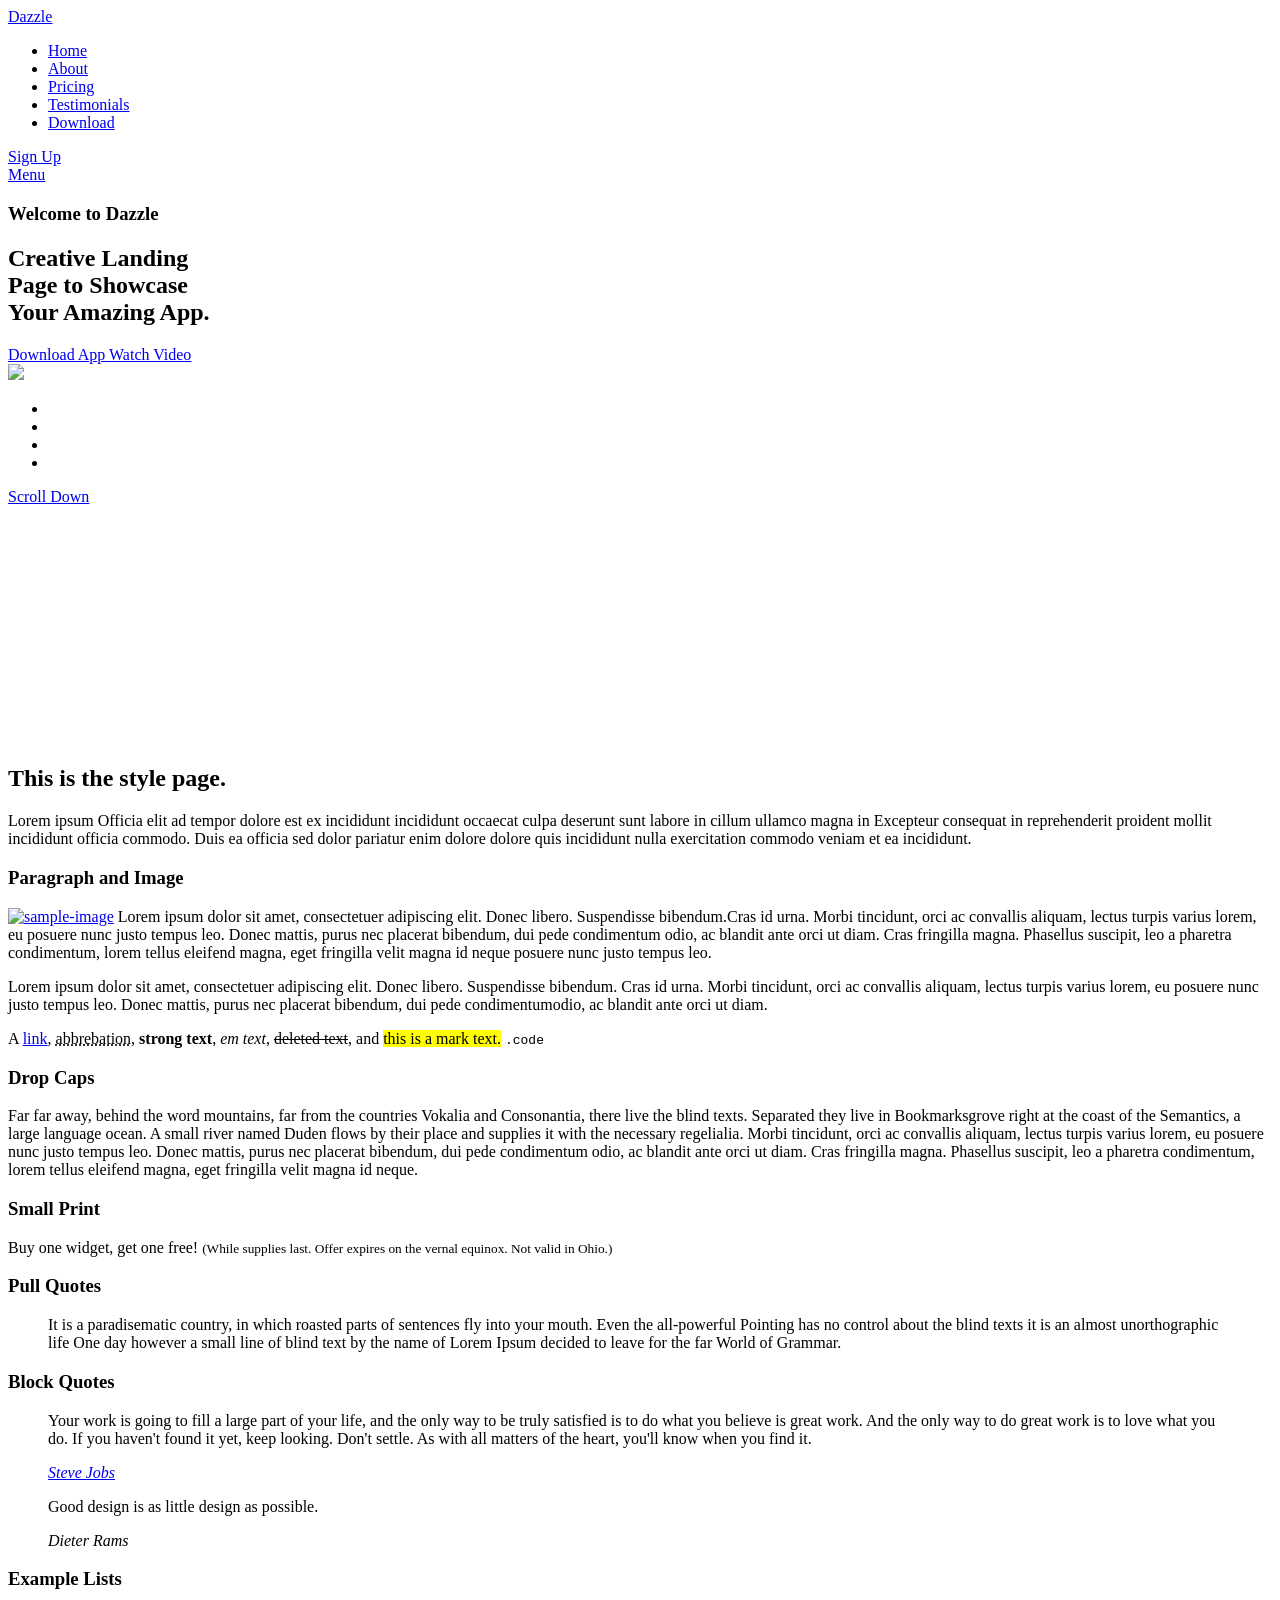
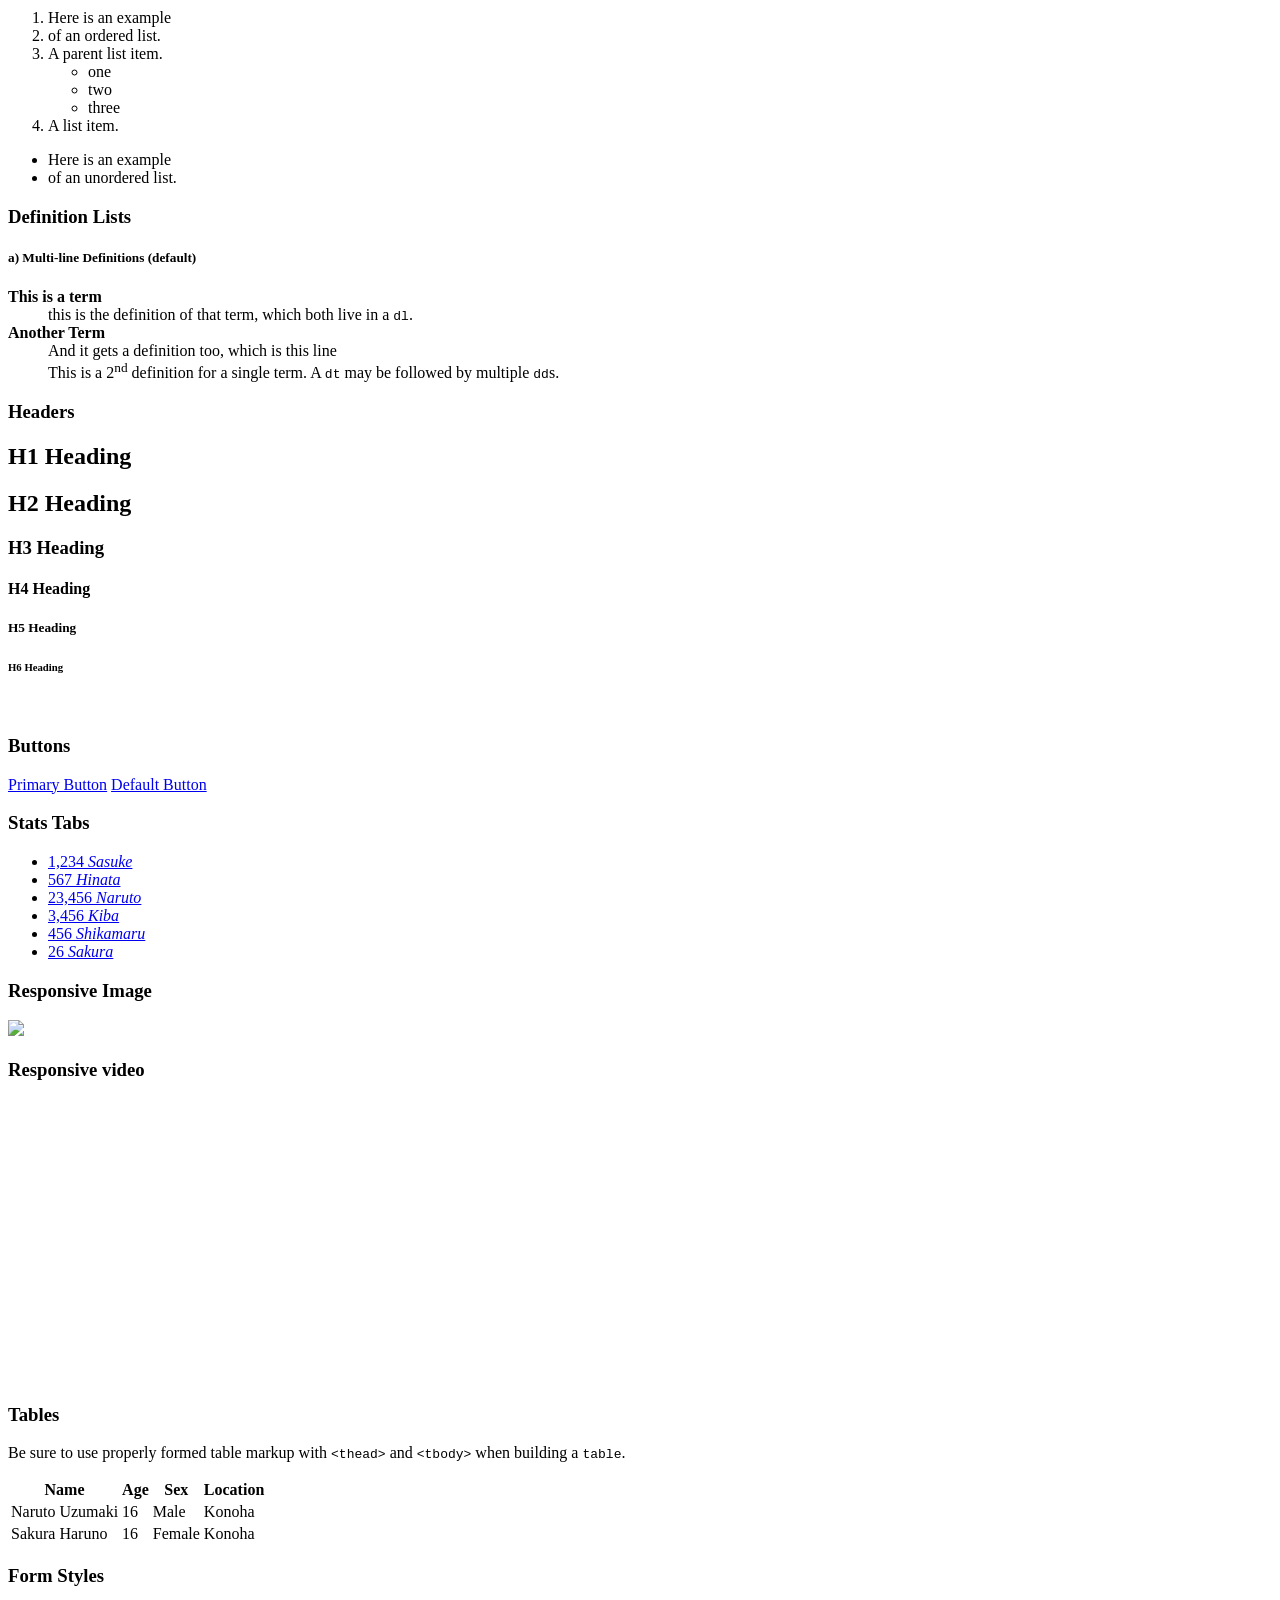
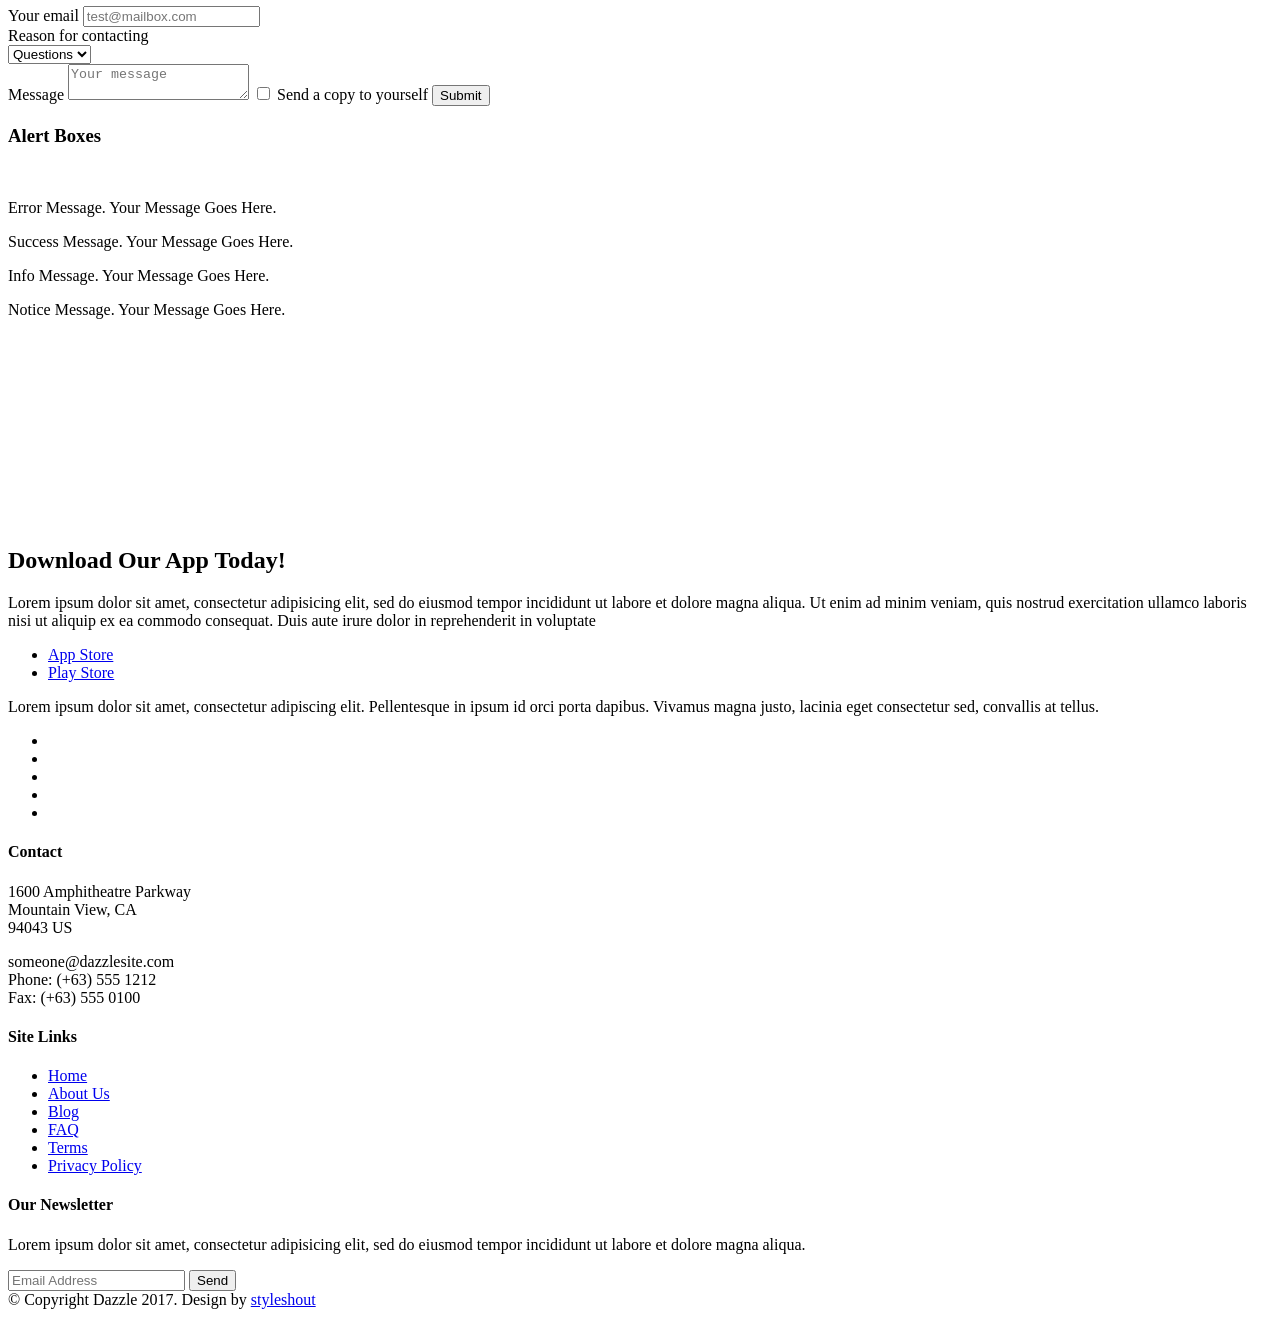
==== styles.html @ 151b76cb "Add files via upload" ====
<!DOCTYPE html>
<!--[if lt IE 9 ]><html class="no-js oldie" lang="en"> <![endif]-->
<!--[if IE 9 ]><html class="no-js oldie ie9" lang="en"> <![endif]-->
<!--[if (gte IE 9)|!(IE)]><!-->
<html class="no-js" lang="en">
<!--<![endif]-->

<head>

   <!--- basic page needs
   ================================================== -->
   <meta charset="utf-8">
   <title>Styles - Dazzle</title>
   <meta name="description" content="">
   <meta name="author" content="">

   <!-- mobile specific metas
   ================================================== -->
   <meta name="viewport" content="width=device-width, initial-scale=1">

   <!-- CSS
   ================================================== -->
   <link rel="stylesheet" href="css/base.css">
   <link rel="stylesheet" href="css/vendor.css">
   <link rel="stylesheet" href="css/main.css">

   <style type="text/css" media="screen">
      #styles { 
   	    background: white;
   		 padding-top: 15rem;
   		 padding-bottom: 12rem;   	
   	}      	
   </style>  

   <!-- script
   ================================================== -->
   <script src="js/modernizr.js"></script>
   <script src="js/pace.min.js"></script>

   <!-- favicons
	================================================== -->
   <link rel="shortcut icon" href="favicon.ico" type="image/x-icon">
   <link rel="icon" href="favicon.ico" type="image/x-icon">

</head>

<body id="top">

    <!-- header 
   ================================================== -->
   <header id="header" class="row">   

		<div class="header-logo">
	   	<a href="index.html">Dazzle</a>
	   </div>

	   <nav id="header-nav-wrap">
			<ul class="header-main-nav">
				<li class="current"><a href="index.html#home" title="home">Home</a></li>
            <li><a href="index.html#about" title="about">About</a></li>
				<li><a href="index.html#pricing" title="pricing">Pricing</a></li>
				<li><a href="index.html#testimonials" title="testimonials">Testimonials</a></li>
				<li><a class="smoothscroll"  href="#download" title="download">Download</a></li>	
			</ul>

         <a href="#" title="sign-up" class="button button-primary cta">Sign Up</a>
		</nav>

		<a class="header-menu-toggle" href="#"><span>Menu</span></a>    	
   	
	</header> <!-- end header -->


   <!-- home
   ================================================== -->
   <section id="home" data-parallax="scroll" data-image-src="images/hero-bg.jpg" data-natural-width=3000 data-natural-height=2000>

        <div class="overlay"></div>
        <div class="home-content">        

                <div class="row contents">                     
                     <div class="home-content-left">

                        <h3 data-aos="fade-up">Welcome to Dazzle</h3>

                        <h1 data-aos="fade-up">
                            Creative Landing <br>
                            Page to Showcase <br>
                            Your Amazing App.
                        </h1>

                        <div class="buttons" data-aos="fade-up">
                            <a href="#download" class="smoothscroll button stroke">
                                <span class="icon-circle-down" aria-hidden="true"></span>
                                Download App
                            </a>
                            <a href="http://player.vimeo.com/video/14592941?title=0&amp;byline=0&amp;portrait=0&amp;color=39b54a" data-lity class="button stroke">
                                <span class="icon-play" aria-hidden="true"></span>
                                Watch Video
                            </a>
                        </div>                                         

                     </div>

                     <div class="home-image-right">
                        <img src="images/iphone-app-470.png" 
                             srcset="images/iphone-app-470.png 1x, images/iphone-app-940.png 2x"  
                             data-aos="fade-up">
                     </div>
                </div>            
        </div>

        <ul class="home-social-list">
            <li>
                <a href="#"><i class="fa fa-facebook-square"></i></a>
            </li>
            <li>
                <a href="#"><i class="fa fa-twitter"></i></a>
            </li>
            <li>
                <a href="#"><i class="fa fa-instagram"></i></a>
            </li>
            <li>
                <a href="#"><i class="fa fa-youtube-play"></i></a>
            </li>
        </ul>
        <!-- end home-social-list -->

        <div class="home-scrolldown">
            <a href="#styles" class="scroll-icon smoothscroll">
                <span>Scroll Down</span>
                <i class="icon-arrow-right" aria-hidden="true"></i>
            </a>
        </div>

   </section> <!-- end home -->  


   <!-- styles
   ================================================== -->
   <section id="styles">
		
	   <div class="row narrow add-bottom text-center">

   	   <div class="col-twelve tab-full">

   		   <h1>This is the style page.</h1>

   			<p class="lead">Lorem ipsum Officia elit ad tempor dolore est ex incididunt incididunt occaecat culpa deserunt sunt labore in cillum ullamco magna in Excepteur consequat in reprehenderit proident mollit incididunt officia commodo.
   			Duis ea officia sed dolor pariatur enim dolore dolore quis incididunt nulla exercitation commodo veniam et ea incididunt.</p>   			

   		</div>

     	</div>

     	<div class="row">

     		<div class="col-six tab-full">

		     	<h3>Paragraph and Image</h3>

		      <p><a href="#"><img width="120" height="120" class="pull-left" alt="sample-image" src="images/sample-image.jpg"></a>
		  		Lorem ipsum dolor sit amet, consectetuer adipiscing elit. Donec libero. Suspendisse bibendum.Cras id urna. Morbi tincidunt, orci ac convallis aliquam, lectus turpis varius lorem, eu posuere nunc justo tempus leo. Donec mattis, purus nec placerat bibendum, dui pede condimentum odio, ac blandit ante orci ut diam. Cras fringilla magna. Phasellus suscipit, leo a pharetra condimentum, lorem tellus eleifend magna, eget fringilla velit magna id neque posuere nunc justo tempus leo. </p>

		  		<p>
		  		Lorem ipsum dolor sit amet, consectetuer adipiscing elit. Donec libero. Suspendisse bibendum. Cras id urna. Morbi tincidunt, orci ac convallis aliquam, lectus turpis varius lorem, eu posuere nunc justo tempus leo. Donec mattis, purus nec placerat bibendum, dui pede condimentumodio, ac blandit ante orci ut diam.	
	 			</p>

	         <p>A <a href="#">link</a>,
	  			<abbr title="this really isn't a very good description">abbrebation</abbr>,
	  			<strong>strong text</strong>,
	         <em>em text</em>,
	  			<del>deleted text</del>, and
	         <mark>this is a mark text.</mark>
	         <code>.code</code>
	         </p>

	      </div>

	      <div class="col-six tab-full">

	         <h3>Drop Caps</h3>

		      <p class="drop-cap">Far far away, behind the word mountains, far from the countries Vokalia and Consonantia,
		      there live the blind texts. Separated they live in Bookmarksgrove right at the coast of the
		      Semantics, a large language ocean. A small river named Duden flows by their place and supplies it with the necessary regelialia. Morbi tincidunt, orci ac convallis aliquam, lectus turpis varius lorem, eu	posuere nunc justo tempus leo. Donec mattis, purus nec placerat bibendum, dui pede condimentum odio, ac blandit ante orci ut diam. Cras fringilla magna. Phasellus suscipit, leo a pharetra condimentum, lorem tellus eleifend magna, eget fringilla velit magna id neque.
				</p>

			   <h3>Small Print</h3>

			   <p>Buy one widget, get one free!
				<small>(While supplies last. Offer expires on the vernal equinox. Not valid in Ohio.)</small>
				</p>

			</div>	         

		</div> <!-- end row -->

		<div class="row">

		  	<div class="col-six tab-full">

		      <h3>Pull Quotes</h3>

		      <aside class="pull-quote">
				   <blockquote>
					   <p>It is a paradisematic country, in which roasted parts of
		            sentences fly into your mouth. Even the all-powerful Pointing has no control about the blind
		            texts it is an almost unorthographic life One day however a small line of blind text by the name
		            of Lorem Ipsum decided to leave for the far World of Grammar.</p>
					</blockquote>
				</aside>

		   </div>

		   <div class="col-six tab-full">

		      <h3>Block Quotes</h3>

		      <blockquote cite="http://where-i-got-my-info-from.com">
				   <p>Your work is going to fill a large part of your life, and the only way to be truly satisfied is
		         to do what you believe is great work. And the only way to do great work is to love what you do.
		         If you haven't found it yet, keep looking. Don't settle. As with all matters of the heart, you'll know when you find it.
		         </p>
					<cite>
					   <a href="#">Steve Jobs</a>
					</cite>
			   </blockquote>

		      <blockquote>
		         <p>Good design is as little design as possible.</p>
		         <cite>Dieter Rams</cite>
		      </blockquote>

		   </div>

		</div> <!-- end row -->


		<div class="row half-bottom">

			<div class="col-six tab-full">

			   <h3>Example Lists</h3>

			   <ol>
				   <li>Here is an example</li>
				   <li>of an ordered list.</li>
				   <li>A parent list item.
					  	<ul>
				  			<li>one</li>
				  			<li>two</li>
					   		<li>three</li>
					   </ul>
					</li>
					<li>A list item.</li>
				</ol>

			   <ul class="disc">
				   <li>Here is an example</li>
				   <li>of an unordered list.</li>
				</ul>	

				<h3>Definition Lists</h3>	            

			   <h5>a) Multi-line Definitions (default) </h5>

			   <dl>
				   <dt><strong>This is a term</strong></dt>
				      <dd>this is the definition of that term, which both live in a <code>dl</code>.</dd>
				   <dt><strong>Another Term</strong></dt>
				      <dd>And it gets a definition too, which is this line</dd>
				      <dd>This is a 2<sup>nd</sup> definition for a single term. A <code>dt</code> may be followed by multiple <code>dd</code>s.</dd>
			   </dl>

		   </div>

		   <div class="col-six tab-full">		                  

		      <h3>Headers</h3>

		      <h1>H1 Heading</h1>
		      <h2>H2 Heading</h2>
		      <h3>H3 Heading</h3>
		      <h4>H4 Heading</h4>
		      <h5>H5 Heading</h5>
		      <h6>H6 Heading</h6>

		      <br>

		      <h3>Buttons</h3>

		    	<p>
		     		<a class="button button-primary full-width" href="#">Primary Button</a>
		     		<a class="button full-width" href="#">Default Button</a>
		     	</p>

		   </div>

		</div> <!-- end row -->


		<div class="row half-bottom">

		   <div class="col-twelve">

		    	<h3>Stats Tabs</h3>

		      <ul class="stats-tabs">
				   <li><a href="#">1,234 <em>Sasuke</em></a></li>
				   <li><a href="#">567 <em>Hinata</em></a></li>
				   <li><a href="#">23,456 <em>Naruto</em></a></li>
				   <li><a href="#">3,456 <em>Kiba</em></a></li>
				   <li><a href="#">456 <em>Shikamaru</em></a></li>
				   <li><a href="#">26 <em>Sakura</em></a></li>
				</ul>	      		

		   </div>	      	

		</div> <!-- end row -->


		<div class="row half-bottom">

	      <div class="col-six tab-full">

      		<h3>Responsive Image</h3>
      		<p><img src="images/shutterbug.jpg"></p>

      	</div>

      	<div class="col-six tab-full">

      		<h3>Responsive video</h3>

      		<div class="fluid-video-wrapper">
               <iframe src="http://player.vimeo.com/video/14592941?title=0&amp;byline=0&amp;portrait=0&amp;color=F64B39" width="500" height="281" frameborder="0" webkitallowfullscreen mozallowfullscreen allowfullscreen></iframe> 
            </div>

      	</div>
	      	
      </div> <!-- end row -->


      <div class="row add-bottom">

	      <div class="col-twelve">

	      	<h3>Tables</h3>
	      	<p>Be sure to use properly formed table markup with <code>&lt;thead&gt;</code> and <code>&lt;tbody&gt;</code> when building a <code>table</code>.</p>

	      	<div class="table-responsive">

	      		<table>
						<thead>
						   <tr>
						 		<th>Name</th>
						      <th>Age</th>
						      <th>Sex</th>
						      <th>Location</th>					    
						   </tr>
						</thead>
						<tbody>
						   <tr>
						      <td>Naruto Uzumaki</td>
						      <td>16</td>
						      <td>Male</td>
						      <td>Konoha</td>					    
						   </tr>
						   <tr>
						      <td>Sakura Haruno</td>
						      <td>16</td>
						      <td>Female</td>
						      <td>Konoha</td>			    
						   </tr>
						</tbody>
				   </table>

	      	</div>     		

	      </div>
	      	
	   </div> <!-- end row -->
		

	   <div class="row">

		   <div class="col-six tab-full">

		      <h3>Form Styles</h3>

		      <form>
			     	<div>
			        	<label for="sampleInput">Your email</label>
			        	<input class="full-width" type="email" placeholder="test@mailbox.com" id="sampleInput">
			      </div>
			      <div>
			        	<label for="sampleRecipientInput">Reason for contacting</label>
			        	<div class="ss-custom-select">
			        		<select class="full-width" id="sampleRecipientInput">
				        		<option value="Option 1">Questions</option>
				        		<option value="Option 2">Report</option>
				        		<option value="Option 3">Others</option>
				        	</select>
			        	</div>			         	
			      </div>
			       
			     	<label for="exampleMessage">Message</label>
			     	<textarea class="full-width" placeholder="Your message" id="exampleMessage"></textarea>

			     	<label class="add-bottom">
			        	<input type="checkbox">			            
			        	<span class="label-text">Send a copy to yourself</span>
			     	</label>
			       
			     	<input class="button-primary" type="submit" value="Submit">

			   </form>	            

		   </div>

		   <div class="col-six tab-full">

		   	<h3>Alert Boxes</h3> 

		   	<br>
			        
            <div class="alert-box ss-error hideit">
		        <p>Error Message. Your Message Goes Here.</p>
		        <i class="fa fa-times close"></i>
		      </div><!-- /error -->
			        
		      <div class="alert-box ss-success hideit">
		        <p>Success Message. Your Message Goes Here.</p>
		        <i class="fa fa-times close"></i>
		      </div><!-- /success -->
			        
		      <div class="alert-box ss-info hideit">
		         <p>Info Message. Your Message Goes Here.</p>
		         <i class="fa fa-times close"></i>
		      </div><!-- /info -->
			        
		      <div class="alert-box ss-notice hideit">
		        <p>Notice Message. Your Message Goes Here.</p>
		        <i class="fa fa-times close"></i>
		      </div><!-- /notice -->
		        
		   </div>	         

		</div> <!-- end row -->

	</section> <!-- end styles -->   
    

   <!-- download
   ================================================== -->
   <section id="download">

      <div class="row">
         <div class="col-full">

            <h1 class="intro-header" data-aos="fade-up">Download Our App Today!</h1>

            <p class="lead" data-aos="fade-up">
            Lorem ipsum dolor sit amet, consectetur adipisicing elit, sed do eiusmod tempor incididunt ut labore et dolore magna aliqua. Ut enim ad minim veniam, quis nostrud exercitation ullamco laboris nisi ut aliquip ex ea commodo consequat. Duis aute irure dolor in reprehenderit in voluptate
            </p>

            <ul class="download-badges">
               <li><a href="#" title="" class="badge-appstore" data-aos="fade-up">App Store</a></li>
               <li><a href="#" title="" class="badge-googleplay" data-aos="fade-up">Play Store</a></li>
            </ul>

         </div>
      </div>

   </section> <!-- end download -->    


   <!-- footer
   ================================================== -->
   <footer>

        <div class="footer-main">
            <div class="row">  

                <div class="col-three md-1-3 tab-full footer-info">            

                    <div class="footer-logo"></div>

                    <p>
                    Lorem ipsum dolor sit amet, consectetur adipiscing elit. Pellentesque in ipsum id orci porta dapibus. Vivamus magna justo, lacinia eget consectetur sed, convallis at tellus. 
                    </p>

                    <ul class="footer-social-list">
                        <li>
                            <a href="#"><i class="fa fa-facebook-square"></i></a>
                        </li>
                        <li>
                            <a href="#"><i class="fa fa-twitter"></i></a>
                        </li>
                        <li>
                            <a href="#"><i class="fa fa-behance"></i></a>
                        </li>
                        <li>
                            <a href="#"><i class="fa fa-dribbble"></i></a>
                        </li>
                        <li>
                            <a href="#"><i class="fa fa-instagram"></i></a>
                        </li>
                    </ul>
                    
                    
                </div> <!-- end footer-info -->

                <div class="col-three md-1-3 tab-1-2 mob-full footer-contact">

                    <h4>Contact</h4>

                    <p>
                    1600 Amphitheatre Parkway<br>
                    Mountain View, CA <br>
                    94043 US<br>		        
                    </p>

                    <p>
                    someone@dazzlesite.com <br>
                    Phone: (+63) 555 1212 <br>
                    Fax: (+63) 555 0100    
                    </p>                    

                </div> <!-- end footer-contact -->  

                <div class="col-two md-1-3 tab-1-2 mob-full footer-site-links">

                    <h4>Site Links</h4>

                    <ul class="list-links">
                        <li><a href="#">Home</a></li>
                        <li><a href="#">About Us</a></li>
                        <li><a href="#">Blog</a></li>
                        <li><a href="#">FAQ</a></li>
                        <li><a href="#">Terms</a></li>
                        <li><a href="#">Privacy Policy</a></li>
                    </ul>	      		
                            
                </div> <!-- end footer-site-links --> 

                <div class="col-four md-1-2 tab-full footer-subscribe">

                    <h4>Our Newsletter</h4>

                    <p>Lorem ipsum dolor sit amet, consectetur adipisicing elit, sed do eiusmod tempor incididunt ut labore et dolore magna aliqua.</p>

                    <div class="subscribe-form">
                
                        <form id="mc-form" class="group" novalidate="true">

                            <input type="email" value="" name="EMAIL" class="email" id="mc-email" placeholder="Email Address" required=""> 
                
                            <input type="submit" name="subscribe" value="Send">
                
                            <label for="mc-email" class="subscribe-message"></label>
                
                        </form>

                    </div>	      		
                            
                </div> <!-- end footer-subscribe -->         

            </div> <!-- /row -->
        </div> <!-- end footer-main -->


      <div class="footer-bottom">

      	<div class="row">

      		<div class="col-twelve">
	      		<div class="copyright">
		         	<span>© Copyright Dazzle 2017.</span> 
		         	<span>Design by <a href="http://www.styleshout.com/">styleshout</a></span>		         	
		         </div>

		         <div id="go-top">
		            <a class="smoothscroll" title="Back to Top" href="#top"><i class="icon-arrow-up"></i></a>
		         </div>         
	      	</div>

      	</div> <!-- end footer-bottom -->     	

      </div>

    </footer>

    <div id="preloader"> 
    	<div id="loader"></div>
    </div>  

    <!-- Java Script
    ================================================== -->
    <script src="js/jquery-2.1.3.min.js"></script>
    <script src="js/plugins.js"></script>
    <script src="js/main.js"></script>

</body>

</html>
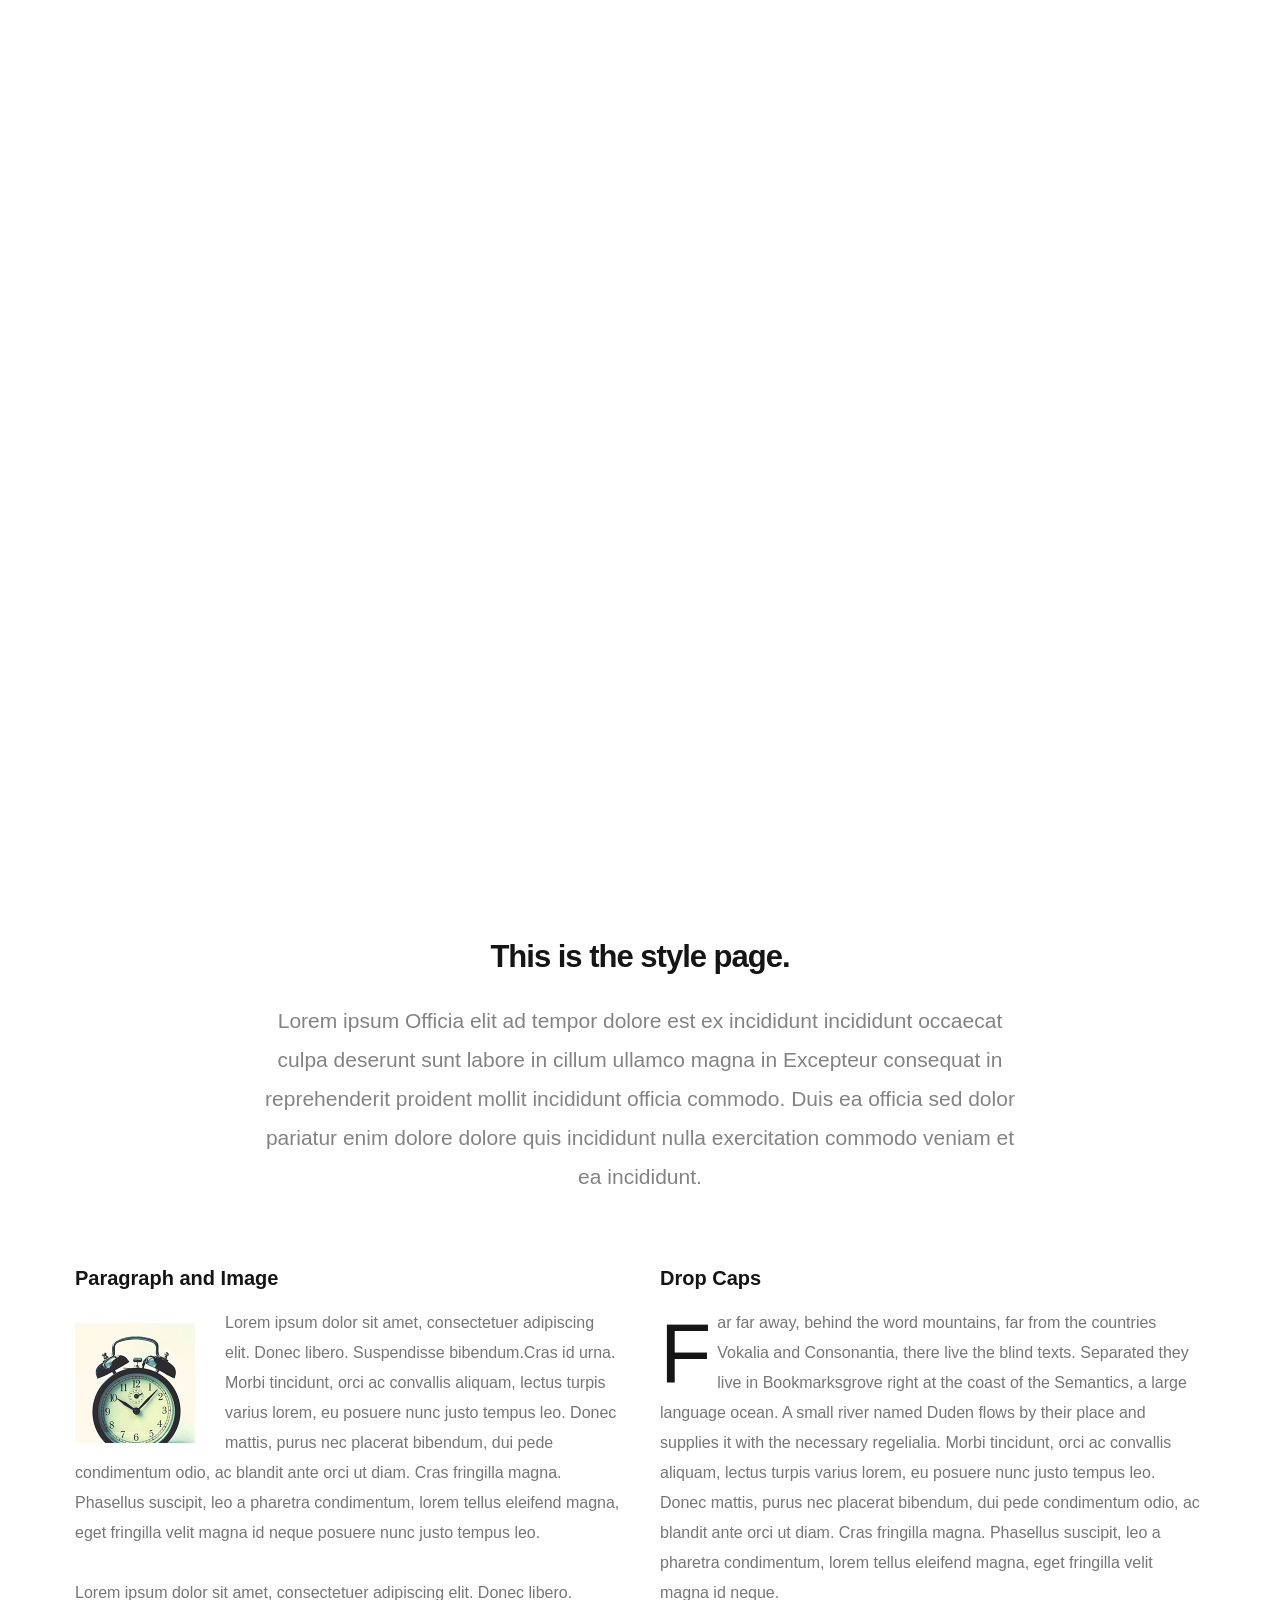
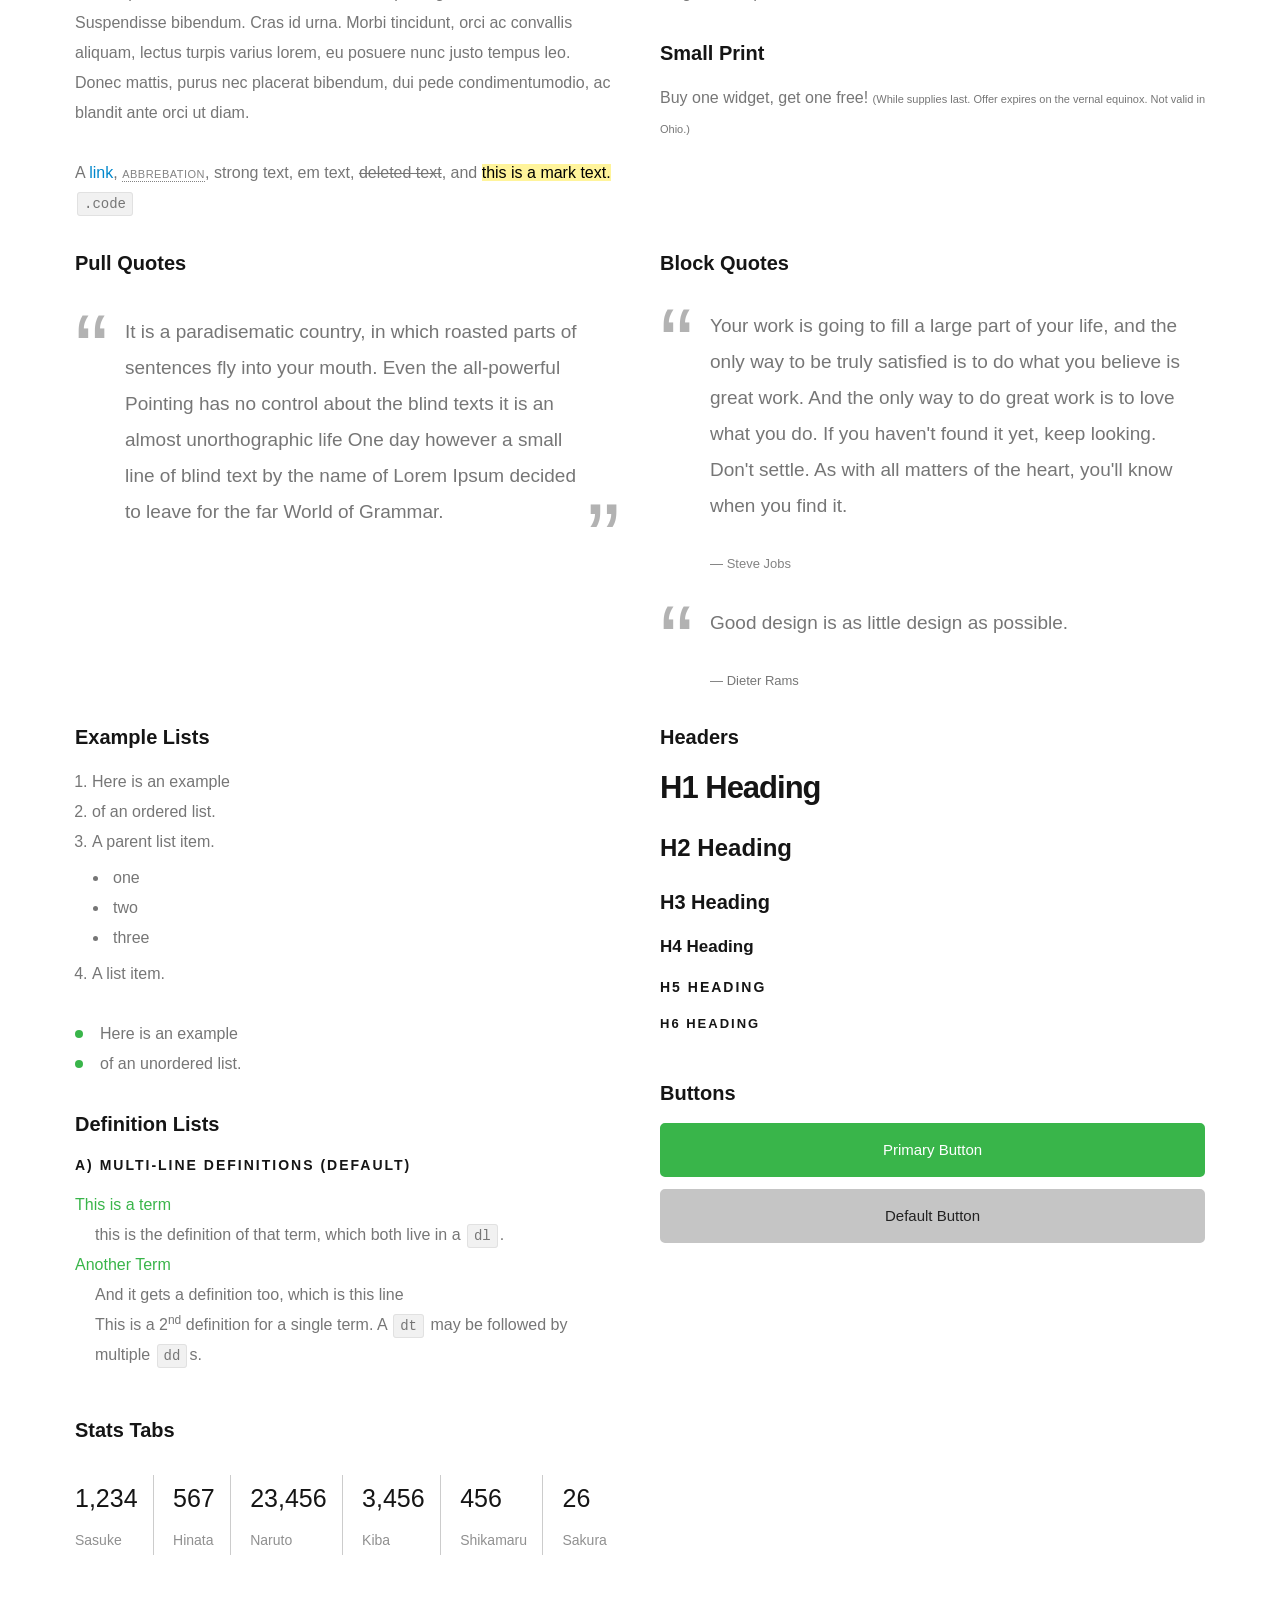
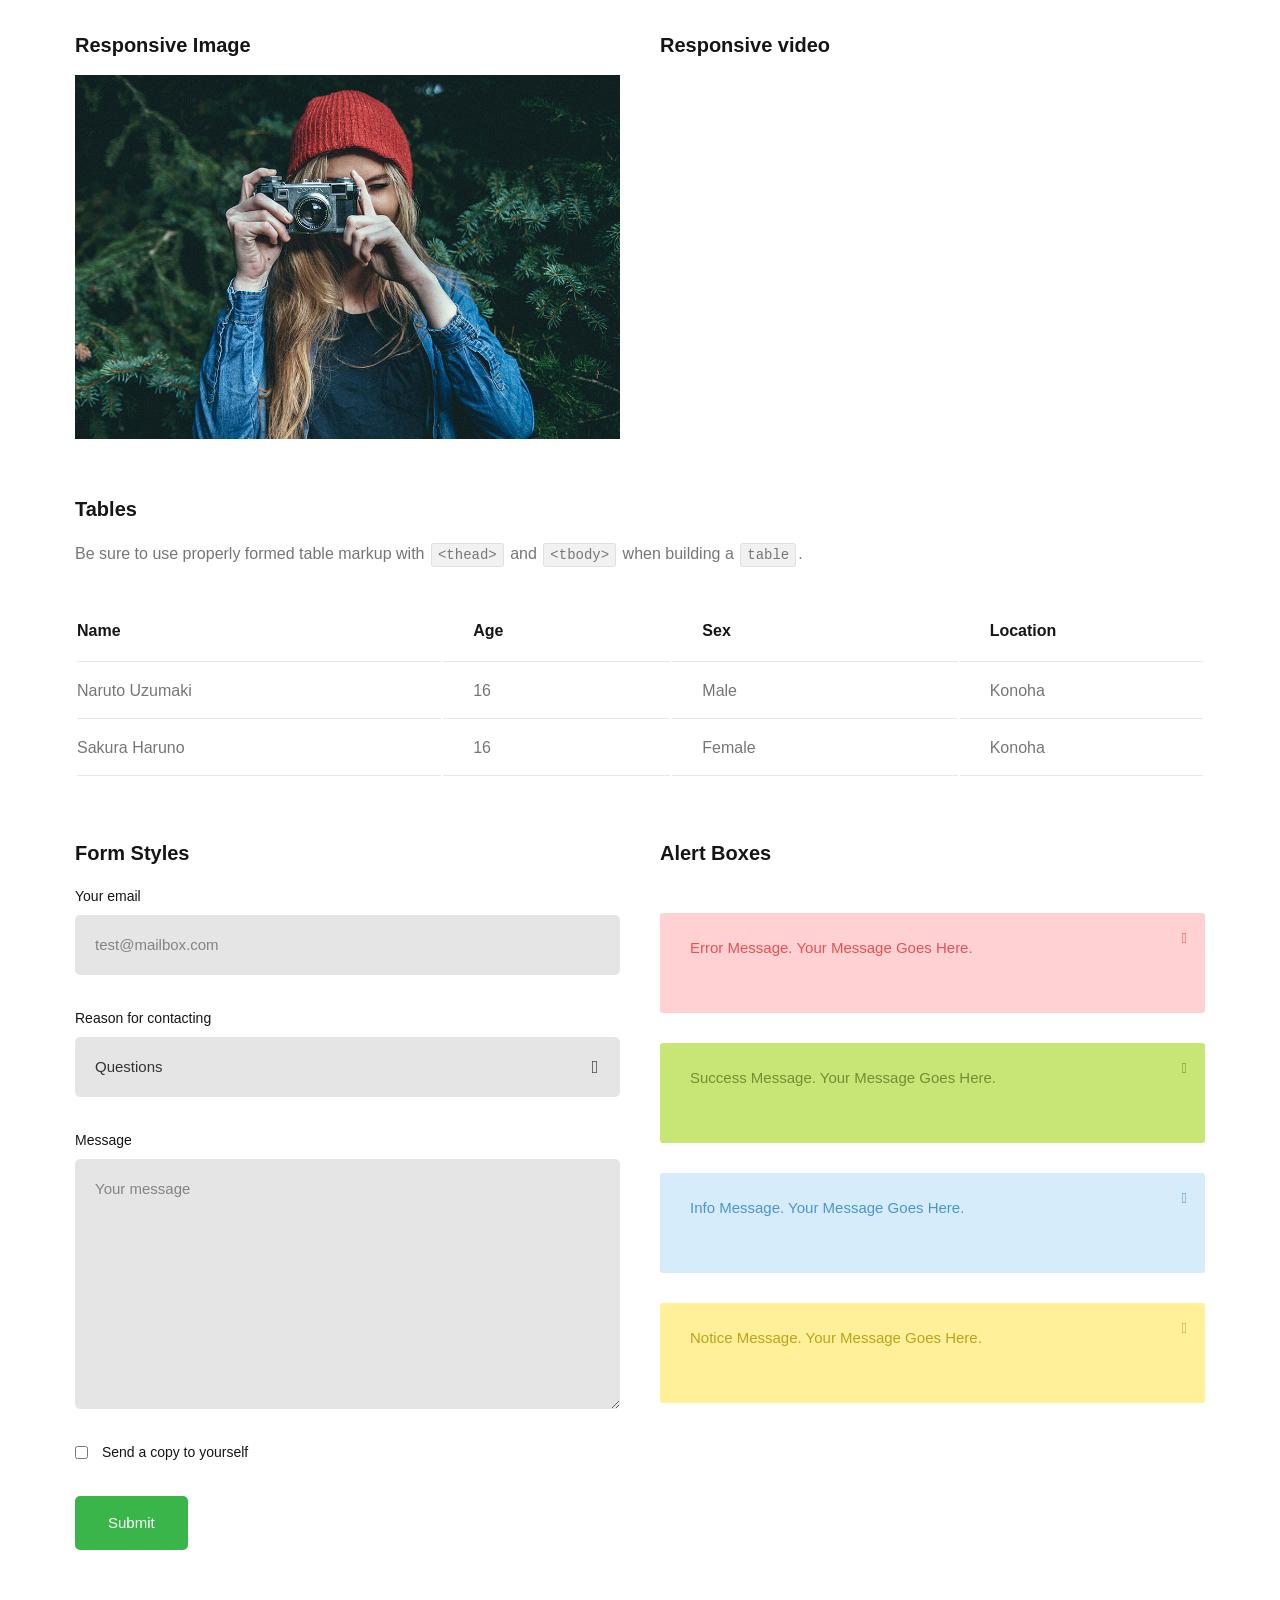
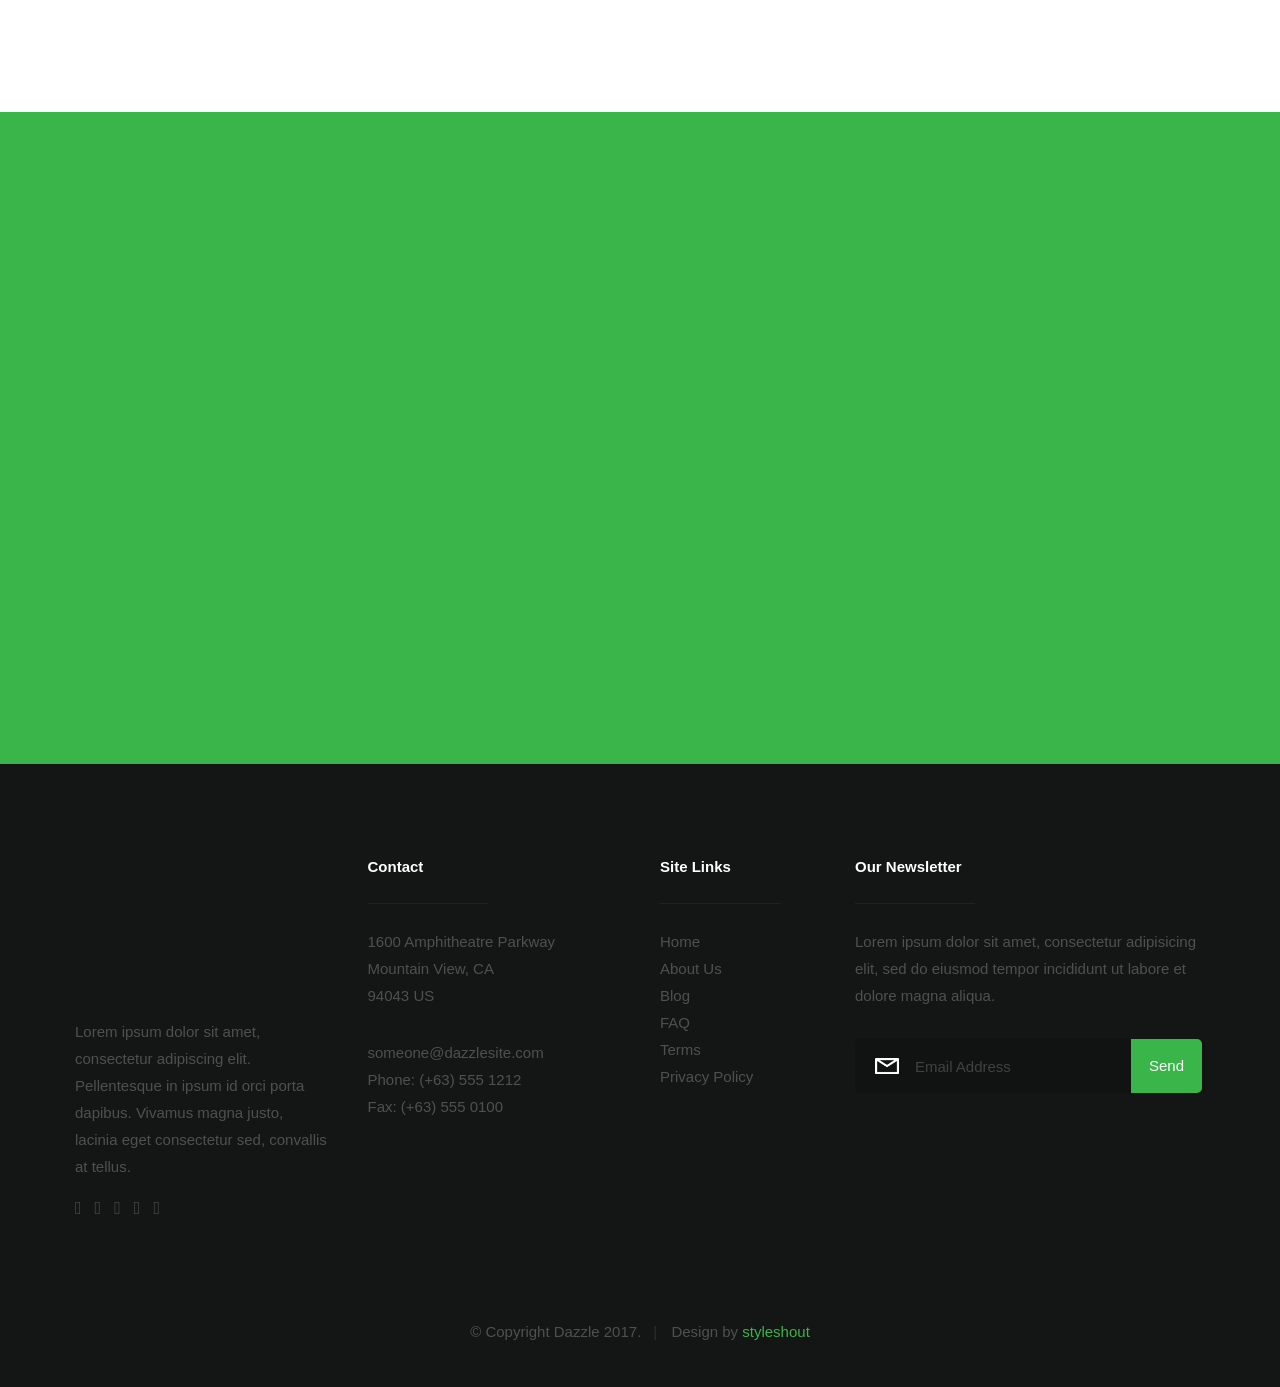
==== commit 04828aff: "modified:   index.html 	modified:   main.css 	modified:   styles.html" ====
--- a/styles.html
+++ b/styles.html
@@ -20,9 +20,9 @@
 
    <!-- CSS
    ================================================== -->
-   <link rel="stylesheet" href="css/base.css">
-   <link rel="stylesheet" href="css/vendor.css">
-   <link rel="stylesheet" href="css/main.css">
+   <link rel="stylesheet" href="base.css">
+   <link rel="stylesheet" href="vendor.css">
+   <link rel="stylesheet" href="main.css">
 
    <style type="text/css" media="screen">
       #styles { 
@@ -34,8 +34,8 @@
 
    <!-- script
    ================================================== -->
-   <script src="js/modernizr.js"></script>
-   <script src="js/pace.min.js"></script>
+   <script src="modernizr.js"></script>
+   <script src="pace.min.js"></script>
 
    <!-- favicons
 	================================================== -->
@@ -103,8 +103,8 @@
                      </div>
 
                      <div class="home-image-right">
-                        <img src="images/iphone-app-470.png" 
-                             srcset="images/iphone-app-470.png 1x, images/iphone-app-940.png 2x"  
+                        <img src="iphone-app-470.png" 
+                             srcset="iphone-app-470.png 1x, images/iphone-app-940.png 2x"  
                              data-aos="fade-up">
                      </div>
                 </div>            
@@ -159,7 +159,7 @@
 
 		     	<h3>Paragraph and Image</h3>
 
-		      <p><a href="#"><img width="120" height="120" class="pull-left" alt="sample-image" src="images/sample-image.jpg"></a>
+		      <p><a href="#"><img width="120" height="120" class="pull-left" alt="sample-image" src="sample-image.jpg"></a>
 		  		Lorem ipsum dolor sit amet, consectetuer adipiscing elit. Donec libero. Suspendisse bibendum.Cras id urna. Morbi tincidunt, orci ac convallis aliquam, lectus turpis varius lorem, eu posuere nunc justo tempus leo. Donec mattis, purus nec placerat bibendum, dui pede condimentum odio, ac blandit ante orci ut diam. Cras fringilla magna. Phasellus suscipit, leo a pharetra condimentum, lorem tellus eleifend magna, eget fringilla velit magna id neque posuere nunc justo tempus leo. </p>
 
 		  		<p>
@@ -325,7 +325,7 @@
 	      <div class="col-six tab-full">
 
       		<h3>Responsive Image</h3>
-      		<p><img src="images/shutterbug.jpg"></p>
+      		<p><img src="shutterbug.jpg"></p>
 
       	</div>
 
--- a/base.css
+++ b/base.css
@@ -0,0 +1,896 @@
+/* =================================================================== 
+ *
+ *  Dazzle v1.0 Base Stylesheet
+ *  04-27-2017
+ *  ------------------------------------------------------------------
+ *
+ *  TOC:
+ *  01. reset 
+ *  02. basic/base setup styles
+ *  03. grid
+ *  04. block grids
+ *  05. MISC
+ *
+ * =================================================================== */
+
+
+/* ===================================================================
+ *  01. reset  
+ *  normalize.css v5.0.0 | MIT License | 
+ *  github.com/necolas/normalize.css
+ *
+ * ------------------------------------------------------------------- */
+
+html {
+  font-family: sans-serif;
+  line-height: 1.15;
+  -ms-text-size-adjust: 100%;
+  -webkit-text-size-adjust: 100%;
+}
+
+body {
+  margin: 0;
+}
+
+article,
+aside,
+footer,
+header,
+nav,
+section {
+  display: block;
+}
+
+h1 {
+  font-size: 2em;
+  margin: 0.67em 0;
+}
+
+figcaption,
+figure,
+main {
+  display: block;
+}
+
+figure {
+  margin: 1em 40px;
+}
+
+hr {
+  box-sizing: content-box;
+  height: 0;
+  overflow: visible;
+}
+
+pre {
+  font-family: monospace, monospace;
+  font-size: 1em;
+}
+
+a {
+  background-color: transparent;
+  -webkit-text-decoration-skip: objects;
+}
+
+a:active,
+a:hover {
+  outline-width: 0;
+}
+
+abbr[title] {
+  border-bottom: none;
+  text-decoration: underline;
+  text-decoration: underline dotted;
+}
+
+b,
+strong {
+  font-weight: inherit;
+}
+
+b,
+strong {
+  font-weight: bolder;
+}
+
+code,
+kbd,
+samp {
+  font-family: monospace, monospace;
+  font-size: 1em;
+}
+
+dfn {
+  font-style: italic;
+}
+
+mark {
+  background-color: #ff0;
+  color: #000;
+}
+
+small {
+  font-size: 80%;
+}
+
+sub,
+sup {
+  font-size: 75%;
+  line-height: 0;
+  position: relative;
+  vertical-align: baseline;
+}
+
+sub {
+  bottom: -0.25em;
+}
+
+sup {
+  top: -0.5em;
+}
+
+audio,
+video {
+  display: inline-block;
+}
+
+audio:not([controls]) {
+  display: none;
+  height: 0;
+}
+
+img {
+  border-style: none;
+}
+
+svg:not(:root) {
+  overflow: hidden;
+}
+
+button,
+input,
+optgroup,
+select,
+textarea {
+  font-family: sans-serif;
+  font-size: 100%;
+  line-height: 1.15;
+  margin: 0;
+}
+
+button,
+input {
+  overflow: visible;
+}
+
+button,
+select {
+  text-transform: none;
+}
+
+button,
+html [type="button"],
+[type="reset"],
+[type="submit"] {
+  -webkit-appearance: button;
+}
+
+button::-moz-focus-inner,
+[type="button"]::-moz-focus-inner,
+[type="reset"]::-moz-focus-inner,
+[type="submit"]::-moz-focus-inner {
+  border-style: none;
+  padding: 0;
+}
+
+button:-moz-focusring,
+[type="button"]:-moz-focusring,
+[type="reset"]:-moz-focusring,
+[type="submit"]:-moz-focusring {
+  outline: 1px dotted ButtonText;
+}
+
+fieldset {
+  border: 1px solid #c0c0c0;
+  margin: 0 2px;
+  padding: 0.35em 0.625em 0.75em;
+}
+
+legend {
+  box-sizing: border-box;
+  color: inherit;
+  display: table;
+  max-width: 100%;
+  padding: 0;
+  white-space: normal;
+}
+
+progress {
+  display: inline-block;
+  vertical-align: baseline;
+}
+
+textarea {
+  overflow: auto;
+}
+
+[type="checkbox"],
+[type="radio"] {
+  box-sizing: border-box;
+  padding: 0;
+}
+
+[type="number"]::-webkit-inner-spin-button,
+[type="number"]::-webkit-outer-spin-button {
+  height: auto;
+}
+
+[type="search"] {
+  -webkit-appearance: textfield;
+  outline-offset: -2px;
+}
+
+[type="search"]::-webkit-search-cancel-button,
+[type="search"]::-webkit-search-decoration {
+  -webkit-appearance: none;
+}
+
+::-webkit-file-upload-button {
+  -webkit-appearance: button;
+  font: inherit;
+}
+
+details,
+menu {
+  display: block;
+}
+
+summary {
+  display: list-item;
+}
+
+canvas {
+  display: inline-block;
+}
+
+template {
+  display: none;
+}
+
+[hidden] {
+  display: none;
+}
+
+
+/* ===================================================================
+ *  02. basic/base setup styles - (_basic.scss)
+ *
+ * ------------------------------------------------------------------- */
+
+html {
+  font-size: 62.5%;
+  box-sizing: border-box;
+}
+
+*,
+*::before,
+*::after {
+  box-sizing: inherit;
+}
+
+body {
+  font-weight: normal;
+  line-height: 1;
+  text-rendering: optimizeLegibility;
+  word-wrap: break-word;
+  -webkit-overflow-scrolling: touch;
+  -webkit-text-size-adjust: none;
+}
+
+body,
+input,
+button {
+  -moz-osx-font-smoothing: grayscale;
+  -webkit-font-smoothing: antialiased;
+}
+
+
+/* ------------------------------------------------------------------- 
+ * Media - (_basic.scss)
+ * ------------------------------------------------------------------- */
+
+img,
+video {
+  max-width: 100%;
+  height: auto;
+}
+
+
+/* ------------------------------------------------------------------- 
+ * Typography resets - (_basic.scss)
+ * ------------------------------------------------------------------- */
+
+div, dl, dt, dd, ul, ol, li, h1, h2, h3, h4, h5, h6, pre, form, p, blockquote, th, td {
+  margin: 0;
+  padding: 0;
+}
+
+h1, h2, h3, h4, h5, h6 {
+  -webkit-font-variant-ligatures: common-ligatures;
+  -moz-font-variant-ligatures: common-ligatures;
+  font-variant-ligatures: common-ligatures;
+  text-rendering: optimizeLegibility;
+}
+
+em,
+i {
+  font-style: italic;
+  line-height: inherit;
+}
+
+strong,
+b {
+  font-weight: bold;
+  line-height: inherit;
+}
+
+small {
+  font-size: 60%;
+  line-height: inherit;
+}
+
+ol,
+ul {
+  list-style: none;
+}
+
+li {
+  display: block;
+}
+
+
+/* ------------------------------------------------------------------- 
+ * links - (_basic.scss)
+ * ------------------------------------------------------------------- */
+
+a {
+  text-decoration: none;
+  line-height: inherit;
+}
+
+a img {
+  border: none;
+}
+
+
+/* ------------------------------------------------------------------- 
+ * inputs - (_basic.scss)
+ * ------------------------------------------------------------------- */
+
+fieldset {
+  margin: 0;
+  padding: 0;
+}
+
+input[type="email"],
+input[type="number"],
+input[type="search"],
+input[type="text"],
+input[type="tel"],
+input[type="url"],
+input[type="password"],
+textarea {
+  -webkit-appearance: none;
+  -moz-appearance: none;
+  -ms-appearance: none;
+  -o-appearance: none;
+  appearance: none;
+}
+
+
+/* ===================================================================
+ *  03. grid - (_grid.scss)
+ *
+ * ------------------------------------------------------------------- */
+
+.row {
+  width: 94%;
+  max-width: 1170px;
+  margin: 0 auto;
+}
+
+.row:after {
+  content: "";
+  display: table;
+  clear: both;
+}
+
+.row .row {
+  width: auto;
+  max-width: none;
+  margin-left: -20px;
+  margin-right: -20px;
+}
+
+[class*="col-"],
+.bgrid {
+  float: left;
+}
+
+[class*="col-"]+[class*="col-"].end {
+  float: right;
+}
+
+[class*="col-"] {
+  padding: 0 20px;
+}
+
+.col-one {
+  width: 8.33333%;
+}
+
+.col-two,
+.col-1-6 {
+  width: 16.66667%;
+}
+
+.col-three,
+.col-1-4 {
+  width: 25%;
+}
+
+.col-four,
+.col-1-3 {
+  width: 33.33333%;
+}
+
+.col-five {
+  width: 41.66667%;
+}
+
+.col-six,
+.col-1-2 {
+  width: 50%;
+}
+
+.col-seven {
+  width: 58.33333%;
+}
+
+.col-eight,
+.col-2-3 {
+  width: 66.66667%;
+}
+
+.col-nine,
+.col-3-4 {
+  width: 75%;
+}
+
+.col-ten,
+.col-5-6 {
+  width: 83.33333%;
+}
+
+.col-eleven {
+  width: 91.66667%;
+}
+
+.col-twelve,
+.col-full {
+  width: 100%;
+}
+
+
+/* ------------------------------------------------------------------- 
+ * medium size devices - (_grid.scss)
+ * ------------------------------------------------------------------- */
+
+@media only screen and (max-width: 1024px) {
+  .row .row {
+    margin-left: -18px;
+    margin-right: -18px;
+  }
+  [class*="col-"] {
+    padding: 0 18px;
+  }
+  .md-two,
+  .md-1-6 {
+    width: 16.66667%;
+  }
+  .md-one {
+    width: 8.33333%;
+  }
+  .md-three,
+  .md-1-4 {
+    width: 25%;
+  }
+  .md-four,
+  .md-1-3 {
+    width: 33.33333%;
+  }
+  .md-five {
+    width: 41.66667%;
+  }
+  .md-six,
+  .md-1-2 {
+    width: 50%;
+  }
+  .md-seven {
+    width: 58.33333%;
+  }
+  .md-eight,
+  .md-2-3 {
+    width: 66.66667%;
+  }
+  .md-nine,
+  .md-3-4 {
+    width: 75%;
+  }
+  .md-ten,
+  .md-5-6 {
+    width: 83.33333%;
+  }
+  .md-eleven {
+    width: 91.66667%;
+  }
+  .md-twelve,
+  .md-full {
+    width: 100%;
+  }
+}
+
+
+/* ------------------------------------------------------------------- 
+ * tablets - (_grid.scss)
+ * ------------------------------------------------------------------- */
+
+@media only screen and (max-width: 768px) {
+  .row {
+    width: auto;
+    padding-left: 30px;
+    padding-right: 30px;
+  }
+  .row .row {
+    padding-left: 0;
+    padding-right: 0;
+    margin-left: -15px;
+    margin-right: -15px;
+  }
+  [class*="col-"] {
+    padding: 0 15px;
+  }
+  .tab-1-4 {
+    width: 25%;
+  }
+  .tab-1-3 {
+    width: 33.33333%;
+  }
+  .tab-1-2 {
+    width: 50%;
+  }
+  .tab-2-3 {
+    width: 66.66667%;
+  }
+  .tab-3-4 {
+    width: 75%;
+  }
+  .tab-full {
+    width: 100%;
+  }
+}
+
+
+/* ------------------------------------------------------------------- 
+ *  mobile devices - (_grid.scss)
+ * ------------------------------------------------------------------- */
+
+@media only screen and (max-width: 600px) {
+  .row {
+    padding-left: 25px;
+    padding-right: 25px;
+  }
+  .row .row {
+    margin-left: -10px;
+    margin-right: -10px;
+  }
+  [class*="col-"] {
+    padding: 0 10px;
+  }
+  .mob-1-4 {
+    width: 25%;
+  }
+  .mob-1-3 {
+    width: 33.33333%;
+  }
+  .mob-1-2 {
+    width: 50%;
+  }
+  .mob-2-3 {
+    width: 66.66667%;
+  }
+  .mob-3-4 {
+    width: 75%;
+  }
+  .mob-full {
+    width: 100%;
+  }
+}
+
+
+/* ------------------------------------------------------------------- 
+ * small mobile devices - (_grid.scss)
+ * ------------------------------------------------------------------- */
+
+@media only screen and (max-width: 400px) {
+  .row .row {
+    padding-left: 0;
+    padding-right: 0;
+    margin-left: 0;
+    margin-right: 0;
+  }
+  [class*="col-"] {
+    width: 100% !important;
+    float: none !important;
+    clear: both !important;
+    margin-left: 0;
+    margin-right: 0;
+    padding: 0;
+  }
+  [class*="col-"]+[class*="col-"].end {
+    float: none;
+  }
+}
+
+
+/* ===================================================================
+ *  04. block grids - (_grid.scss)
+ *
+ * ------------------------------------------------------------------- */
+
+[class*="block-"]:after {
+  content: "";
+  display: table;
+  clear: both;
+}
+
+.block-1-6 .bgrid {
+  width: 16.66667%;
+}
+
+.block-1-5 .bgrid {
+  width: 20%;
+}
+
+.block-1-4 .bgrid {
+  width: 25%;
+}
+
+.block-1-3 .bgrid {
+  width: 33.33333%;
+}
+
+.block-1-2 .bgrid {
+  width: 50%;
+}
+
+
+/**
+ * Clearing for block grid columns. Allow columns with 
+ * different heights to align properly.
+ */
+
+.block-1-6 .bgrid:nth-child(6n+1),
+.block-1-5 .bgrid:nth-child(5n+1),
+.block-1-4 .bgrid:nth-child(4n+1),
+.block-1-3 .bgrid:nth-child(3n+1),
+.block-1-2 .bgrid:nth-child(2n+1) {
+  clear: both;
+}
+
+
+/* ------------------------------------------------------------------- 
+ * medium size devices - (_grid.scss)
+ * ------------------------------------------------------------------- */
+
+@media only screen and (max-width: 1024px) {
+  .block-m-1-6 .bgrid {
+    width: 16.66667%;
+  }
+  .block-m-1-5 .bgrid {
+    width: 20%;
+  }
+  .block-m-1-4 .bgrid {
+    width: 25%;
+  }
+  .block-m-1-3 .bgrid {
+    width: 33.33333%;
+  }
+  .block-m-1-2 .bgrid {
+    width: 50%;
+  }
+  .block-m-full .bgrid {
+    width: 100%;
+    clear: both;
+  }
+  [class*="block-m-"] .bgrid:nth-child(n) {
+    clear: none;
+  }
+  .block-m-1-6 .bgrid:nth-child(6n+1),
+  .block-m-1-5 .bgrid:nth-child(5n+1),
+  .block-m-1-4 .bgrid:nth-child(4n+1),
+  .block-m-1-3 .bgrid:nth-child(3n+1),
+  .block-m-1-2 .bgrid:nth-child(2n+1) {
+    clear: both;
+  }
+}
+
+
+/* ------------------------------------------------------------------- 
+ * tablets - (_grid.scss)
+ * ------------------------------------------------------------------- */
+
+@media only screen and (max-width: 768px) {
+  .block-tab-1-6 .bgrid {
+    width: 16.66667%;
+  }
+  .block-tab-1-5 .bgrid {
+    width: 20%;
+  }
+  .block-tab-1-4 .bgrid {
+    width: 25%;
+  }
+  .block-tab-1-3 .bgrid {
+    width: 33.33333%;
+  }
+  .block-tab-1-2 .bgrid {
+    width: 50%;
+  }
+  .block-tab-full .bgrid {
+    width: 100%;
+    clear: both;
+  }
+  [class*="block-tab-"] .bgrid:nth-child(n) {
+    clear: none;
+  }
+  .block-tab-1-6 .bgrid:nth-child(6n+1),
+  .block-tab-1-6 .bgrid:nth-child(5n+1),
+  .block-tab-1-4 .bgrid:nth-child(4n+1),
+  .block-tab-1-3 .bgrid:nth-child(3n+1),
+  .block-tab-1-2 .bgrid:nth-child(2n+1) {
+    clear: both;
+  }
+}
+
+
+/* ------------------------------------------------------------------- 
+ * mobile devices - (_grid.scss)
+ * ------------------------------------------------------------------- */
+
+@media only screen and (max-width: 600px) {
+  .block-mob-1-6 .bgrid {
+    width: 16.66667%;
+  }
+  .block-mob-1-5 .bgrid {
+    width: 20%;
+  }
+  .block-mob-1-4 .bgrid {
+    width: 25%;
+  }
+  .block-mob-1-3 .bgrid {
+    width: 33.33333%;
+  }
+  .block-mob-1-2 .bgrid {
+    width: 50%;
+  }
+  .block-mob-full .bgrid {
+    width: 100%;
+    clear: both;
+  }
+  [class*="block-mob-"] .bgrid:nth-child(n) {
+    clear: none;
+  }
+  .block-mob-1-6 .bgrid:nth-child(6n+1),
+  .block-mob-1-5 .bgrid:nth-child(5n+1),
+  .block-mob-1-4 .bgrid:nth-child(4n+1),
+  .block-mob-1-3 .bgrid:nth-child(3n+1),
+  .block-mob-1-2 .bgrid:nth-child(2n+1) {
+    clear: both;
+  }
+}
+
+
+/* ------------------------------------------------------------------- 
+ * stack on small mobile devices - (_grid.scss)
+ * ------------------------------------------------------------------- */
+
+@media only screen and (max-width: 400px) {
+  .stack .bgrid {
+    width: 100% !important;
+    float: none !important;
+    clear: both !important;
+    margin-left: 0;
+    margin-right: 0;
+  }
+}
+
+
+/* ===================================================================
+ *  05. MISC  - (_grid.scss)
+ *
+ * ------------------------------------------------------------------- */
+
+.group:after {
+  content: "";
+  display: table;
+  clear: both;
+}
+
+
+/* Misc Helper Styles */
+
+.is-hidden {
+  display: none;
+}
+
+.is-invisible {
+  visibility: hidden;
+}
+
+.antialiased {
+  -webkit-font-smoothing: antialiased;
+  -moz-osx-font-smoothing: grayscale;
+}
+
+.overflow-hidden {
+  overflow: hidden;
+}
+
+.remove-bottom {
+  margin-bottom: 0;
+}
+
+.half-bottom {
+  margin-bottom: 1.5rem !important;
+}
+
+.add-bottom {
+  margin-bottom: 3rem !important;
+}
+
+.no-border {
+  border: none;
+}
+
+.full-width {
+  width: 100%;
+}
+
+.text-center {
+  text-align: center;
+}
+
+.text-left {
+  text-align: left;
+}
+
+.text-right {
+  text-align: right;
+}
+
+.pull-left {
+  float: left;
+}
+
+.pull-right {
+  float: right;
+}
+
+.align-center {
+  margin-left: auto;
+  margin-right: auto;
+  text-align: center;
+}
+
+
+/*# sourceMappingURL=base.css.map */
--- a/vendor.css
+++ b/vendor.css
@@ -0,0 +1,1673 @@
+/* =================================================================== 
+ *
+ *  Dazzle v1.0 Vendor/Third Party CSS 
+ *  04-27-2017
+ *  ------------------------------------------------------------------
+ *
+ *  TOC:
+ *  01. animate on scroll
+ *  02. owl carousel
+ *  03. lity
+ *
+ * =================================================================== */
+
+
+/*! 
+ *  01. animate on scroll 
+ *  https://michalsnik.github.io/aos/
+ *
+ */
+
+[data-aos][data-aos][data-aos-duration='50'],
+body[data-aos-duration='50'] [data-aos] {
+  transition-duration: 50ms;
+}
+
+[data-aos][data-aos][data-aos-delay='50'],
+body[data-aos-delay='50'] [data-aos] {
+  transition-delay: 0;
+}
+
+[data-aos][data-aos][data-aos-delay='50'].aos-animate,
+body[data-aos-delay='50'] [data-aos].aos-animate {
+  transition-delay: 50ms;
+}
+
+[data-aos][data-aos][data-aos-duration='100'],
+body[data-aos-duration='100'] [data-aos] {
+  transition-duration: .1s;
+}
+
+[data-aos][data-aos][data-aos-delay='100'],
+body[data-aos-delay='100'] [data-aos] {
+  transition-delay: 0;
+}
+
+[data-aos][data-aos][data-aos-delay='100'].aos-animate,
+body[data-aos-delay='100'] [data-aos].aos-animate {
+  transition-delay: .1s;
+}
+
+[data-aos][data-aos][data-aos-duration='150'],
+body[data-aos-duration='150'] [data-aos] {
+  transition-duration: .15s;
+}
+
+[data-aos][data-aos][data-aos-delay='150'],
+body[data-aos-delay='150'] [data-aos] {
+  transition-delay: 0;
+}
+
+[data-aos][data-aos][data-aos-delay='150'].aos-animate,
+body[data-aos-delay='150'] [data-aos].aos-animate {
+  transition-delay: .15s;
+}
+
+[data-aos][data-aos][data-aos-duration='200'],
+body[data-aos-duration='200'] [data-aos] {
+  transition-duration: .2s;
+}
+
+[data-aos][data-aos][data-aos-delay='200'],
+body[data-aos-delay='200'] [data-aos] {
+  transition-delay: 0;
+}
+
+[data-aos][data-aos][data-aos-delay='200'].aos-animate,
+body[data-aos-delay='200'] [data-aos].aos-animate {
+  transition-delay: .2s;
+}
+
+[data-aos][data-aos][data-aos-duration='250'],
+body[data-aos-duration='250'] [data-aos] {
+  transition-duration: .25s;
+}
+
+[data-aos][data-aos][data-aos-delay='250'],
+body[data-aos-delay='250'] [data-aos] {
+  transition-delay: 0;
+}
+
+[data-aos][data-aos][data-aos-delay='250'].aos-animate,
+body[data-aos-delay='250'] [data-aos].aos-animate {
+  transition-delay: .25s;
+}
+
+[data-aos][data-aos][data-aos-duration='300'],
+body[data-aos-duration='300'] [data-aos] {
+  transition-duration: .3s;
+}
+
+[data-aos][data-aos][data-aos-delay='300'],
+body[data-aos-delay='300'] [data-aos] {
+  transition-delay: 0;
+}
+
+[data-aos][data-aos][data-aos-delay='300'].aos-animate,
+body[data-aos-delay='300'] [data-aos].aos-animate {
+  transition-delay: .3s;
+}
+
+[data-aos][data-aos][data-aos-duration='350'],
+body[data-aos-duration='350'] [data-aos] {
+  transition-duration: .35s;
+}
+
+[data-aos][data-aos][data-aos-delay='350'],
+body[data-aos-delay='350'] [data-aos] {
+  transition-delay: 0;
+}
+
+[data-aos][data-aos][data-aos-delay='350'].aos-animate,
+body[data-aos-delay='350'] [data-aos].aos-animate {
+  transition-delay: .35s;
+}
+
+[data-aos][data-aos][data-aos-duration='400'],
+body[data-aos-duration='400'] [data-aos] {
+  transition-duration: .4s;
+}
+
+[data-aos][data-aos][data-aos-delay='400'],
+body[data-aos-delay='400'] [data-aos] {
+  transition-delay: 0;
+}
+
+[data-aos][data-aos][data-aos-delay='400'].aos-animate,
+body[data-aos-delay='400'] [data-aos].aos-animate {
+  transition-delay: .4s;
+}
+
+[data-aos][data-aos][data-aos-duration='450'],
+body[data-aos-duration='450'] [data-aos] {
+  transition-duration: .45s;
+}
+
+[data-aos][data-aos][data-aos-delay='450'],
+body[data-aos-delay='450'] [data-aos] {
+  transition-delay: 0;
+}
+
+[data-aos][data-aos][data-aos-delay='450'].aos-animate,
+body[data-aos-delay='450'] [data-aos].aos-animate {
+  transition-delay: .45s;
+}
+
+[data-aos][data-aos][data-aos-duration='500'],
+body[data-aos-duration='500'] [data-aos] {
+  transition-duration: .5s;
+}
+
+[data-aos][data-aos][data-aos-delay='500'],
+body[data-aos-delay='500'] [data-aos] {
+  transition-delay: 0;
+}
+
+[data-aos][data-aos][data-aos-delay='500'].aos-animate,
+body[data-aos-delay='500'] [data-aos].aos-animate {
+  transition-delay: .5s;
+}
+
+[data-aos][data-aos][data-aos-duration='550'],
+body[data-aos-duration='550'] [data-aos] {
+  transition-duration: .55s;
+}
+
+[data-aos][data-aos][data-aos-delay='550'],
+body[data-aos-delay='550'] [data-aos] {
+  transition-delay: 0;
+}
+
+[data-aos][data-aos][data-aos-delay='550'].aos-animate,
+body[data-aos-delay='550'] [data-aos].aos-animate {
+  transition-delay: .55s;
+}
+
+[data-aos][data-aos][data-aos-duration='600'],
+body[data-aos-duration='600'] [data-aos] {
+  transition-duration: .6s;
+}
+
+[data-aos][data-aos][data-aos-delay='600'],
+body[data-aos-delay='600'] [data-aos] {
+  transition-delay: 0;
+}
+
+[data-aos][data-aos][data-aos-delay='600'].aos-animate,
+body[data-aos-delay='600'] [data-aos].aos-animate {
+  transition-delay: .6s;
+}
+
+[data-aos][data-aos][data-aos-duration='650'],
+body[data-aos-duration='650'] [data-aos] {
+  transition-duration: .65s;
+}
+
+[data-aos][data-aos][data-aos-delay='650'],
+body[data-aos-delay='650'] [data-aos] {
+  transition-delay: 0;
+}
+
+[data-aos][data-aos][data-aos-delay='650'].aos-animate,
+body[data-aos-delay='650'] [data-aos].aos-animate {
+  transition-delay: .65s;
+}
+
+[data-aos][data-aos][data-aos-duration='700'],
+body[data-aos-duration='700'] [data-aos] {
+  transition-duration: .7s;
+}
+
+[data-aos][data-aos][data-aos-delay='700'],
+body[data-aos-delay='700'] [data-aos] {
+  transition-delay: 0;
+}
+
+[data-aos][data-aos][data-aos-delay='700'].aos-animate,
+body[data-aos-delay='700'] [data-aos].aos-animate {
+  transition-delay: .7s;
+}
+
+[data-aos][data-aos][data-aos-duration='750'],
+body[data-aos-duration='750'] [data-aos] {
+  transition-duration: .75s;
+}
+
+[data-aos][data-aos][data-aos-delay='750'],
+body[data-aos-delay='750'] [data-aos] {
+  transition-delay: 0;
+}
+
+[data-aos][data-aos][data-aos-delay='750'].aos-animate,
+body[data-aos-delay='750'] [data-aos].aos-animate {
+  transition-delay: .75s;
+}
+
+[data-aos][data-aos][data-aos-duration='800'],
+body[data-aos-duration='800'] [data-aos] {
+  transition-duration: .8s;
+}
+
+[data-aos][data-aos][data-aos-delay='800'],
+body[data-aos-delay='800'] [data-aos] {
+  transition-delay: 0;
+}
+
+[data-aos][data-aos][data-aos-delay='800'].aos-animate,
+body[data-aos-delay='800'] [data-aos].aos-animate {
+  transition-delay: .8s;
+}
+
+[data-aos][data-aos][data-aos-duration='850'],
+body[data-aos-duration='850'] [data-aos] {
+  transition-duration: .85s;
+}
+
+[data-aos][data-aos][data-aos-delay='850'],
+body[data-aos-delay='850'] [data-aos] {
+  transition-delay: 0;
+}
+
+[data-aos][data-aos][data-aos-delay='850'].aos-animate,
+body[data-aos-delay='850'] [data-aos].aos-animate {
+  transition-delay: .85s;
+}
+
+[data-aos][data-aos][data-aos-duration='900'],
+body[data-aos-duration='900'] [data-aos] {
+  transition-duration: .9s;
+}
+
+[data-aos][data-aos][data-aos-delay='900'],
+body[data-aos-delay='900'] [data-aos] {
+  transition-delay: 0;
+}
+
+[data-aos][data-aos][data-aos-delay='900'].aos-animate,
+body[data-aos-delay='900'] [data-aos].aos-animate {
+  transition-delay: .9s;
+}
+
+[data-aos][data-aos][data-aos-duration='950'],
+body[data-aos-duration='950'] [data-aos] {
+  transition-duration: .95s;
+}
+
+[data-aos][data-aos][data-aos-delay='950'],
+body[data-aos-delay='950'] [data-aos] {
+  transition-delay: 0;
+}
+
+[data-aos][data-aos][data-aos-delay='950'].aos-animate,
+body[data-aos-delay='950'] [data-aos].aos-animate {
+  transition-delay: .95s;
+}
+
+[data-aos][data-aos][data-aos-duration='1000'],
+body[data-aos-duration='1000'] [data-aos] {
+  transition-duration: 1s;
+}
+
+[data-aos][data-aos][data-aos-delay='1000'],
+body[data-aos-delay='1000'] [data-aos] {
+  transition-delay: 0;
+}
+
+[data-aos][data-aos][data-aos-delay='1000'].aos-animate,
+body[data-aos-delay='1000'] [data-aos].aos-animate {
+  transition-delay: 1s;
+}
+
+[data-aos][data-aos][data-aos-duration='1050'],
+body[data-aos-duration='1050'] [data-aos] {
+  transition-duration: 1.05s;
+}
+
+[data-aos][data-aos][data-aos-delay='1050'],
+body[data-aos-delay='1050'] [data-aos] {
+  transition-delay: 0;
+}
+
+[data-aos][data-aos][data-aos-delay='1050'].aos-animate,
+body[data-aos-delay='1050'] [data-aos].aos-animate {
+  transition-delay: 1.05s;
+}
+
+[data-aos][data-aos][data-aos-duration='1100'],
+body[data-aos-duration='1100'] [data-aos] {
+  transition-duration: 1.1s;
+}
+
+[data-aos][data-aos][data-aos-delay='1100'],
+body[data-aos-delay='1100'] [data-aos] {
+  transition-delay: 0;
+}
+
+[data-aos][data-aos][data-aos-delay='1100'].aos-animate,
+body[data-aos-delay='1100'] [data-aos].aos-animate {
+  transition-delay: 1.1s;
+}
+
+[data-aos][data-aos][data-aos-duration='1150'],
+body[data-aos-duration='1150'] [data-aos] {
+  transition-duration: 1.15s;
+}
+
+[data-aos][data-aos][data-aos-delay='1150'],
+body[data-aos-delay='1150'] [data-aos] {
+  transition-delay: 0;
+}
+
+[data-aos][data-aos][data-aos-delay='1150'].aos-animate,
+body[data-aos-delay='1150'] [data-aos].aos-animate {
+  transition-delay: 1.15s;
+}
+
+[data-aos][data-aos][data-aos-duration='1200'],
+body[data-aos-duration='1200'] [data-aos] {
+  transition-duration: 1.2s;
+}
+
+[data-aos][data-aos][data-aos-delay='1200'],
+body[data-aos-delay='1200'] [data-aos] {
+  transition-delay: 0;
+}
+
+[data-aos][data-aos][data-aos-delay='1200'].aos-animate,
+body[data-aos-delay='1200'] [data-aos].aos-animate {
+  transition-delay: 1.2s;
+}
+
+[data-aos][data-aos][data-aos-duration='1250'],
+body[data-aos-duration='1250'] [data-aos] {
+  transition-duration: 1.25s;
+}
+
+[data-aos][data-aos][data-aos-delay='1250'],
+body[data-aos-delay='1250'] [data-aos] {
+  transition-delay: 0;
+}
+
+[data-aos][data-aos][data-aos-delay='1250'].aos-animate,
+body[data-aos-delay='1250'] [data-aos].aos-animate {
+  transition-delay: 1.25s;
+}
+
+[data-aos][data-aos][data-aos-duration='1300'],
+body[data-aos-duration='1300'] [data-aos] {
+  transition-duration: 1.3s;
+}
+
+[data-aos][data-aos][data-aos-delay='1300'],
+body[data-aos-delay='1300'] [data-aos] {
+  transition-delay: 0;
+}
+
+[data-aos][data-aos][data-aos-delay='1300'].aos-animate,
+body[data-aos-delay='1300'] [data-aos].aos-animate {
+  transition-delay: 1.3s;
+}
+
+[data-aos][data-aos][data-aos-duration='1350'],
+body[data-aos-duration='1350'] [data-aos] {
+  transition-duration: 1.35s;
+}
+
+[data-aos][data-aos][data-aos-delay='1350'],
+body[data-aos-delay='1350'] [data-aos] {
+  transition-delay: 0;
+}
+
+[data-aos][data-aos][data-aos-delay='1350'].aos-animate,
+body[data-aos-delay='1350'] [data-aos].aos-animate {
+  transition-delay: 1.35s;
+}
+
+[data-aos][data-aos][data-aos-duration='1400'],
+body[data-aos-duration='1400'] [data-aos] {
+  transition-duration: 1.4s;
+}
+
+[data-aos][data-aos][data-aos-delay='1400'],
+body[data-aos-delay='1400'] [data-aos] {
+  transition-delay: 0;
+}
+
+[data-aos][data-aos][data-aos-delay='1400'].aos-animate,
+body[data-aos-delay='1400'] [data-aos].aos-animate {
+  transition-delay: 1.4s;
+}
+
+[data-aos][data-aos][data-aos-duration='1450'],
+body[data-aos-duration='1450'] [data-aos] {
+  transition-duration: 1.45s;
+}
+
+[data-aos][data-aos][data-aos-delay='1450'],
+body[data-aos-delay='1450'] [data-aos] {
+  transition-delay: 0;
+}
+
+[data-aos][data-aos][data-aos-delay='1450'].aos-animate,
+body[data-aos-delay='1450'] [data-aos].aos-animate {
+  transition-delay: 1.45s;
+}
+
+[data-aos][data-aos][data-aos-duration='1500'],
+body[data-aos-duration='1500'] [data-aos] {
+  transition-duration: 1.5s;
+}
+
+[data-aos][data-aos][data-aos-delay='1500'],
+body[data-aos-delay='1500'] [data-aos] {
+  transition-delay: 0;
+}
+
+[data-aos][data-aos][data-aos-delay='1500'].aos-animate,
+body[data-aos-delay='1500'] [data-aos].aos-animate {
+  transition-delay: 1.5s;
+}
+
+[data-aos][data-aos][data-aos-duration='1550'],
+body[data-aos-duration='1550'] [data-aos] {
+  transition-duration: 1.55s;
+}
+
+[data-aos][data-aos][data-aos-delay='1550'],
+body[data-aos-delay='1550'] [data-aos] {
+  transition-delay: 0;
+}
+
+[data-aos][data-aos][data-aos-delay='1550'].aos-animate,
+body[data-aos-delay='1550'] [data-aos].aos-animate {
+  transition-delay: 1.55s;
+}
+
+[data-aos][data-aos][data-aos-duration='1600'],
+body[data-aos-duration='1600'] [data-aos] {
+  transition-duration: 1.6s;
+}
+
+[data-aos][data-aos][data-aos-delay='1600'],
+body[data-aos-delay='1600'] [data-aos] {
+  transition-delay: 0;
+}
+
+[data-aos][data-aos][data-aos-delay='1600'].aos-animate,
+body[data-aos-delay='1600'] [data-aos].aos-animate {
+  transition-delay: 1.6s;
+}
+
+[data-aos][data-aos][data-aos-duration='1650'],
+body[data-aos-duration='1650'] [data-aos] {
+  transition-duration: 1.65s;
+}
+
+[data-aos][data-aos][data-aos-delay='1650'],
+body[data-aos-delay='1650'] [data-aos] {
+  transition-delay: 0;
+}
+
+[data-aos][data-aos][data-aos-delay='1650'].aos-animate,
+body[data-aos-delay='1650'] [data-aos].aos-animate {
+  transition-delay: 1.65s;
+}
+
+[data-aos][data-aos][data-aos-duration='1700'],
+body[data-aos-duration='1700'] [data-aos] {
+  transition-duration: 1.7s;
+}
+
+[data-aos][data-aos][data-aos-delay='1700'],
+body[data-aos-delay='1700'] [data-aos] {
+  transition-delay: 0;
+}
+
+[data-aos][data-aos][data-aos-delay='1700'].aos-animate,
+body[data-aos-delay='1700'] [data-aos].aos-animate {
+  transition-delay: 1.7s;
+}
+
+[data-aos][data-aos][data-aos-duration='1750'],
+body[data-aos-duration='1750'] [data-aos] {
+  transition-duration: 1.75s;
+}
+
+[data-aos][data-aos][data-aos-delay='1750'],
+body[data-aos-delay='1750'] [data-aos] {
+  transition-delay: 0;
+}
+
+[data-aos][data-aos][data-aos-delay='1750'].aos-animate,
+body[data-aos-delay='1750'] [data-aos].aos-animate {
+  transition-delay: 1.75s;
+}
+
+[data-aos][data-aos][data-aos-duration='1800'],
+body[data-aos-duration='1800'] [data-aos] {
+  transition-duration: 1.8s;
+}
+
+[data-aos][data-aos][data-aos-delay='1800'],
+body[data-aos-delay='1800'] [data-aos] {
+  transition-delay: 0;
+}
+
+[data-aos][data-aos][data-aos-delay='1800'].aos-animate,
+body[data-aos-delay='1800'] [data-aos].aos-animate {
+  transition-delay: 1.8s;
+}
+
+[data-aos][data-aos][data-aos-duration='1850'],
+body[data-aos-duration='1850'] [data-aos] {
+  transition-duration: 1.85s;
+}
+
+[data-aos][data-aos][data-aos-delay='1850'],
+body[data-aos-delay='1850'] [data-aos] {
+  transition-delay: 0;
+}
+
+[data-aos][data-aos][data-aos-delay='1850'].aos-animate,
+body[data-aos-delay='1850'] [data-aos].aos-animate {
+  transition-delay: 1.85s;
+}
+
+[data-aos][data-aos][data-aos-duration='1900'],
+body[data-aos-duration='1900'] [data-aos] {
+  transition-duration: 1.9s;
+}
+
+[data-aos][data-aos][data-aos-delay='1900'],
+body[data-aos-delay='1900'] [data-aos] {
+  transition-delay: 0;
+}
+
+[data-aos][data-aos][data-aos-delay='1900'].aos-animate,
+body[data-aos-delay='1900'] [data-aos].aos-animate {
+  transition-delay: 1.9s;
+}
+
+[data-aos][data-aos][data-aos-duration='1950'],
+body[data-aos-duration='1950'] [data-aos] {
+  transition-duration: 1.95s;
+}
+
+[data-aos][data-aos][data-aos-delay='1950'],
+body[data-aos-delay='1950'] [data-aos] {
+  transition-delay: 0;
+}
+
+[data-aos][data-aos][data-aos-delay='1950'].aos-animate,
+body[data-aos-delay='1950'] [data-aos].aos-animate {
+  transition-delay: 1.95s;
+}
+
+[data-aos][data-aos][data-aos-duration='2000'],
+body[data-aos-duration='2000'] [data-aos] {
+  transition-duration: 2s;
+}
+
+[data-aos][data-aos][data-aos-delay='2000'],
+body[data-aos-delay='2000'] [data-aos] {
+  transition-delay: 0;
+}
+
+[data-aos][data-aos][data-aos-delay='2000'].aos-animate,
+body[data-aos-delay='2000'] [data-aos].aos-animate {
+  transition-delay: 2s;
+}
+
+[data-aos][data-aos][data-aos-duration='2050'],
+body[data-aos-duration='2050'] [data-aos] {
+  transition-duration: 2.05s;
+}
+
+[data-aos][data-aos][data-aos-delay='2050'],
+body[data-aos-delay='2050'] [data-aos] {
+  transition-delay: 0;
+}
+
+[data-aos][data-aos][data-aos-delay='2050'].aos-animate,
+body[data-aos-delay='2050'] [data-aos].aos-animate {
+  transition-delay: 2.05s;
+}
+
+[data-aos][data-aos][data-aos-duration='2100'],
+body[data-aos-duration='2100'] [data-aos] {
+  transition-duration: 2.1s;
+}
+
+[data-aos][data-aos][data-aos-delay='2100'],
+body[data-aos-delay='2100'] [data-aos] {
+  transition-delay: 0;
+}
+
+[data-aos][data-aos][data-aos-delay='2100'].aos-animate,
+body[data-aos-delay='2100'] [data-aos].aos-animate {
+  transition-delay: 2.1s;
+}
+
+[data-aos][data-aos][data-aos-duration='2150'],
+body[data-aos-duration='2150'] [data-aos] {
+  transition-duration: 2.15s;
+}
+
+[data-aos][data-aos][data-aos-delay='2150'],
+body[data-aos-delay='2150'] [data-aos] {
+  transition-delay: 0;
+}
+
+[data-aos][data-aos][data-aos-delay='2150'].aos-animate,
+body[data-aos-delay='2150'] [data-aos].aos-animate {
+  transition-delay: 2.15s;
+}
+
+[data-aos][data-aos][data-aos-duration='2200'],
+body[data-aos-duration='2200'] [data-aos] {
+  transition-duration: 2.2s;
+}
+
+[data-aos][data-aos][data-aos-delay='2200'],
+body[data-aos-delay='2200'] [data-aos] {
+  transition-delay: 0;
+}
+
+[data-aos][data-aos][data-aos-delay='2200'].aos-animate,
+body[data-aos-delay='2200'] [data-aos].aos-animate {
+  transition-delay: 2.2s;
+}
+
+[data-aos][data-aos][data-aos-duration='2250'],
+body[data-aos-duration='2250'] [data-aos] {
+  transition-duration: 2.25s;
+}
+
+[data-aos][data-aos][data-aos-delay='2250'],
+body[data-aos-delay='2250'] [data-aos] {
+  transition-delay: 0;
+}
+
+[data-aos][data-aos][data-aos-delay='2250'].aos-animate,
+body[data-aos-delay='2250'] [data-aos].aos-animate {
+  transition-delay: 2.25s;
+}
+
+[data-aos][data-aos][data-aos-duration='2300'],
+body[data-aos-duration='2300'] [data-aos] {
+  transition-duration: 2.3s;
+}
+
+[data-aos][data-aos][data-aos-delay='2300'],
+body[data-aos-delay='2300'] [data-aos] {
+  transition-delay: 0;
+}
+
+[data-aos][data-aos][data-aos-delay='2300'].aos-animate,
+body[data-aos-delay='2300'] [data-aos].aos-animate {
+  transition-delay: 2.3s;
+}
+
+[data-aos][data-aos][data-aos-duration='2350'],
+body[data-aos-duration='2350'] [data-aos] {
+  transition-duration: 2.35s;
+}
+
+[data-aos][data-aos][data-aos-delay='2350'],
+body[data-aos-delay='2350'] [data-aos] {
+  transition-delay: 0;
+}
+
+[data-aos][data-aos][data-aos-delay='2350'].aos-animate,
+body[data-aos-delay='2350'] [data-aos].aos-animate {
+  transition-delay: 2.35s;
+}
+
+[data-aos][data-aos][data-aos-duration='2400'],
+body[data-aos-duration='2400'] [data-aos] {
+  transition-duration: 2.4s;
+}
+
+[data-aos][data-aos][data-aos-delay='2400'],
+body[data-aos-delay='2400'] [data-aos] {
+  transition-delay: 0;
+}
+
+[data-aos][data-aos][data-aos-delay='2400'].aos-animate,
+body[data-aos-delay='2400'] [data-aos].aos-animate {
+  transition-delay: 2.4s;
+}
+
+[data-aos][data-aos][data-aos-duration='2450'],
+body[data-aos-duration='2450'] [data-aos] {
+  transition-duration: 2.45s;
+}
+
+[data-aos][data-aos][data-aos-delay='2450'],
+body[data-aos-delay='2450'] [data-aos] {
+  transition-delay: 0;
+}
+
+[data-aos][data-aos][data-aos-delay='2450'].aos-animate,
+body[data-aos-delay='2450'] [data-aos].aos-animate {
+  transition-delay: 2.45s;
+}
+
+[data-aos][data-aos][data-aos-duration='2500'],
+body[data-aos-duration='2500'] [data-aos] {
+  transition-duration: 2.5s;
+}
+
+[data-aos][data-aos][data-aos-delay='2500'],
+body[data-aos-delay='2500'] [data-aos] {
+  transition-delay: 0;
+}
+
+[data-aos][data-aos][data-aos-delay='2500'].aos-animate,
+body[data-aos-delay='2500'] [data-aos].aos-animate {
+  transition-delay: 2.5s;
+}
+
+[data-aos][data-aos][data-aos-duration='2550'],
+body[data-aos-duration='2550'] [data-aos] {
+  transition-duration: 2.55s;
+}
+
+[data-aos][data-aos][data-aos-delay='2550'],
+body[data-aos-delay='2550'] [data-aos] {
+  transition-delay: 0;
+}
+
+[data-aos][data-aos][data-aos-delay='2550'].aos-animate,
+body[data-aos-delay='2550'] [data-aos].aos-animate {
+  transition-delay: 2.55s;
+}
+
+[data-aos][data-aos][data-aos-duration='2600'],
+body[data-aos-duration='2600'] [data-aos] {
+  transition-duration: 2.6s;
+}
+
+[data-aos][data-aos][data-aos-delay='2600'],
+body[data-aos-delay='2600'] [data-aos] {
+  transition-delay: 0;
+}
+
+[data-aos][data-aos][data-aos-delay='2600'].aos-animate,
+body[data-aos-delay='2600'] [data-aos].aos-animate {
+  transition-delay: 2.6s;
+}
+
+[data-aos][data-aos][data-aos-duration='2650'],
+body[data-aos-duration='2650'] [data-aos] {
+  transition-duration: 2.65s;
+}
+
+[data-aos][data-aos][data-aos-delay='2650'],
+body[data-aos-delay='2650'] [data-aos] {
+  transition-delay: 0;
+}
+
+[data-aos][data-aos][data-aos-delay='2650'].aos-animate,
+body[data-aos-delay='2650'] [data-aos].aos-animate {
+  transition-delay: 2.65s;
+}
+
+[data-aos][data-aos][data-aos-duration='2700'],
+body[data-aos-duration='2700'] [data-aos] {
+  transition-duration: 2.7s;
+}
+
+[data-aos][data-aos][data-aos-delay='2700'],
+body[data-aos-delay='2700'] [data-aos] {
+  transition-delay: 0;
+}
+
+[data-aos][data-aos][data-aos-delay='2700'].aos-animate,
+body[data-aos-delay='2700'] [data-aos].aos-animate {
+  transition-delay: 2.7s;
+}
+
+[data-aos][data-aos][data-aos-duration='2750'],
+body[data-aos-duration='2750'] [data-aos] {
+  transition-duration: 2.75s;
+}
+
+[data-aos][data-aos][data-aos-delay='2750'],
+body[data-aos-delay='2750'] [data-aos] {
+  transition-delay: 0;
+}
+
+[data-aos][data-aos][data-aos-delay='2750'].aos-animate,
+body[data-aos-delay='2750'] [data-aos].aos-animate {
+  transition-delay: 2.75s;
+}
+
+[data-aos][data-aos][data-aos-duration='2800'],
+body[data-aos-duration='2800'] [data-aos] {
+  transition-duration: 2.8s;
+}
+
+[data-aos][data-aos][data-aos-delay='2800'],
+body[data-aos-delay='2800'] [data-aos] {
+  transition-delay: 0;
+}
+
+[data-aos][data-aos][data-aos-delay='2800'].aos-animate,
+body[data-aos-delay='2800'] [data-aos].aos-animate {
+  transition-delay: 2.8s;
+}
+
+[data-aos][data-aos][data-aos-duration='2850'],
+body[data-aos-duration='2850'] [data-aos] {
+  transition-duration: 2.85s;
+}
+
+[data-aos][data-aos][data-aos-delay='2850'],
+body[data-aos-delay='2850'] [data-aos] {
+  transition-delay: 0;
+}
+
+[data-aos][data-aos][data-aos-delay='2850'].aos-animate,
+body[data-aos-delay='2850'] [data-aos].aos-animate {
+  transition-delay: 2.85s;
+}
+
+[data-aos][data-aos][data-aos-duration='2900'],
+body[data-aos-duration='2900'] [data-aos] {
+  transition-duration: 2.9s;
+}
+
+[data-aos][data-aos][data-aos-delay='2900'],
+body[data-aos-delay='2900'] [data-aos] {
+  transition-delay: 0;
+}
+
+[data-aos][data-aos][data-aos-delay='2900'].aos-animate,
+body[data-aos-delay='2900'] [data-aos].aos-animate {
+  transition-delay: 2.9s;
+}
+
+[data-aos][data-aos][data-aos-duration='2950'],
+body[data-aos-duration='2950'] [data-aos] {
+  transition-duration: 2.95s;
+}
+
+[data-aos][data-aos][data-aos-delay='2950'],
+body[data-aos-delay='2950'] [data-aos] {
+  transition-delay: 0;
+}
+
+[data-aos][data-aos][data-aos-delay='2950'].aos-animate,
+body[data-aos-delay='2950'] [data-aos].aos-animate {
+  transition-delay: 2.95s;
+}
+
+[data-aos][data-aos][data-aos-duration='3000'],
+body[data-aos-duration='3000'] [data-aos] {
+  transition-duration: 3s;
+}
+
+[data-aos][data-aos][data-aos-delay='3000'],
+body[data-aos-delay='3000'] [data-aos] {
+  transition-delay: 0;
+}
+
+[data-aos][data-aos][data-aos-delay='3000'].aos-animate,
+body[data-aos-delay='3000'] [data-aos].aos-animate {
+  transition-delay: 3s;
+}
+
+[data-aos][data-aos][data-aos-easing=linear],
+body[data-aos-easing=linear] [data-aos] {
+  transition-timing-function: cubic-bezier(0.25, 0.25, 0.75, 0.75);
+}
+
+[data-aos][data-aos][data-aos-easing=ease],
+body[data-aos-easing=ease] [data-aos] {
+  transition-timing-function: ease;
+}
+
+[data-aos][data-aos][data-aos-easing=ease-in],
+body[data-aos-easing=ease-in] [data-aos] {
+  transition-timing-function: ease-in;
+}
+
+[data-aos][data-aos][data-aos-easing=ease-out],
+body[data-aos-easing=ease-out] [data-aos] {
+  transition-timing-function: ease-out;
+}
+
+[data-aos][data-aos][data-aos-easing=ease-in-out],
+body[data-aos-easing=ease-in-out] [data-aos] {
+  transition-timing-function: ease-in-out;
+}
+
+[data-aos][data-aos][data-aos-easing=ease-in-back],
+body[data-aos-easing=ease-in-back] [data-aos] {
+  transition-timing-function: cubic-bezier(0.6, -0.28, 0.735, 0.045);
+}
+
+[data-aos][data-aos][data-aos-easing=ease-out-back],
+body[data-aos-easing=ease-out-back] [data-aos] {
+  transition-timing-function: cubic-bezier(0.175, 0.885, 0.32, 1.275);
+}
+
+[data-aos][data-aos][data-aos-easing=ease-in-out-back],
+body[data-aos-easing=ease-in-out-back] [data-aos] {
+  transition-timing-function: cubic-bezier(0.68, -0.55, 0.265, 1.55);
+}
+
+[data-aos][data-aos][data-aos-easing=ease-in-sine],
+body[data-aos-easing=ease-in-sine] [data-aos] {
+  transition-timing-function: cubic-bezier(0.47, 0, 0.745, 0.715);
+}
+
+[data-aos][data-aos][data-aos-easing=ease-out-sine],
+body[data-aos-easing=ease-out-sine] [data-aos] {
+  transition-timing-function: cubic-bezier(0.39, 0.575, 0.565, 1);
+}
+
+[data-aos][data-aos][data-aos-easing=ease-in-out-sine],
+body[data-aos-easing=ease-in-out-sine] [data-aos] {
+  transition-timing-function: cubic-bezier(0.445, 0.05, 0.55, 0.95);
+}
+
+[data-aos][data-aos][data-aos-easing=ease-in-quad],
+body[data-aos-easing=ease-in-quad] [data-aos] {
+  transition-timing-function: cubic-bezier(0.55, 0.085, 0.68, 0.53);
+}
+
+[data-aos][data-aos][data-aos-easing=ease-out-quad],
+body[data-aos-easing=ease-out-quad] [data-aos] {
+  transition-timing-function: cubic-bezier(0.25, 0.46, 0.45, 0.94);
+}
+
+[data-aos][data-aos][data-aos-easing=ease-in-out-quad],
+body[data-aos-easing=ease-in-out-quad] [data-aos] {
+  transition-timing-function: cubic-bezier(0.455, 0.03, 0.515, 0.955);
+}
+
+[data-aos][data-aos][data-aos-easing=ease-in-cubic],
+body[data-aos-easing=ease-in-cubic] [data-aos] {
+  transition-timing-function: cubic-bezier(0.55, 0.085, 0.68, 0.53);
+}
+
+[data-aos][data-aos][data-aos-easing=ease-out-cubic],
+body[data-aos-easing=ease-out-cubic] [data-aos] {
+  transition-timing-function: cubic-bezier(0.25, 0.46, 0.45, 0.94);
+}
+
+[data-aos][data-aos][data-aos-easing=ease-in-out-cubic],
+body[data-aos-easing=ease-in-out-cubic] [data-aos] {
+  transition-timing-function: cubic-bezier(0.455, 0.03, 0.515, 0.955);
+}
+
+[data-aos][data-aos][data-aos-easing=ease-in-quart],
+body[data-aos-easing=ease-in-quart] [data-aos] {
+  transition-timing-function: cubic-bezier(0.55, 0.085, 0.68, 0.53);
+}
+
+[data-aos][data-aos][data-aos-easing=ease-out-quart],
+body[data-aos-easing=ease-out-quart] [data-aos] {
+  transition-timing-function: cubic-bezier(0.25, 0.46, 0.45, 0.94);
+}
+
+[data-aos][data-aos][data-aos-easing=ease-in-out-quart],
+body[data-aos-easing=ease-in-out-quart] [data-aos] {
+  transition-timing-function: cubic-bezier(0.455, 0.03, 0.515, 0.955);
+}
+
+[data-aos^=fade][data-aos^=fade] {
+  opacity: 0;
+  transition-property: opacity, transform;
+}
+
+[data-aos^=fade][data-aos^=fade].aos-animate {
+  opacity: 1;
+  transform: translate(0);
+}
+
+[data-aos=fade-up] {
+  transform: translateY(100px);
+}
+
+[data-aos=fade-down] {
+  transform: translateY(-100px);
+}
+
+[data-aos=fade-right] {
+  transform: translate(-100px);
+}
+
+[data-aos=fade-left] {
+  transform: translate(100px);
+}
+
+[data-aos=fade-up-right] {
+  transform: translate(-100px, 100px);
+}
+
+[data-aos=fade-up-left] {
+  transform: translate(100px, 100px);
+}
+
+[data-aos=fade-down-right] {
+  transform: translate(-100px, -100px);
+}
+
+[data-aos=fade-down-left] {
+  transform: translate(100px, -100px);
+}
+
+[data-aos^=zoom][data-aos^=zoom] {
+  opacity: 0;
+  transition-property: opacity, transform;
+}
+
+[data-aos^=zoom][data-aos^=zoom].aos-animate {
+  opacity: 1;
+  transform: translate(0) scale(1);
+}
+
+[data-aos=zoom-in] {
+  transform: scale(0.6);
+}
+
+[data-aos=zoom-in-up] {
+  transform: translateY(100px) scale(0.6);
+}
+
+[data-aos=zoom-in-down] {
+  transform: translateY(-100px) scale(0.6);
+}
+
+[data-aos=zoom-in-right] {
+  transform: translate(-100px) scale(0.6);
+}
+
+[data-aos=zoom-in-left] {
+  transform: translate(100px) scale(0.6);
+}
+
+[data-aos=zoom-out] {
+  transform: scale(1.2);
+}
+
+[data-aos=zoom-out-up] {
+  transform: translateY(100px) scale(1.2);
+}
+
+[data-aos=zoom-out-down] {
+  transform: translateY(-100px) scale(1.2);
+}
+
+[data-aos=zoom-out-right] {
+  transform: translate(-100px) scale(1.2);
+}
+
+[data-aos=zoom-out-left] {
+  transform: translate(100px) scale(1.2);
+}
+
+[data-aos^=slide][data-aos^=slide] {
+  transition-property: transform;
+}
+
+[data-aos^=slide][data-aos^=slide].aos-animate {
+  transform: translate(0);
+}
+
+[data-aos=slide-up] {
+  transform: translateY(100%);
+}
+
+[data-aos=slide-down] {
+  transform: translateY(-100%);
+}
+
+[data-aos=slide-right] {
+  transform: translateX(-100%);
+}
+
+[data-aos=slide-left] {
+  transform: translateX(100%);
+}
+
+[data-aos^=flip][data-aos^=flip] {
+  backface-visibility: hidden;
+  transition-property: transform;
+}
+
+[data-aos=flip-left] {
+  transform: perspective(2500px) rotateY(-100deg);
+}
+
+[data-aos=flip-left].aos-animate {
+  transform: perspective(2500px) rotateY(0);
+}
+
+[data-aos=flip-right] {
+  transform: perspective(2500px) rotateY(100deg);
+}
+
+[data-aos=flip-right].aos-animate {
+  transform: perspective(2500px) rotateY(0);
+}
+
+[data-aos=flip-up] {
+  transform: perspective(2500px) rotateX(-100deg);
+}
+
+[data-aos=flip-up].aos-animate {
+  transform: perspective(2500px) rotateX(0);
+}
+
+[data-aos=flip-down] {
+  transform: perspective(2500px) rotateX(100deg);
+}
+
+[data-aos=flip-down].aos-animate {
+  transform: perspective(2500px) rotateX(0);
+}
+
+
+/*# sourceMappingURL=aos.css.map*/
+
+
+/**
+ *  02. owl carousel v2.2.0
+ *  Copyright 2013-2016 David Deutsch
+ *  Licensed under MIT (https://github.com/OwlCarousel2/OwlCarousel2/blob/master/LICENSE)
+ */
+
+
+/*
+ *  Owl Carousel - Core
+ */
+
+.owl-carousel {
+  display: none;
+  width: 100%;
+  -webkit-tap-highlight-color: transparent;
+  /* position relative and z-index fix webkit rendering fonts issue */
+  position: relative;
+  z-index: 1;
+}
+
+.owl-carousel .owl-stage {
+  position: relative;
+  -ms-touch-action: pan-Y;
+}
+
+.owl-carousel .owl-stage:after {
+  content: ".";
+  display: block;
+  clear: both;
+  visibility: hidden;
+  line-height: 0;
+  height: 0;
+}
+
+.owl-carousel .owl-stage-outer {
+  position: relative;
+  overflow: hidden;
+  /* fix for flashing background */
+  -webkit-transform: translate3d(0px, 0px, 0px);
+}
+
+.owl-carousel .owl-item {
+  position: relative;
+  min-height: 1px;
+  float: left;
+  -webkit-backface-visibility: hidden;
+  -webkit-tap-highlight-color: transparent;
+  -webkit-touch-callout: none;
+}
+
+.owl-carousel .owl-item img {
+  display: block;
+  width: 100%;
+  -webkit-transform-style: preserve-3d;
+}
+
+.owl-carousel .owl-nav.disabled,
+.owl-carousel .owl-dots.disabled {
+  display: none;
+}
+
+.owl-carousel .owl-nav .owl-prev,
+.owl-carousel .owl-nav .owl-next,
+.owl-carousel .owl-dot {
+  cursor: pointer;
+  cursor: hand;
+  -webkit-user-select: none;
+  -khtml-user-select: none;
+  -moz-user-select: none;
+  -ms-user-select: none;
+  user-select: none;
+}
+
+.owl-carousel.owl-loaded {
+  display: block;
+}
+
+.owl-carousel.owl-loading {
+  opacity: 0;
+  display: block;
+}
+
+.owl-carousel.owl-hidden {
+  opacity: 0;
+}
+
+.owl-carousel.owl-refresh .owl-item {
+  visibility: hidden;
+}
+
+.owl-carousel.owl-drag .owl-item {
+  -webkit-user-select: none;
+  -moz-user-select: none;
+  -ms-user-select: none;
+  user-select: none;
+}
+
+.owl-carousel.owl-grab {
+  cursor: move;
+  cursor: grab;
+}
+
+.owl-carousel.owl-rtl {
+  direction: rtl;
+}
+
+.owl-carousel.owl-rtl .owl-item {
+  float: right;
+}
+
+
+/* No Js */
+
+.no-js .owl-carousel {
+  display: block;
+}
+
+
+/*
+ *  Owl Carousel - Animate Plugin
+ */
+
+.owl-carousel .animated {
+  -webkit-animation-duration: 1000ms;
+  animation-duration: 1000ms;
+  -webkit-animation-fill-mode: both;
+  animation-fill-mode: both;
+}
+
+.owl-carousel .owl-animated-in {
+  z-index: 0;
+}
+
+.owl-carousel .owl-animated-out {
+  z-index: 1;
+}
+
+.owl-carousel .fadeOut {
+  -webkit-animation-name: fadeOut;
+  animation-name: fadeOut;
+}
+
+@-webkit-keyframes fadeOut {
+  0% {
+    opacity: 1;
+  }
+  100% {
+    opacity: 0;
+  }
+}
+
+@keyframes fadeOut {
+  0% {
+    opacity: 1;
+  }
+  100% {
+    opacity: 0;
+  }
+}
+
+
+/*
+ * 	Owl Carousel - Auto Height Plugin
+ */
+
+.owl-height {
+  transition: height 500ms ease-in-out;
+}
+
+
+/*
+ * 	Owl Carousel - Lazy Load Plugin
+ */
+
+.owl-carousel .owl-item .owl-lazy {
+  opacity: 0;
+  transition: opacity 400ms ease;
+}
+
+.owl-carousel .owl-item img.owl-lazy {
+  -webkit-transform-style: preserve-3d;
+  transform-style: preserve-3d;
+}
+
+
+/*
+ * 	Owl Carousel - Video Plugin
+ */
+
+.owl-carousel .owl-video-wrapper {
+  position: relative;
+  height: 100%;
+  background: #000;
+}
+
+.owl-carousel .owl-video-play-icon {
+  position: absolute;
+  height: 80px;
+  width: 80px;
+  left: 50%;
+  top: 50%;
+  margin-left: -40px;
+  margin-top: -40px;
+  background: url("owl.video.play.png") no-repeat;
+  cursor: pointer;
+  z-index: 1;
+  -webkit-backface-visibility: hidden;
+  transition: -webkit-transform 100ms ease;
+  transition: transform 100ms ease;
+}
+
+.owl-carousel .owl-video-play-icon:hover {
+  -webkit-transform: scale(1.3, 1.3);
+  -ms-transform: scale(1.3, 1.3);
+  transform: scale(1.3, 1.3);
+}
+
+.owl-carousel .owl-video-playing .owl-video-tn,
+.owl-carousel .owl-video-playing .owl-video-play-icon {
+  display: none;
+}
+
+.owl-carousel .owl-video-tn {
+  opacity: 0;
+  height: 100%;
+  background-position: center center;
+  background-repeat: no-repeat;
+  background-size: contain;
+  transition: opacity 400ms ease;
+}
+
+.owl-carousel .owl-video-frame {
+  position: relative;
+  z-index: 1;
+  height: 100%;
+  width: 100%;
+}
+
+
+/*! 
+ *  03. lity - v1.6.6 - 2016-04-22
+ *  http://sorgalla.com/lity/
+ *  Copyright (c) 2016 Jan Sorgalla; Licensed MIT */
+
+.lity {
+  z-index: 9990;
+  position: fixed;
+  top: 0;
+  right: 0;
+  bottom: 0;
+  left: 0;
+  white-space: nowrap;
+  background: #ffffff;
+  background: white;
+  outline: none !important;
+  opacity: 0;
+  -webkit-transition: opacity 0.3s ease;
+  -o-transition: opacity 0.3s ease;
+  transition: opacity 0.3s ease;
+}
+
+.lity.lity-opened {
+  opacity: 1;
+}
+
+.lity.lity-closed {
+  opacity: 0;
+}
+
+.lity * {
+  -webkit-box-sizing: border-box;
+  -moz-box-sizing: border-box;
+  box-sizing: border-box;
+}
+
+.lity-wrap {
+  z-index: 9990;
+  position: fixed;
+  top: 0;
+  right: 0;
+  bottom: 0;
+  left: 0;
+  text-align: center;
+  outline: none !important;
+}
+
+.lity-wrap:before {
+  content: '';
+  display: inline-block;
+  height: 100%;
+  vertical-align: middle;
+  margin-right: -0.25em;
+}
+
+.lity-loader {
+  z-index: 9991;
+  color: #333;
+  position: absolute;
+  top: 50%;
+  margin-top: -0.8em;
+  width: 100%;
+  text-align: center;
+  font-size: 14px;
+  font-family: Arial, Helvetica, sans-serif;
+  opacity: 0;
+  -webkit-transition: opacity 0.3s ease;
+  -o-transition: opacity 0.3s ease;
+  transition: opacity 0.3s ease;
+}
+
+.lity-loading .lity-loader {
+  opacity: 1;
+}
+
+.lity-container {
+  z-index: 9992;
+  position: relative;
+  text-align: left;
+  vertical-align: middle;
+  display: inline-block;
+  white-space: normal;
+  max-width: 100%;
+  max-height: 100%;
+  outline: none !important;
+}
+
+.lity-content {
+  z-index: 9993;
+  width: 100%;
+  -webkit-transform: scale(1);
+  -ms-transform: scale(1);
+  -o-transform: scale(1);
+  transform: scale(1);
+  -webkit-transition: -webkit-transform 0.3s ease;
+  -o-transition: -o-transform 0.3s ease;
+  transition: transform 0.3s ease;
+}
+
+.lity-loading .lity-content,
+.lity-closed .lity-content {
+  -webkit-transform: scale(0.8);
+  -ms-transform: scale(0.8);
+  -o-transform: scale(0.8);
+  transform: scale(0.8);
+}
+
+.lity-content:after {
+  content: '';
+  position: absolute;
+  left: 0;
+  top: 0;
+  bottom: 0;
+  display: block;
+  right: 0;
+  width: auto;
+  height: auto;
+  z-index: -1;
+}
+
+.lity-close {
+  z-index: 9994;
+  width: 42px;
+  height: 42px;
+  position: fixed;
+  text-align: center !important;
+  right: 20px;
+  top: 20px;
+  -webkit-appearance: none;
+  cursor: pointer;
+  text-decoration: none;
+  text-align: center;
+  padding: 0;
+  margin: 0;
+  color: black;
+  font-style: normal;
+  font-size: 30px;
+  font-family: Arial, sans-serif;
+  line-height: 42px;
+  border: 0;
+  background: transparent;
+  outline: none;
+  -webkit-box-shadow: none;
+  box-shadow: none;
+  font: 0/0 a;
+  text-shadow: none;
+  color: transparent;
+  border-radius: 50%;
+}
+
+.lity-close::before,
+.lity-close::after {
+  display: block;
+  content: "";
+  height: 20px;
+  width: 2px;
+  background-color: black;
+  position: absolute;
+  top: 11px;
+  left: 20px;
+}
+
+.lity-close::before {
+  -webkit-transform: rotate(-45deg);
+  -ms-transform: rotate(-45deg);
+  transform: rotate(-45deg);
+}
+
+.lity-close::after {
+  -webkit-transform: rotate(45deg);
+  -ms-transform: rotate(45deg);
+  transform: rotate(45deg);
+}
+
+.lity-close::-moz-focus-inner {
+  border: 0;
+  padding: 0;
+}
+
+.lity-close:hover,
+.lity-close:focus,
+.lity-close:active,
+.lity-close:visited {
+  text-decoration: none;
+  text-align: center;
+  padding: 0;
+  color: #fff;
+  font-style: normal;
+  font-size: 30px;
+  font-family: Arial, sans-serif;
+  line-height: 36px;
+  border: 0;
+  background: transparent;
+  outline: none;
+  -webkit-box-shadow: none;
+  box-shadow: none;
+  font: 0/0 a;
+  text-shadow: none;
+  color: transparent;
+}
+
+.lity-close:hover::before,
+.lity-close:hover::after,
+.lity-close:focus::before,
+.lity-close:focus::after,
+.lity-close:active::before,
+.lity-close:active::after,
+.lity-close:visited::before,
+.lity-close:visited::after {
+  background-color: #39b54a;
+}
+
+
+/* Image */
+
+.lity-image img {
+  max-width: 100%;
+  display: block;
+  line-height: 0;
+  border: 0;
+}
+
+
+/* iFrame */
+
+.lity-iframe .lity-container {
+  width: 100%;
+  max-width: 964px;
+}
+
+.lity-iframe-container {
+  width: 100%;
+  height: 0;
+  padding-top: 56.25%;
+  overflow: auto;
+  pointer-events: auto;
+  -webkit-transform: translateZ(0);
+  transform: translateZ(0);
+  -webkit-overflow-scrolling: touch;
+}
+
+.lity-iframe-container iframe {
+  position: absolute;
+  display: block;
+  top: 0;
+  left: 0;
+  width: 100%;
+  height: 100%;
+  background: #000;
+}
+
+.lity-hide {
+  display: none;
+}
+
+
+/*# sourceMappingURL=vendor.css.map */
--- a/main.css
+++ b/main.css
@@ -0,0 +1,2861 @@
+/* =================================================================== 
+ *
+ *  Dazzle v1.0 Main Stylesheet
+ *  04-27-2017
+ *  ------------------------------------------------------------------
+ *
+ *  TOC:
+ *  01. webfonts and iconfonts
+ *  02. base style overrides
+ *  03. typography & general theme styles
+ *  04. preloader
+ *  05. forms
+ *  06. buttons
+ *  07. other components
+ *  08. common and reusable theme styles
+ *  09. header styles
+ *  10. home
+ *  11. about
+ *  12. pricing 
+ *  13. testimonials
+ *  14. download
+ *  15. footer styles
+ *
+ * =================================================================== */
+
+
+/* ===================================================================
+ *  01. webfonts and iconfonts - (_document-setup)
+ *
+ * ------------------------------------------------------------------- */
+
+@import url("font-awesome.min.css");
+@import url("micons.css");
+@import url("fonts.css");
+
+
+/* ===================================================================
+ *  02. base style overrides - (_document-setup)
+ *
+ * ------------------------------------------------------------------- */
+
+html {
+  font-size: 10px;
+}
+
+@media only screen and (max-width: 1024px) {
+  html {
+    font-size: 9.375px;
+  }
+}
+
+@media only screen and (max-width: 768px) {
+  html {
+    font-size: 10px;
+  }
+}
+
+@media only screen and (max-width: 400px) {
+  html {
+    font-size: 9.375px;
+  }
+}
+
+html,
+body {
+  height: 100%;
+}
+
+body {
+  background: #141515;
+  font-family: "muli-regular", sans-serif;
+  font-size: 1.6rem;
+  line-height: 1.875;
+  color: #767676;
+  margin: 0;
+  padding: 0;
+}
+
+
+/* ------------------------------------------------------------------- 
+ * links - (_document-setup) 
+ * ------------------------------------------------------------------- */
+
+a,
+a:visited {
+  color: #0087cc;
+  -webkit-transition: all 0.3s ease-in-out;
+  transition: all 0.3s ease-in-out;
+}
+
+a:hover,
+a:focus {
+  color: #39b54a;
+}
+
+
+/* ===================================================================
+ *  03. typography & general theme styles - (_document-setup.scss) 
+ *
+ * ------------------------------------------------------------------- */
+
+h1, h2, h3, h4, h5, h6, .h01, .h02, .h03, .h04, .h05, .h06 {
+  font-family: "montserrat-regular", sans-serif;
+  color: #151515;
+  font-style: normal;
+  text-rendering: optimizeLegibility;
+  margin-bottom: 2.4rem;
+}
+
+h3, .h03, h4, .h04 {
+  margin-bottom: 1.5rem;
+}
+h5, .h05, h6, .h06 {
+  margin-bottom: 1.2rem;
+}
+h1, .h01 {
+  font-size: 3.1rem;
+  line-height: 1.35;
+  letter-spacing: -.1rem;
+}
+
+@media only screen and (max-width: 600px) {
+  h1,
+  .h01 {
+    font-size: 2.6rem;
+    letter-spacing: -.07rem;
+  }
+}
+
+h2, .h02 {
+  font-size: 2.4rem;
+  line-height: 1.25;
+}
+h3, .h03 {
+  font-size: 2rem;
+  line-height: 1.5;
+}
+h4, .h04 {
+  font-size: 1.7rem;
+  line-height: 1.76;
+}
+h5, .h05 {
+  font-size: 1.4rem;
+  line-height: 1.7;
+  text-transform: uppercase;
+  letter-spacing: .2rem;
+}
+h6, .h06 {
+  font-size: 1.3rem;
+  line-height: 1.85;
+  text-transform: uppercase;
+  letter-spacing: .2rem;
+}
+
+p img {
+  margin: 0;
+}
+
+p.lead {
+  font-family: "muli-light", sans-serif;
+  font-size: 2.1rem;
+  line-height: 1.857;
+  color: #838383;
+  margin-bottom: 3.6rem;
+}
+
+@media only screen and (max-width: 768px) {
+  p.lead {
+    font-size: 2rem;
+  }
+}
+
+em, i, strong, b {
+  font-size: 1.6rem;
+  line-height: 1.875;
+  font-style: normal;
+  font-weight: normal;
+}
+em, i {
+  font-family: "muli-italic", sans-serif;
+}
+strong, b {
+  font-family: "muli-bold", sans-serif;
+}
+
+small {
+  font-size: 1.1rem;
+  line-height: inherit;
+}
+
+blockquote {
+  margin: 3rem 0;
+  padding-left: 5rem;
+  position: relative;
+}
+
+blockquote:before {
+  content: "\201C";
+  font-size: 10rem;
+  line-height: 0px;
+  margin: 0;
+  color: rgba(0, 0, 0, 0.3);
+  font-family: arial, sans-serif;
+  position: absolute;
+  top: 3.6rem;
+  left: 0;
+}
+
+blockquote p {
+  font-family: "muli-light", sans-serif;
+  padding: 0;
+  font-size: 1.9rem;
+  line-height: 1.895;
+}
+
+blockquote cite {
+  display: block;
+  font-size: 1.3rem;
+  font-style: normal;
+  line-height: 1.615;
+}
+
+blockquote cite:before {
+  content: "\2014 \0020";
+}
+
+blockquote cite a,
+blockquote cite a:visited {
+  color: #838383;
+  border: none;
+}
+
+abbr {
+  font-family: "muli-bold", sans-serif;
+  font-variant: small-caps;
+  text-transform: lowercase;
+  letter-spacing: .05rem;
+  color: #838383;
+}
+
+var, kbd, samp, code, pre {
+  font-family: Consolas, "Andale Mono", Courier, "Courier New", monospace;
+}
+
+pre {
+  padding: 2.4rem 3rem 3rem;
+  background: #F1F1F1;
+}
+
+code {
+  font-size: 1.4rem;
+  margin: 0 .2rem;
+  padding: .3rem .6rem;
+  white-space: nowrap;
+  background: #F1F1F1;
+  border: 1px solid #E1E1E1;
+  border-radius: 3px;
+}
+
+pre>code {
+  display: block;
+  white-space: pre;
+  line-height: 2;
+  padding: 0;
+  margin: 0;
+}
+
+pre.prettyprint>code {
+  border: none;
+}
+
+del {
+  text-decoration: line-through;
+}
+
+abbr[title],
+dfn[title] {
+  border-bottom: 1px dotted;
+  cursor: help;
+  text-decoration: none;
+}
+
+mark {
+  background: #FFF49B;
+  color: #000;
+}
+
+hr {
+  border: solid rgba(0, 0, 0, 0.1);
+  border-width: 1px 0 0;
+  clear: both;
+  margin: 2.4rem 0 1.5rem;
+  height: 0;
+}
+
+
+/* ------------------------------------------------------------------- 
+ * Lists - (_document-setup.scss)  
+ * ------------------------------------------------------------------- */
+
+ol {
+  list-style: decimal;
+}
+
+ul {
+  list-style: disc;
+}
+
+li {
+  display: list-item;
+}
+
+ol,
+ul {
+  margin-left: 1.7rem;
+}
+
+ul li {
+  padding-left: .4rem;
+}
+
+ul ul,
+ul ol,
+ol ol,
+ol ul {
+  margin: .6rem 0 .6rem 1.7rem;
+}
+
+ul.disc li {
+  display: list-item;
+  list-style: none;
+  padding: 0 0 0 .8rem;
+  position: relative;
+}
+
+ul.disc li::before {
+  content: "";
+  display: inline-block;
+  width: 8px;
+  height: 8px;
+  border-radius: 50%;
+  background: #39b54a;
+  position: absolute;
+  left: -17px;
+  top: 11px;
+  vertical-align: middle;
+}
+
+dt {
+  margin: 0;
+  color: #39b54a;
+}
+
+dd {
+  margin: 0 0 0 2rem;
+}
+
+
+/* ------------------------------------------------------------------- 
+ * Spacing - (_document-setup)  
+ * ------------------------------------------------------------------- */
+
+button,
+.button {
+  margin-bottom: 1.2rem;
+}
+
+fieldset {
+  margin-bottom: 1.5rem;
+}
+
+input,
+textarea,
+select,
+pre,
+blockquote,
+figure,
+table,
+p,
+ul,
+ol,
+dl,
+form,
+.fluid-video-wrapper,
+.ss-custom-select {
+  margin-bottom: 3rem;
+}
+
+
+/* ------------------------------------------------------------------- 
+ * floated image - (_document-setup)  
+ * ------------------------------------------------------------------- */
+
+img.pull-right {
+  margin: 1.5rem 0 0 3rem;
+}
+
+img.pull-left {
+  margin: 1.5rem 3rem 0 0;
+}
+
+
+/* ------------------------------------------------------------------- 
+ * block grids paddings
+ * ------------------------------------------------------------------- */
+
+.bgrid {
+  padding: 0 20px;
+}
+
+@media only screen and (max-width: 1024px) {
+  .bgrid {
+    padding: 0 18px;
+  }
+}
+
+@media only screen and (max-width: 768px) {
+  .bgrid {
+    padding: 0 15px;
+  }
+}
+
+@media only screen and (max-width: 600px) {
+  .bgrid {
+    padding: 0 10px;
+  }
+}
+
+@media only screen and (max-width: 400px) {
+  .bgrid {
+    padding: 0;
+  }
+}
+
+
+/* ------------------------------------------------------------------- 
+ * tables - (_document-setup.scss)  
+ * ------------------------------------------------------------------- */
+
+table {
+  border-width: 0;
+  width: 100%;
+  max-width: 100%;
+  font-family: "muli-regular", sans-serif;
+}
+
+th,
+td {
+  padding: 1.5rem 3rem;
+  text-align: left;
+  border-bottom: 1px solid #E8E8E8;
+}
+
+th {
+  color: #151515;
+  font-family: "montserrat-bold", sans-serif;
+}
+
+td {
+  line-height: 1.5;
+}
+
+th:first-child,
+td:first-child {
+  padding-left: 0;
+}
+
+th:last-child,
+td:last-child {
+  padding-right: 0;
+}
+
+.table-responsive {
+  overflow-x: auto;
+  -webkit-overflow-scrolling: touch;
+}
+
+
+/* ------------------------------------------------------------------- 
+ * pace.js styles - center simple  - (_document-setup.scss)
+ * ------------------------------------------------------------------- */
+
+.pace {
+  -webkit-pointer-events: none;
+  pointer-events: none;
+  -webkit-user-select: none;
+  -moz-user-select: none;
+  user-select: none;
+  z-index: 2000;
+  position: fixed;
+  margin: auto;
+  top: 0;
+  left: 0;
+  right: 0;
+  bottom: 0;
+  height: 5px;
+  width: 150px;
+  background: #dedede;
+  overflow: hidden;
+}
+
+.pace .pace-progress {
+  -webkit-box-sizing: border-box;
+  -moz-box-sizing: border-box;
+  -ms-box-sizing: border-box;
+  -o-box-sizing: border-box;
+  box-sizing: border-box;
+  -webkit-transform: translate3d(0, 0, 0);
+  -moz-transform: translate3d(0, 0, 0);
+  -ms-transform: translate3d(0, 0, 0);
+  -o-transform: translate3d(0, 0, 0);
+  transform: translate3d(0, 0, 0);
+  max-width: 150px;
+  position: fixed;
+  z-index: 2000;
+  display: block;
+  position: absolute;
+  top: 0;
+  right: 100%;
+  height: 100%;
+  width: 100%;
+  background: #39b54a;
+}
+
+.pace.pace-inactive {
+  display: none;
+}
+
+.oldie .pace {
+  display: none;
+}
+
+
+/* ===================================================================
+ *  04. preloader - (_preloader-blank.scss)
+ *
+ * ------------------------------------------------------------------- */
+
+#preloader {
+  position: fixed;
+  top: 0;
+  left: 0;
+  right: 0;
+  bottom: 0;
+  background: #ffffff;
+  z-index: 800;
+  height: 100%;
+  width: 100%;
+}
+
+.no-js #preloader,
+.oldie #preloader {
+  display: none;
+}
+
+
+/* ===================================================================
+ *  05. forms - (_forms.scss)
+ *
+ * ------------------------------------------------------------------- */
+
+fieldset {
+  border: none;
+}
+
+input[type="email"],
+input[type="number"],
+input[type="search"],
+input[type="text"],
+input[type="tel"],
+input[type="url"],
+input[type="password"],
+textarea,
+select {
+  display: block;
+  height: 6rem;
+  padding: 1.5rem 2rem;
+  border: 0;
+  outline: none;
+  color: #333333;
+  font-family: "muli-regular", sans-serif;
+  font-size: 1.5rem;
+  line-height: 3rem;
+  max-width: 100%;
+  background: rgba(0, 0, 0, 0.1);
+  -webkit-transition: all 0.3s ease-in-out;
+  transition: all 0.3s ease-in-out;
+  border-radius: 5px;
+}
+
+.ss-custom-select {
+  position: relative;
+  padding: 0;
+}
+
+.ss-custom-select select {
+  -webkit-appearance: none;
+  -moz-appearance: none;
+  -ms-appearance: none;
+  -o-appearance: none;
+  appearance: none;
+  text-indent: 0.01px;
+  text-overflow: '';
+  margin: 0;
+  line-height: 3rem;
+  vertical-align: middle;
+}
+
+.ss-custom-select select option {
+  padding-left: 2rem;
+  padding-right: 2rem;
+}
+
+.ss-custom-select select::-ms-expand {
+  display: none;
+}
+
+.ss-custom-select::after {
+  content: '\f0d7';
+  font-family: 'FontAwesome';
+  position: absolute;
+  top: 50%;
+  right: 1.5rem;
+  margin-top: -10px;
+  bottom: auto;
+  width: 20px;
+  height: 20px;
+  line-height: 20px;
+  font-size: 18px;
+  text-align: center;
+  pointer-events: none;
+  color: #252525;
+}
+
+
+/* IE9 and below */
+
+.oldie .ss-custom-select::after {
+  display: none;
+}
+
+textarea {
+  min-height: 25rem;
+}
+
+input[type="email"]:focus,
+input[type="number"]:focus,
+input[type="search"]:focus,
+input[type="text"]:focus,
+input[type="tel"]:focus,
+input[type="url"]:focus,
+input[type="password"]:focus,
+textarea:focus,
+select:focus {
+  color: #000000;
+}
+
+label,
+legend {
+  font-family: "montserrat-bold", sans-serif;
+  font-size: 1.4rem;
+  margin-bottom: .6rem;
+  color: #151515;
+  display: block;
+}
+
+input[type="checkbox"],
+input[type="radio"] {
+  display: inline;
+}
+
+label>.label-text {
+  display: inline-block;
+  margin-left: 1rem;
+  font-family: "montserrat-regular", sans-serif;
+  line-height: inherit;
+}
+
+label>input[type="checkbox"],
+label>input[type="radio"] {
+  margin: 0;
+  position: relative;
+  top: .15rem;
+}
+
+
+/* ------------------------------------------------------------------- 
+ * Style Placeholder Text - (_forms.scss)
+ * ------------------------------------------------------------------- */
+
+::-webkit-input-placeholder {
+  color: #838383;
+}
+
+:-moz-placeholder {
+  color: #838383;
+  /* Firefox 18- */
+}
+
+::-moz-placeholder {
+  color: #838383;
+  /* Firefox 19+ */
+}
+
+:-ms-input-placeholder {
+  color: #838383;
+}
+
+.placeholder {
+  color: #838383 !important;
+}
+
+
+/* ------------------------------------------------------------------- 
+ * Change Autocomplete styles in Chrome - (_forms.scss)
+ * ------------------------------------------------------------------- */
+
+input:-webkit-autofill,
+input:-webkit-autofill:hover,
+input:-webkit-autofill:focus input:-webkit-autofill,
+textarea:-webkit-autofill,
+textarea:-webkit-autofill:hover textarea:-webkit-autofill:focus,
+select:-webkit-autofill,
+select:-webkit-autofill:hover,
+select:-webkit-autofill:focus {
+  border: none;
+  -webkit-text-fill-color: #57ca67;
+  transition: background-color 5000s ease-in-out 0s;
+}
+
+
+
+/* ===================================================================
+ *  06. buttons - (_button-essentials.scss)
+ *
+ * ------------------------------------------------------------------- */
+
+.button,
+button,
+input[type="submit"],
+input[type="reset"],
+input[type="button"] {
+  display: inline-block;
+  font-family: "montserrat-regular", sans-serif;
+  font-size: 1.5rem;
+  height: 5.4rem;
+  line-height: calc(5.4rem - .6rem);
+  padding: 0 3rem;
+  margin: 0 .3rem 1.2rem 0;
+  color: #222222;
+  text-decoration: none;
+  cursor: pointer;
+  text-align: center;
+  white-space: nowrap;
+  border-radius: .5rem;
+  -webkit-transition: all 0.3s ease-in-out;
+  transition: all 0.3s ease-in-out;
+  background-color: #c5c5c5;
+  border: .3rem solid #c5c5c5;
+}
+
+.button:hover,
+button:hover,
+input[type="submit"]:hover,
+input[type="reset"]:hover,
+input[type="button"]:hover,
+.button:focus,
+button:focus,
+input[type="submit"]:focus,
+input[type="reset"]:focus,
+input[type="button"]:focus {
+  background-color: #b8b8b8;
+  border-color: #b8b8b8;
+  color: #000000;
+  outline: 0;
+}
+
+.button.button-primary,
+button.button-primary,
+input[type="submit"].button-primary,
+input[type="reset"].button-primary,
+input[type="button"].button-primary {
+  background-color: #39b54a;
+  border-color: #39b54a;
+  color: #FFFFFF;
+}
+
+.button.button-primary:hover,
+button.button-primary:hover,
+input[type="submit"].button-primary:hover,
+input[type="reset"].button-primary:hover,
+input[type="button"].button-primary:hover,
+.button.button-primary:focus,
+button.button-primary:focus,
+input[type="submit"].button-primary:focus,
+input[type="reset"].button-primary:focus,
+input[type="button"].button-primary:focus {
+  background: #309a3f;
+  border-color: #309a3f;
+}
+
+button.full-width,
+.button.full-width {
+  width: 100%;
+  margin-right: 0;
+}
+
+button.medium,
+.button.medium {
+  height: 5.7rem !important;
+  line-height: calc(5.7rem - .6rem) !important;
+}
+
+button.large,
+.button.large {
+  height: 6rem !important;
+  line-height: calc(6rem - .6rem) !important;
+}
+
+button.stroke,
+.button.stroke {
+  background: transparent !important;
+  color: #a5a5a5 !important;
+}
+
+button.stroke:hover,
+.button.stroke:hover {
+  border: 0.3rem solid #39b54a;
+  color: #39b54a;
+}
+
+button.pill,
+.button.pill {
+  padding-left: 3rem !important;
+  padding-right: 3rem !important;
+  border-radius: 1000px;
+}
+
+button::-moz-focus-inner,
+input::-moz-focus-inner {
+  border: 0;
+  padding: 0;
+}
+
+
+
+/* ===================================================================
+ *  07. other components - (_others.scss)
+ *
+ * ------------------------------------------------------------------- */
+
+
+/* ------------------------------------------------------------------- 
+ * alert box - (_alert-box.scss)
+ * ------------------------------------------------------------------- */
+
+.alert-box {
+  padding: 2.1rem 4rem 2.1rem 3rem;
+  position: relative;
+  margin-bottom: 3rem;
+  border-radius: 3px;
+  font-family: "montserrat-regular", sans-serif;
+  font-size: 1.5rem;
+}
+
+.alert-box .close {
+  position: absolute;
+  right: 1.8rem;
+  top: 1.8rem;
+  cursor: pointer;
+}
+
+.ss-error {
+  background-color: #ffd1d2;
+  color: #e65153;
+}
+
+.ss-success {
+  background-color: #c8e675;
+  color: #758c36;
+}
+
+.ss-info {
+  background-color: #d7ecfb;
+  color: #4a95cc;
+}
+
+.ss-notice {
+  background-color: #fff099;
+  color: #bba31b;
+}
+
+
+/* ------------------------------------------------------------------- 
+ * additional typo styles - (_additional-typo.scss)
+ * ------------------------------------------------------------------- */
+
+
+/* drop cap 
+ * ----------------------------------------------- */
+
+.drop-cap:first-letter {
+  float: left;
+  margin: 0;
+  padding: 1.5rem .6rem 0 0;
+  font-size: 8.4rem;
+  font-family: "montserrat-bold", sans-serif;
+  line-height: 6rem;
+  text-indent: 0;
+  background: transparent;
+  color: #151515;
+}
+
+
+/* line definition style 
+ * ----------------------------------------------- */
+
+.lining dt,
+.lining dd {
+  display: inline;
+  margin: 0;
+}
+
+.lining dt+dt:before,
+.lining dd+dt:before {
+  content: "\A";
+  white-space: pre;
+}
+
+.lining dd+dd:before {
+  content: ", ";
+}
+
+.lining dd+dd:before {
+  content: ", ";
+}
+
+.lining dd:before {
+  content: ": ";
+  margin-left: -0.2em;
+}
+
+
+/* dictionary definition style 
+ * ----------------------------------------------- */
+
+.dictionary-style dt {
+  display: inline;
+  counter-reset: definitions;
+}
+
+.dictionary-style dt+dt:before {
+  content: ", ";
+  margin-left: -0.2em;
+}
+
+.dictionary-style dd {
+  display: block;
+  counter-increment: definitions;
+}
+
+.dictionary-style dd:before {
+  content: counter(definitions, decimal) ". ";
+}
+
+
+/** 
+ * Pull Quotes
+ * -----------
+ * markup:
+ *
+ * <aside class="pull-quote">
+ *		<blockquote>
+ *			<p></p>
+ *		</blockquote>
+ *	</aside>
+ *
+ * --------------------------------------------------------------------- */
+
+.pull-quote {
+  position: relative;
+  padding: 2.1rem 3rem 2.1rem 0px;
+}
+
+.pull-quote:before,
+.pull-quote:after {
+  height: 1em;
+  position: absolute;
+  font-size: 10rem;
+  font-family: Arial, Sans-Serif;
+  color: rgba(0, 0, 0, 0.3);
+}
+
+.pull-quote:before {
+  content: "\201C";
+  top: -3.6rem;
+  left: 0;
+}
+
+.pull-quote:after {
+  content: '\201D';
+  bottom: 3.6rem;
+  right: 0;
+}
+
+.pull-quote blockquote {
+  margin: 0;
+}
+
+.pull-quote blockquote:before {
+  content: none;
+}
+
+
+/** 
+ * Stats Tab
+ * ---------
+ * markup:
+ *
+ * <ul class="stats-tabs">
+ *		<li><a href="#">[value]<em>[name]</em></a></li>
+ *	</ul>
+ *
+ * Extend this object into your markup.
+ *
+ * --------------------------------------------------------------------- */
+
+.stats-tabs {
+  padding: 0;
+  margin: 3rem 0;
+}
+
+.stats-tabs li {
+  display: inline-block;
+  margin: 0 1.5rem 3rem 0;
+  padding: 0 1.5rem 0 0;
+  border-right: 1px solid #ccc;
+}
+
+.stats-tabs li:last-child {
+  margin: 0;
+  padding: 0;
+  border: none;
+}
+
+.stats-tabs li a {
+  display: inline-block;
+  font-size: 2.5rem;
+  font-family: "montserrat-semibold", sans-serif;
+  border: none;
+  color: #151515;
+}
+
+.stats-tabs li a:hover {
+  color: #39b54a;
+}
+
+.stats-tabs li a em {
+  display: block;
+  margin: .6rem 0 0 0;
+  font-size: 1.4rem;
+  font-family: "montserrat-regular", sans-serif;
+  color: #909090;
+}
+
+
+
+/* ===================================================================
+ *  08. common and reusable theme styles 
+ *
+ * ------------------------------------------------------------------- */
+
+h1.intro-header {
+  font-family: "montserrat-regular", sans-serif;
+  font-size: 3.4rem;
+  line-height: 1.324;
+  color: #151515;
+  position: relative;
+  padding-bottom: 3.6rem;
+}
+
+h1.intro-header::before {
+  display: block;
+  content: "";
+  height: 2px;
+  width: 70px;
+  background-color: #39b54a;
+  position: absolute;
+  left: 0;
+  bottom: 0;
+}
+
+.wide {
+  max-width: 1300px;
+}
+
+.narrow {
+  max-width: 800px;
+}
+
+
+/* ------------------------------------------------------------------- 
+ * responsive:
+ * common styles
+ * ------------------------------------------------------------------- */
+
+@media only screen and (max-width: 768px) {
+  h1.intro-header {
+    font-size: 3.1rem;
+  }
+}
+
+@media only screen and (max-width: 600px) {
+  h1.intro-header {
+    font-size: 2.6rem;
+  }
+}
+
+
+
+/* ===================================================================
+ *  09. header styles - (_site-layout.scss)
+ *
+ * ------------------------------------------------------------------- */
+
+#header {
+  width: 100%;
+  height: 72px;
+  background-color: #111111;
+  position: fixed;
+  left: 50%;
+  -webkit-transform: translateX(-50%);
+  -ms-transform: translateX(-50%);
+  transform: translateX(-50%);
+  z-index: 501;
+}
+
+
+/* ------------------------------------------------------------------- 
+ * header logo - (_site-layout.css) 
+ * ------------------------------------------------------------------- */
+
+.header-logo {
+  position: absolute;
+  left: 40px;
+  top: 50%;
+  -webkit-transform: translateY(-50%);
+  -ms-transform: translateY(-50%);
+  transform: translateY(-50%);
+  -webkit-transition: all 1s ease-in-out;
+  transition: all 1s ease-in-out;
+  z-index: 501;
+}
+
+.header-logo a {
+  display: block;
+  margin: 0;
+  padding: 0;
+  outline: 0;
+  border: none;
+  width: 120px;
+  height: 110px;
+  background: url("https://cdn.discordapp.com/attachments/1038294295863627828/1177087479778660442/Untitled_Artwork.png?ex=65c449a4&is=65b1d4a4&hm=352bacc80ef412e08b9a13850c1735777ad829f481b4213b4ba4663cbb075b87&") no-repeat center;
+  background-size: 120px 110px;
+  font: 0/0 a;
+  text-shadow: none;
+  color: transparent;
+  -webkit-transition: all 0.5s ease-in-out;
+  transition: all 0.5s ease-in-out;
+}
+
+
+/* ------------------------------------------------------------------- 
+ * menu trigger - (_site-layout.css) 
+ * ------------------------------------------------------------------- */
+
+.header-menu-toggle {
+  display: none;
+  position: fixed;
+  right: 32px;
+  top: 15px;
+  height: 42px;
+  width: 42px;
+  line-height: 42px;
+  font-family: "montserrat-regular", sans-serif;
+  font-size: 1.4rem;
+  text-transform: uppercase;
+  letter-spacing: .2rem;
+  color: rgba(255, 255, 255, 0.5);
+  -webkit-transition: all 0.3s ease-in-out;
+  transition: all 0.3s ease-in-out;
+}
+
+.header-menu-toggle:hover,
+.header-menu-toggle:focus {
+  color: #FFFFFF;
+}
+
+.header-menu-toggle span {
+  display: block;
+  width: 24px;
+  height: 2px;
+  margin-top: -1px;
+  position: absolute;
+  left: 9px;
+  top: 50%;
+  right: auto;
+  bottom: auto;
+  background-color: white;
+  -webkit-transition: all 0.5s ease-in-out;
+  transition: all 0.5s ease-in-out;
+  font: 0/0 a;
+  text-shadow: none;
+  color: transparent;
+}
+
+.header-menu-toggle span::before,
+.header-menu-toggle span::after {
+  content: '';
+  width: 100%;
+  height: 100%;
+  background-color: inherit;
+  position: absolute;
+  left: 0;
+  -webkit-transition: all 0.5s ease-in-out;
+  transition: all 0.5s ease-in-out;
+}
+
+.header-menu-toggle span::before {
+  top: -9px;
+}
+
+.header-menu-toggle span::after {
+  bottom: -9px;
+}
+
+.header-menu-toggle.is-clicked span {
+  background-color: rgba(255, 255, 255, 0);
+  -webkit-transition: all 0.1s ease-in-out;
+  transition: all 0.1s ease-in-out;
+}
+
+.header-menu-toggle.is-clicked span::before,
+.header-menu-toggle.is-clicked span::after {
+  background-color: white;
+}
+
+.header-menu-toggle.is-clicked span::before {
+  top: 0;
+  -webkit-transform: rotate(135deg);
+  -ms-transform: rotate(135deg);
+  transform: rotate(135deg);
+}
+
+.header-menu-toggle.is-clicked span::after {
+  bottom: 0;
+  -webkit-transform: rotate(225deg);
+  -ms-transform: rotate(225deg);
+  transform: rotate(225deg);
+}
+
+
+/* ------------------------------------------------------------------- 
+ * navigation - (_layout.scss) 
+ * ------------------------------------------------------------------- */
+
+#header-nav-wrap {
+  font-family: "montserrat-medium", sans-serif;
+  font-size: 14px;
+  position: absolute;
+  top: 0;
+  right: 40px;
+}
+
+#header-nav-wrap .header-main-nav {
+  display: inline-block;
+  list-style: none;
+  height: 72px;
+  margin: 0 1rem 0 0;
+}
+
+#header-nav-wrap .header-main-nav li {
+  display: inline-block;
+  padding-left: 0;
+  margin-right: 1.5rem;
+}
+
+#header-nav-wrap .header-main-nav li a {
+  display: block;
+  line-height: 72px;
+}
+
+#header-nav-wrap .header-main-nav li a,
+#header-nav-wrap .header-main-nav li a:visited {
+  color: rgba(255, 255, 255, 0.45);
+}
+
+#header-nav-wrap .header-main-nav li a:hover,
+#header-nav-wrap .header-main-nav li a:focus {
+  color: #ffffff;
+}
+
+#header-nav-wrap .header-main-nav li.current a {
+  color: #ffffff;
+}
+
+#header-nav-wrap .cta {
+  height: 3.6rem;
+  line-height: calc(3.6rem - .6rem);
+  padding: 0 1.5rem;
+  font-family: "montserrat-medium", sans-serif;
+  font-size: 14px;
+  text-transform: none;
+  letter-spacing: normal;
+  margin: 0;
+}
+
+
+/* ------------------------------------------------------------------- 
+ * responsive:
+ * header
+ * ------------------------------------------------------------------- */
+
+@media only screen and (max-width: 1230px) {
+  #header {
+    max-width: none;
+  }
+}
+
+@media only screen and (max-width: 768px) {
+  .header-logo a {
+    width: 88px;
+    height: 20px;
+    background-size: 88px 20px;
+  }
+  #header-nav-wrap {
+    display: none;
+    height: auto;
+    width: 100%;
+    right: auto;
+    left: 0;
+    background-color: #111111;
+    padding: 120px 40px 54px;
+  }
+  #header-nav-wrap .header-main-nav {
+    display: block;
+    height: auto;
+    margin: 0 0 4.2rem 0;
+    border-top: 1px solid rgba(255, 255, 255, 0.03);
+  }
+  #header-nav-wrap .header-main-nav li {
+    display: block;
+    margin: 0;
+    padding: 0;
+    border-bottom: 1px solid rgba(255, 255, 255, 0.03);
+  }
+  #header-nav-wrap .header-main-nav li a {
+    padding: 18px 0;
+    line-height: 18px;
+  }
+  #header-nav-wrap .cta {
+    height: 42px;
+    line-height: calc(42px - .6rem);
+    padding: 0 30px;
+  }
+  .header-menu-toggle {
+    display: block;
+  }
+}
+
+@media only screen and (max-width: 600px) {
+  #header-nav-wrap .cta {
+    display: block;
+    padding: 0 20px;
+  }
+}
+
+@media only screen and (max-width: 400px) {
+  .header-menu-toggle {
+    right: 24px;
+  }
+}
+
+
+/* -------------------------------------------------------------------
+ * make sure the menu is visible on larger screens
+ * ------------------------------------------------------------------- */
+
+@media only screen and (min-width: 769px) {
+  #header-nav-wrap {
+    display: block !important;
+  }
+}
+
+
+
+/* ===================================================================
+ *  10. home - (_site-layout.scss)
+ *
+ * ------------------------------------------------------------------- */
+
+#home {
+  width: 100%;
+  height: 786px;
+  min-height: 786px;
+  background-color: transparent;
+  position: relative;
+  display: table;
+}
+
+#home .shadow-overlay {
+  position: absolute;
+  top: 0;
+  left: 0;
+  width: 100%;
+  height: 100%;
+  opacity: .2;
+  background: -moz-linear-gradient(left, black 0%, black 20%, transparent 100%);
+  /* FF3.6-15 */
+  background: -webkit-linear-gradient(left, black 0%, black 20%, transparent 100%);
+  /* Chrome10-25,Safari5.1-6 */
+  background: linear-gradient(to right, black 0%, black 20%, transparent 100%);
+  /* W3C, IE10+, FF16+, Chrome26+, Opera12+, Safari7+ */
+  filter: progid:DXImageTransform.Microsoft.gradient( startColorstr='#000000', endColorstr='#00000000', GradientType=1);
+  /* IE6-9 */
+}
+
+#home .overlay {
+  position: absolute;
+  top: 0;
+  left: 0;
+  width: 100%;
+  height: 100%;
+  opacity: .2;
+  background-color: #000000;
+}
+
+.no-js #home {
+  background: #151515;
+}
+
+.home-content {
+  display: table-cell;
+  width: 100%;
+  height: 100%;
+  vertical-align: bottom;
+}
+
+.home-content .contents {
+  position: relative;
+}
+
+.home-content-left {
+  padding: 15rem 0 12rem 40px;
+  position: relative;
+  width: 50%;
+}
+
+.home-content-left h3 {
+  color: rgba(255, 255, 255, 0.8);
+  font-size: 1.6rem;
+  line-height: 1.5;
+  text-transform: uppercase;
+  letter-spacing: .2rem;
+  margin-bottom: 2.4rem;
+}
+
+.home-content-left h1 {
+  font-family: "montserrat-regular", sans-serif;
+  font-size: 5.2rem;
+  letter-spacing: -.05rem;
+  line-height: 1.269;
+  color: #ffffff;
+  margin-bottom: 9rem;
+}
+
+.home-content-left .button.stroke {
+  color: #ffffff !important;
+  border-color: #ffffff;
+  margin: 0 .6rem 1.2rem;
+  padding: 0 2.2rem;
+  min-width: 188px;
+}
+
+.home-content-left .button.stroke span[class*="icon"] {
+  margin-right: 5px;
+  position: relative;
+  top: 2px;
+}
+
+.home-content-left .button.stroke:hover,
+.home-content-left .button.stroke:focus {
+  background-color: white !important;
+  color: #000000 !important;
+}
+
+.home-image-right {
+  display: block;
+  position: absolute;
+  right: 0;
+  top: 50%;
+  -webkit-transform: translateY(-50%);
+  -ms-transform: translateY(-50%);
+  transform: translateY(-50%);
+  padding-top: 21rem;
+  z-index: 500;
+  width: 50%;
+  text-align: right;
+}
+
+.home-image-right img {
+  vertical-align: bottom;
+  width: 75%;
+}
+
+
+/* home social-list */
+
+.home-social-list {
+  position: absolute;
+  right: 42px;
+  top: 50%;
+  margin: 0;
+  padding: 0;
+  list-style: none;
+  font-size: 2.2rem;
+  line-height: 1.75;
+  text-align: center;
+  -webkit-transform: translateY(-55%);
+  -ms-transform: translateY(-55%);
+  transform: translateY(-55%);
+}
+
+.home-social-list::before {
+  display: block;
+  content: "";
+  width: 2px;
+  height: 42px;
+  background-color: rgba(255, 255, 255, 0.15);
+  margin-left: auto;
+  margin-right: auto;
+  margin-bottom: 12px;
+}
+
+.home-social-list li {
+  padding-left: 0;
+}
+
+.home-social-list li a,
+.home-social-list li a:visited {
+  color: #FFFFFF;
+}
+
+.home-social-list li a:hover,
+.home-social-list li a:focus,
+.home-social-list li a:active {
+  color: #44c455;
+}
+
+
+/* scroll down */
+
+.home-scrolldown {
+  position: absolute;
+  bottom: 0;
+  right: 0;
+  -webkit-transform: rotate(90deg);
+  -ms-transform: rotate(90deg);
+  transform: rotate(90deg);
+  -webkit-transform-origin: right top;
+  -ms-transform-origin: right top;
+  transform-origin: right top;
+  float: right;
+}
+
+.home-scrolldown i {
+  padding-left: 9px;
+}
+
+.home-scrolldown a:hover,
+.home-scrolldown a:focus {
+  color: #44c455 !important;
+}
+
+html[data-useragent*='MSIE 10.0'] .home-scrolldown,
+.oldie .home-scrolldown {
+  display: none;
+}
+
+.scroll-icon {
+  display: inline-block;
+  font-family: "montserrat-medium", sans-serif;
+  font-size: 1.2rem;
+  text-transform: uppercase;
+  letter-spacing: .3rem;
+  color: #FFFFFF !important;
+  background: transparent;
+  position: relative;
+  top: 36px;
+  right: 42px;
+  -webkit-animation: animate-it 3s ease infinite;
+  animation: animate-it 3s ease infinite;
+}
+
+.scroll-icon i {
+  font-size: 2.4rem;
+  position: relative;
+  bottom: -6px;
+}
+
+
+/* vertical animation */
+
+@-webkit-keyframes animate-it {
+  0%,
+  60%,
+  80%,
+  100% {
+    -webkit-transform: translateX(0);
+  }
+  0%,
+  60%,
+  80%,
+  100% {
+    transform: translateX(0);
+  }
+  20% {
+    -webkit-transform: translateX(-5px);
+  }
+  20% {
+    transform: translateX(-5px);
+  }
+  40% {
+    -webkit-transform: translateX(20px);
+  }
+  40% {
+    transform: translateX(20px);
+  }
+}
+
+@keyframes animate-it {
+  0%,
+  60%,
+  80%,
+  100% {
+    -webkit-transform: translateX(0);
+  }
+  0%,
+  60%,
+  80%,
+  100% {
+    transform: translateX(0);
+  }
+  20% {
+    -webkit-transform: translateX(-5px);
+  }
+  20% {
+    transform: translateX(-5px);
+  }
+  40% {
+    -webkit-transform: translateX(20px);
+  }
+  40% {
+    transform: translateX(20px);
+  }
+}
+
+
+/* ------------------------------------------------------------------- 
+ * responsive:
+ * home section 
+ * ------------------------------------------------------------------- */
+
+@media only screen and (max-width: 1300px) {
+  .home-image-right {
+    right: 5rem;
+  }
+}
+
+@media only screen and (max-width: 1200px) {
+  #home {
+    overflow: hidden;
+  }
+  .home-content {
+    vertical-align: middle;
+  }
+  .home-content-left {
+    padding: 18rem 0 12rem 40px;
+  }
+  .home-content-left h3 {
+    font-size: 1.5rem;
+  }
+  .home-content-left h1 {
+    font-size: 4.8rem;
+  }
+  .home-image-right {
+    padding-top: 18rem;
+  }
+  .home-image-right img {
+    vertical-align: top;
+    width: 70%;
+  }
+}
+
+@media only screen and (max-width: 1100px) {
+  .home-content-left h1 {
+    font-size: 4.6rem;
+  }
+  .home-content-left h1 br {
+    display: none;
+  }
+}
+
+@media only screen and (max-width: 1024px) {
+  .home-content-left {
+    width: 60%;
+    padding: 18rem 6rem 12rem 4rem;
+  }
+  .home-content-left h3 {
+    font-size: 1.5rem;
+  }
+  .home-content-left h1 {
+    font-size: 4.2rem;
+  }
+  .home-image-right {
+    width: 40%;
+    padding-top: 120px;
+  }
+  .home-image-right img {
+    vertical-align: top;
+    width: 100%;
+  }
+}
+
+@media only screen and (max-width: 900px) {
+  #home {
+    height: auto;
+    min-height: 840px;
+  }
+  #home,
+  .home-content {
+    display: block;
+    text-align: center;
+  }
+  .home-content-left {
+    width: 94%;
+    position: static;
+    padding: 15rem 6rem 366px;
+    margin: 0 auto;
+  }
+  .home-content-left h1 {
+    margin-bottom: 3.6rem;
+  }
+  .home-image-right {
+    width: 400px;
+    right: auto;
+    top: auto;
+    left: 50%;
+    bottom: 0;
+    -webkit-transform: translateX(-50%);
+    -ms-transform: translateX(-50%);
+    transform: translateX(-50%);
+    padding: 0;
+    margin-bottom: -378px;
+  }
+}
+
+@media only screen and (max-width: 768px) {
+  #home {
+    min-height: auto;
+  }
+  .home-content-left h3 {
+    font-size: 1.4rem;
+  }
+  .home-content-left h1 {
+    font-size: 3.6rem;
+  }
+}
+
+@media only screen and (max-width: 600px) {
+  .home-content-left {
+    padding: 12rem 6rem 366px;
+  }
+  .home-content-left h1 {
+    font-size: 3.3rem;
+  }
+  .home-content-left .button.stroke {
+    width: 100%;
+    min-width: 0;
+    max-width: 280px;
+  }
+  .home-social-list {
+    font-size: 2rem;
+    right: 30px;
+  }
+  .scroll-icon {
+    top: 21px;
+  }
+}
+
+@media only screen and (max-width: 500px) {
+  .home-social-list,
+  .home-scrolldown {
+    display: none;
+  }
+  .home-content-left {
+    padding: 12rem 2.5rem 366px;
+    width: 100%;
+  }
+  .home-content-left h1 {
+    font-size: 3rem;
+  }
+}
+
+@media only screen and (max-width: 400px) {
+  .home-content-left {
+    padding: 12rem 0 300px;
+  }
+  .home-content-left .button.stroke {
+    margin: 0 0 1.2rem 0;
+  }
+  .home-image-right {
+    width: 320px;
+    margin-bottom: -298px;
+  }
+}
+
+
+
+/* ===================================================================
+ *  11. about - (_layout.scss)
+ *
+ * ------------------------------------------------------------------- */
+
+#about {
+  min-height: 786px;
+  background: #ffffff;
+  padding-top: 18rem;
+  overflow: hidden;
+}
+
+.about-intro {
+  padding-bottom: 3.6rem;
+  border-bottom: 1px solid rgba(0, 0, 0, 0.07);
+}
+
+.about-features .features-list {
+  padding-top: 5.4rem;
+}
+
+.about-features .feature {
+  margin-bottom: 1.8rem;
+}
+
+.about-features .feature .icon {
+  margin-bottom: 1.5rem;
+  display: inline-block;
+}
+
+.about-features .feature .icon i {
+  color: #39b54a;
+  font-size: 4.8rem;
+}
+
+.about-features .feature h3 {
+  font-family: "montserrat-regular", sans-serif;
+  font-size: 1.9rem;
+  color: #151515;
+  margin-bottom: 3rem;
+}
+
+.about-how {
+  padding-top: 7.2rem;
+  padding-bottom: 6rem;
+}
+
+.about-how h1.intro-header {
+  text-align: center;
+}
+
+#about .about-how h1.intro-header::before {
+  left: 50%;
+  -webkit-transform: translateX(-50%);
+  -ms-transform: translateX(-50%);
+  transform: translateX(-50%);
+}
+
+.about-how-content {
+  position: relative;
+  width: 100%;
+  max-width: 1000px;
+  min-height: 300px;
+  margin-top: 7.2rem;
+  margin-left: auto;
+  margin-right: auto;
+  clear: both;
+}
+
+.about-how-content::before,
+.about-how-content::after {
+  content: "";
+  display: block;
+  width: 1px;
+  height: 100%;
+  background-color: rgba(0, 0, 0, 0.1);
+  position: absolute;
+  top: 0;
+}
+
+.about-how-content::before {
+  left: 0;
+}
+
+.about-how-content::after {
+  left: 50%;
+}
+
+.about-how-content .about-how-steps {
+  width: 100%;
+}
+
+.about-how-content .step {
+  padding: 0 40px 1.5rem 60px;
+  position: relative;
+  min-height: 240px;
+}
+
+.about-how-content .step h3 {
+  margin-bottom: 2.4rem;
+}
+
+.about-how-content .step::before {
+  display: block;
+  font-family: "muli-bold";
+  font-size: 2rem;
+  content: attr(data-item);
+  color: #ffffff;
+  height: 54px;
+  width: 54px;
+  line-height: 54px;
+  text-align: center;
+  border-radius: 50%;
+  background-color: #39b54a;
+  box-shadow: 0 0 0 15px #ffffff;
+  z-index: 500;
+  position: absolute;
+  top: -12px;
+  left: -27px;
+}
+
+.about-bottom-image img {
+  vertical-align: bottom;
+}
+
+
+/* ------------------------------------------------------------------- 
+ * responsive:
+ * about 
+ * ------------------------------------------------------------------- */
+
+@media only screen and (max-width: 1200px) {
+  .about-how-content {
+    max-width: 800px;
+  }
+}
+
+@media only screen and (max-width: 1024px) {
+  .about-intro {
+    max-width: 800px;
+    text-align: center;
+  }
+  .about-intro h1::before {
+    left: 50%;
+    -webkit-transform: translateX(-50%);
+    -ms-transform: translateX(-50%);
+    transform: translateX(-50%);
+  }
+  .about-intro [class*="col-"] {
+    width: 100% !important;
+    float: none !important;
+    clear: both !important;
+    margin-left: 0;
+    margin-right: 0;
+  }
+  .about-how-content {
+    max-width: 700px;
+  }
+}
+
+@media only screen and (max-width: 850px) {
+  .about-how-content {
+    max-width: 550px;
+  }
+  .about-how-content::after {
+    display: none;
+  }
+  .about-how-content .step {
+    width: 100% !important;
+    float: none !important;
+    clear: both !important;
+    margin-left: 0;
+    margin-right: 0;
+    padding-right: 18px;
+    min-height: auto;
+    padding: 0 40px .9rem 60px;
+  }
+}
+
+@media only screen and (max-width: 768px) {
+  .about-features .feature .icon i {
+    font-size: 4.4rem;
+  }
+  .about-features .feature h3 {
+    font-size: 1.8rem;
+  }
+  .about-how h3 {
+    font-size: 1.9rem;
+  }
+  .about-how-content::before {
+    left: 30px;
+  }
+  .about-how-content .step {
+    padding: 0 10px 0 80px;
+  }
+  .about-how-content .step::before {
+    font-size: 1.6rem;
+    height: 45px;
+    width: 45px;
+    line-height: 45px;
+    top: -9px;
+    left: 7.5px;
+  }
+}
+
+@media only screen and (max-width: 650px) {
+  .about-features {
+    max-width: 600px;
+    text-align: center;
+  }
+  .about-features .feature {
+    width: 100% !important;
+    float: none !important;
+    clear: both !important;
+    margin-left: 0;
+    margin-right: 0;
+    margin-bottom: 4.5rem;
+  }
+  .about-features .feature h3 {
+    margin-bottom: 1.5rem;
+  }
+}
+
+@media only screen and (max-width: 400px) {
+  .about-how-content {
+    text-align: center;
+  }
+  .about-how-content::before {
+    display: none;
+  }
+  .about-how-content .step {
+    padding: 60px 0 0 0;
+  }
+  .about-how-content .step::before {
+    top: 0;
+    left: 50%;
+    -webkit-transform: translateX(-50%);
+    -ms-transform: translateX(-50%);
+    transform: translateX(-50%);
+  }
+}
+
+
+
+/* ===================================================================
+ *  12. pricing - (_layout.scss)
+ *
+ * ------------------------------------------------------------------- */
+
+#pricing {
+  background: #ebebeb;
+  padding-top: 15rem;
+  padding-bottom: 12rem;
+}
+
+#pricing h1 {
+  margin-bottom: 3.6rem;
+}
+
+.pricing-intro {
+  padding-top: .6rem;
+}
+
+.pricing-table {
+  text-align: center;
+}
+
+.pricing-table .plan-block {
+  background: #ffffff;
+  border-radius: 5px;
+  padding: 4.8rem 4rem 5.4rem;
+  margin-bottom: 4.8rem;
+}
+
+.pricing-table .plan-block:after {
+  content: "";
+  display: table;
+  clear: both;
+}
+
+.pricing-table .plan-block .plan-block-title {
+  font-family: "montserrat-regular", sans-serif;
+  font-size: 2.4rem;
+  margin-bottom: 3.6rem;
+}
+
+.pricing-table .plan-block .plan-block-price {
+  font-family: "montserrat-medium", sans-serif;
+  font-size: 7.8rem;
+  color: #151515;
+  line-height: 1;
+  margin-bottom: 0;
+}
+
+.pricing-table .plan-block .plan-block-price sup {
+  font-family: "montserrat-regular", sans-serif;
+  font-size: 3rem;
+  top: -3.6rem;
+  margin-right: 3px;
+}
+
+.pricing-table .plan-block .plan-block-per {
+  margin-top: -.6rem;
+  margin-bottom: 0;
+  font-family: "montserrat-medium", sans-serif;
+  font-size: 1.7rem;
+}
+
+.pricing-table .plan-block .plan-block-features {
+  list-style: none;
+  margin: 0 2rem 4.2rem;
+  border-top: 1px solid rgba(0, 0, 0, 0.1);
+  font-size: 1.6rem;
+  line-height: 2.4rem;
+}
+
+.pricing-table .plan-block .plan-block-features li {
+  padding: 1.2rem 0;
+  border-bottom: 1px solid rgba(0, 0, 0, 0.1);
+}
+
+.pricing-table .plan-block .plan-block-features li span {
+  color: #39b54a;
+  font-family: "muli-bold", sans-serif;
+}
+
+.pricing-table .plan-block.primary {
+  background: #39b54a;
+  color: rgba(255, 255, 255, 0.8);
+}
+
+.pricing-table .plan-block.primary .plan-block-title,
+.pricing-table .plan-block.primary .plan-block-price {
+  color: #ffffff;
+}
+
+.pricing-table .plan-block.primary .plan-block-features {
+  border-top: 1px solid rgba(255, 255, 255, 0.2);
+}
+
+.pricing-table .plan-block.primary .plan-block-features li {
+  border-bottom: 1px solid rgba(255, 255, 255, 0.2);
+}
+
+.pricing-table .plan-block.primary .plan-block-features li span {
+  color: #ffffff;
+}
+
+.pricing-table .plan-block.primary .button.button-primary {
+  background: #ffffff;
+  color: #151515;
+  border-color: #ffffff;
+}
+
+.pricing-table .plan-block.primary .button.button-primary:hover,
+.pricing-table .plan-block.primary .button.button-primary:focus {
+  color: #39b54a;
+}
+
+.pricing-table .plan-bottom-part {
+  margin-top: 3rem;
+}
+
+
+/* ------------------------------------------------------------------- 
+ * responsive:
+ * pricing 
+ * ------------------------------------------------------------------- */
+
+@media only screen and (max-width: 1024px) {
+  #pricing .pricing-content>[class*="col"] {
+    width: 100% !important;
+    float: none !important;
+    clear: both !important;
+    margin-left: 0;
+    margin-right: 0;
+  }
+  #pricing [class*="col"].pricing-intro {
+    text-align: center;
+    margin-left: auto;
+    margin-right: auto;
+    max-width: 650px;
+  }
+  #pricing [class*="col"].pricing-intro h1::before {
+    left: 50%;
+    -webkit-transform: translateX(-50%);
+    -ms-transform: translateX(-50%);
+    transform: translateX(-50%);
+  }
+  #pricing [class*="col"].pricing-table {
+    margin-top: 5.4rem;
+    max-width: 650px;
+    margin-left: auto;
+    margin-right: auto;
+  }
+}
+
+@media only screen and (max-width: 768px) {
+  .pricing-table .plan-wrap {
+    width: 100% !important;
+    float: none !important;
+    clear: both !important;
+    margin-left: 0;
+    margin-right: 0;
+  }
+  .pricing-table .plan-top-part,
+  .pricing-table .plan-bottom-part {
+    float: left;
+  }
+  .pricing-table .plan-top-part {
+    width: 41.66667%;
+    margin-top: 1.2rem;
+  }
+  .pricing-table .plan-bottom-part {
+    width: 58.33333%;
+  }
+}
+
+@media only screen and (max-width: 600px) {
+  #pricing [class*="col"].pricing-table {
+    max-width: 360px;
+  }
+  #pricing .plan-top-part,
+  #pricing .plan-bottom-part {
+    width: 100% !important;
+    float: none !important;
+    clear: both !important;
+    margin-left: 0;
+    margin-right: 0;
+  }
+}
+
+
+/* ===================================================================
+ *  13. testimonials - (_layout.scss)
+ *
+ * ------------------------------------------------------------------- */
+
+#testimonials {
+  background: #FFFFFF;
+  padding: 15rem 0 9rem;
+  text-align: center;
+  min-height: 600px;
+}
+
+#testimonials h1::before {
+  left: 50%;
+  -webkit-transform: translateX(-50%);
+  -ms-transform: translateX(-50%);
+  transform: translateX(-50%);
+}
+
+#testimonials .owl-wrap {
+  width: 80%;
+  max-width: 900px;
+  margin: 4.2rem auto 0;
+}
+
+#testimonial-slider {
+  margin: 0 0 3rem 0;
+  position: relative;
+}
+
+#testimonial-slider .slides {
+  padding-bottom: 3rem;
+}
+
+#testimonial-slider p {
+  font-family: "muli-regular", sans-serif;
+  font-size: 3.2rem;
+  line-height: 1.5;
+  color: #303030;
+}
+
+#testimonial-slider p::before,
+#testimonial-slider p::after {
+  display: inline-block;
+  font-family: "muli-regular", serif;
+  font-size: 3.6rem;
+  line-height: 1;
+  position: relative;
+  top: .3rem;
+}
+
+#testimonial-slider p::before {
+  content: '\201C';
+}
+
+#testimonial-slider p::after {
+  content: '\201D';
+}
+
+#testimonial-slider .testimonial-author {
+  margin-top: 4.2rem;
+}
+
+#testimonial-slider .testimonial-author img {
+  width: 7.4rem;
+  height: 7.4rem;
+  margin: 0 auto 1.2rem auto;
+  display: block;
+  border-radius: 50%;
+}
+
+#testimonial-slider .testimonial-author .author-info {
+  display: inline-block;
+  vertical-align: middle;
+  text-align: center;
+  font-family: "montserrat-semibold", sans-serif;
+  font-size: 1.9rem;
+  margin-top: .9rem;
+  margin-bottom: 3rem;
+  color: #151515;
+}
+
+#testimonial-slider .testimonial-author .author-info span {
+  display: block;
+  font-family: "muli-bold", sans-serif;
+  font-size: 1.6rem;
+  line-height: 1.313;
+  letter-spacing: 0;
+  text-transform: none;
+  color: rgba(0, 0, 0, 0.5);
+  margin-top: .3rem;
+}
+
+
+/* owl dots */
+
+#testimonial-slider .owl-nav {
+  margin-top: 1.8rem;
+  margin-bottom: 1.5rem;
+  text-align: center;
+  -webkit-tap-highlight-color: transparent;
+}
+
+#testimonial-slider .owl-nav [class*='owl-'] {
+  color: #FFFFFF;
+  font-family: "montserrat-regular", sans-serif;
+  font-size: 1.4rem;
+  height: 3rem;
+  line-height: 3rem;
+  margin: .6rem;
+  padding: 0 10px;
+  background: rgba(0, 0, 0, 0.5);
+  display: inline-block;
+  cursor: pointer;
+  border-radius: 3px;
+  -webkit-transition: all 0.3s ease-in-out;
+  transition: all 0.3s ease-in-out;
+}
+
+#testimonial-slider .owl-nav [class*='owl-']:hover {
+  background: rgba(0, 0, 0, 0.7);
+  color: #FFFFFF;
+  text-decoration: none;
+}
+
+#testimonial-slider .owl-nav .disabled {
+  background: rgba(0, 0, 0, 0.2);
+  cursor: default;
+}
+
+#testimonial-slider .owl-nav.disabled+.owl-dots {
+  margin-top: 1.8rem;
+}
+
+#testimonial-slider .owl-dots {
+  text-align: center;
+  -webkit-tap-highlight-color: transparent;
+}
+
+#testimonial-slider .owl-dots .owl-dot {
+  display: inline-block;
+  zoom: 1;
+  *display: inline;
+}
+
+#testimonial-slider .owl-dots .owl-dot span {
+  width: 9px;
+  height: 9px;
+  background-color: #959595;
+  margin: 9px 9px;
+  display: block;
+  -webkit-backface-visibility: visible;
+  backface-visibility: visible;
+  transition: opacity 200ms ease;
+  border-radius: 50%;
+  -webkit-transition: all 0.3s ease-in-out;
+  transition: all 0.3s ease-in-out;
+}
+
+#testimonial-slider .owl-dots .owl-dot.active span,
+#testimonial-slider .owl-dots .owl-dot:hover span {
+  background-color: #39b54a;
+}
+
+
+/* ------------------------------------------------------------------- 
+ * responsive:
+ * testimonials
+ * ------------------------------------------------------------------- */
+
+@media only screen and (max-width: 1024px) {
+  #testimonial-slider p {
+    font-size: 3rem;
+  }
+}
+
+@media only screen and (max-width: 768px) {
+  #testimonial-slider p {
+    font-size: 2.6rem;
+  }
+  #testimonial-slider .testimonial-author img {
+    width: 6.6rem;
+    height: 6.6rem;
+  }
+  #testimonial-slider .testimonial-author .author-info {
+    font-size: 1.8rem;
+  }
+  #testimonial-slider .testimonial-author .author-info span {
+    font-size: 1.5rem;
+  }
+}
+
+@media only screen and (max-width: 600px) {
+  #testimonials .owl-wrap {
+    width: 90%;
+  }
+  #testimonial-slider p {
+    font-size: 2.4rem;
+  }
+}
+
+@media only screen and (max-width: 400px) {
+  #testimonials .owl-wrap {
+    width: 100%;
+  }
+  #testimonial-slider p {
+    font-size: 2rem;
+  }
+}
+
+
+/* ===================================================================
+ *  14. download - (_layout.scss)
+ *
+ * ------------------------------------------------------------------- */
+
+#download {
+  background: #39b54a;
+  color: #b2fabc;
+  padding-top: 12rem;
+  padding-bottom: 12rem;
+  text-align: center;
+}
+
+#download h1 {
+  color: #ffffff;
+}
+
+#download h1::before {
+  background-color: #2a9038;
+  left: 50%;
+  -webkit-transform: translateX(-50%);
+  -ms-transform: translateX(-50%);
+  transform: translateX(-50%);
+}
+
+#download .lead {
+  color: #b2fabc;
+  margin-top: 4.8rem;
+}
+
+#download .row {
+  max-width: 800px;
+}
+
+#download .download-badges {
+  list-style: none;
+  margin: 0;
+  text-align: center;
+}
+
+#download .download-badges li {
+  display: inline-block;
+  margin: 0 7.5px;
+  padding-left: 0;
+}
+
+#download .download-badges li a {
+  display: block;
+  width: 230px;
+  height: 71px;
+  font: 0/0 a;
+  text-shadow: none;
+  color: transparent;
+  background-repeat: no-repeat;
+  background-position: center;
+  background-size: 230px 71px;
+}
+
+#download .download-badges li a.badge-appstore {
+  background-image: url("appstore.png");
+}
+
+#download .download-badges li a.badge-googleplay {
+  background-image: url("google-play.png");
+}
+
+
+/* ------------------------------------------------------------------- 
+ * responsive:
+ * download
+ * ------------------------------------------------------------------- */
+
+@media only screen and (max-width: 768px) {
+  #download .download-badges li a {
+    width: 194px;
+    height: 60px;
+    background-size: 194px 60px;
+  }
+}
+
+
+
+/* ===================================================================
+ *  15. footer styles - (_site-layout.scss)
+ *
+ * ------------------------------------------------------------------- */
+
+footer {
+  padding-top: 9rem;
+  padding-bottom: 4.2rem;
+  font-size: 1.5rem;
+  line-height: 2.7rem;
+  color: rgba(255, 255, 255, 0.25);
+}
+
+footer a,
+footer a:visited {
+  color: #39b54a;
+}
+
+footer a:hover,
+footer a:focus {
+  color: white;
+}
+
+footer h4 {
+  color: white;
+  font-size: 1.5rem;
+  padding-bottom: 2.4rem;
+  margin-bottom: 2.4rem;
+  position: relative;
+}
+
+footer h4::before {
+  content: "";
+  display: block;
+  width: 120px;
+  height: 1px;
+  background-color: rgba(255, 255, 255, 0.05);
+  position: absolute;
+  left: 0;
+  bottom: 0;
+}
+
+footer ul {
+  list-style: none;
+  margin: 0;
+}
+
+footer ul li {
+  padding-left: 0;
+}
+
+footer ul a,
+footer ul a:visited {
+  color: rgba(255, 255, 255, 0.25);
+}
+
+.footer-logo {
+  display: block;
+  margin: 0 0 5.4rem 0;
+  padding: 0;
+  outline: 0;
+  border: none;
+  width: 120px;
+  height: 110px;
+  background: url("https://cdn.discordapp.com/attachments/1038294295863627828/1177087479778660442/Untitled_Artwork.png?ex=65c449a4&is=65b1d4a4&hm=352bacc80ef412e08b9a13850c1735777ad829f481b4213b4ba4663cbb075b87&") no-repeat center;
+  background-size: 120px 110px;
+  font: 0/0 a;
+  text-shadow: none;
+  color: transparent;
+  -webkit-transition: all 0.5s ease-in-out;
+  transition: all 0.5s ease-in-out;
+}
+
+.footer-social-list {
+  font-size: 1.8rem;
+  margin-top: -1.5rem;
+  margin-bottom: 3rem;
+}
+
+.footer-social-list li {
+  display: inline-block;
+  margin-right: 8px;
+}
+
+.footer-social-list li:last-child {
+  margin-right: 0;
+}
+
+.footer-site-links .list-links {
+  margin-bottom: 3rem;
+}
+
+.footer-subscribe .subscribe-form {
+  margin: 0;
+  padding: 0;
+  position: relative;
+}
+
+.footer-subscribe #mc-form {
+  width: 100%;
+}
+
+.footer-subscribe #mc-form input[type="email"] {
+  width: 100%;
+  height: 5.4rem;
+  padding: 1.2rem 100px 1.2rem 60px;
+  background: url(email-icon.png) 20px center no-repeat, rgba(0, 0, 0, 0.1);
+  background-size: 24px 16px, auto;
+  margin-bottom: 1.8rem;
+  color: rgba(255, 255, 255, 0.5);
+}
+
+.footer-subscribe #mc-form input[type="email"]:focus {
+  color: #ffffff;
+}
+
+.footer-subscribe #mc-form input[type=submit] {
+  position: absolute;
+  top: 0;
+  right: 0;
+  color: #ffffff;
+  background: #39b54a;
+  border-color: #39b54a;
+  border-radius: 0 .5rem .5rem 0;
+  padding: 0 15px;
+}
+
+.footer-subscribe #mc-form label {
+  color: #ffffff;
+  font-family: "montserrat-regular", sans-serif;
+  font-size: 1.3rem;
+  padding: 0 2rem;
+}
+
+.footer-subscribe #mc-form label i {
+  padding-right: 6px;
+}
+
+.footer-subscribe #mc-form ::-webkit-input-placeholder {
+  color: rgba(255, 255, 255, 0.2);
+}
+
+.footer-subscribe #mc-form :-moz-placeholder {
+  color: rgba(255, 255, 255, 0.2);
+  /* Firefox 18- */
+}
+
+.footer-subscribe #mc-form ::-moz-placeholder {
+  color: rgba(255, 255, 255, 0.2);
+  /* Firefox 19+ */
+}
+
+.footer-subscribe #mc-form :-ms-input-placeholder {
+  color: rgba(255, 255, 255, 0.2);
+}
+
+.footer-subscribe #mc-form .placeholder {
+  color: rgba(255, 255, 255, 0.2) !important;
+}
+
+.footer-bottom {
+  margin-top: 6.6rem;
+  text-align: center;
+}
+
+.footer-bottom .copyright span {
+  display: inline-block;
+}
+
+.footer-bottom .copyright span::after {
+  content: "|";
+  display: inline-block;
+  padding: 0 1rem 0 1.2rem;
+  color: rgba(255, 255, 255, 0.1);
+}
+
+.footer-bottom .copyright span:last-child::after {
+  display: none;
+}
+
+
+/* ------------------------------------------------------------------- 
+ * go to top
+ * ------------------------------------------------------------------- */
+
+#go-top {
+  position: fixed;
+  bottom: 30px;
+  right: 30px;
+  z-index: 600;
+  display: none;
+}
+
+#go-top a,
+#go-top a:visited {
+  text-decoration: none;
+  border: 0 none;
+  display: block;
+  height: 60px;
+  width: 60px;
+  line-height: 60px;
+  text-align: center;
+  background: black;
+  color: rgba(255, 255, 255, 0.5);
+  text-align: center;
+  text-transform: uppercase;
+  border-radius: 5px;
+  -webkit-transition: all 0.3s ease-in-out;
+  transition: all 0.3s ease-in-out;
+}
+
+#go-top a i,
+#go-top a:visited i {
+  font-size: 18px;
+  line-height: inherit;
+}
+
+#go-top a:hover,
+#go-top a:focus {
+  color: #FFFFFF;
+}
+
+
+/* ------------------------------------------------------------------- 
+ * responsive:
+ * footer 
+ * ------------------------------------------------------------------- */
+
+@media only screen and (max-width: 1024px) {
+  .footer-main>.row {
+    max-width: 800px;
+  }
+  .footer-info,
+  .footer-contact,
+  .footer-site-links {
+    margin-bottom: 1.2rem;
+  }
+  .footer-subscribe {
+    clear: both;
+  }
+}
+
+@media only screen and (max-width: 768px) {
+  .footer-main>.row {
+    max-width: 600px;
+  }
+  .footer-logo {
+    margin-left: auto;
+    margin-right: auto;
+  }
+  .footer-info {
+    text-align: center;
+  }
+  #go-top {
+    bottom: 0;
+    right: 0;
+  }
+  #go-top a,
+  #go-top a:visited {
+    border-radius: 5px 0 0 0;
+  }
+}
+
+@media only screen and (max-width: 600px) {
+  .footer-main .row {
+    max-width: 480px;
+  }
+  .footer-main h4 {
+    padding-bottom: 0;
+    margin-bottom: 2.4rem;
+  }
+  .footer-main h4::before {
+    display: none;
+  }
+  .footer-main ul.list-links {
+    width: 80%;
+    display: block;
+    margin-left: auto;
+    margin-right: auto;
+  }
+  .footer-main ul.list-links li a {
+    display: block;
+    border-bottom: 1px solid rgba(255, 255, 255, 0.03);
+    padding: .6rem 0;
+  }
+  .footer-main ul.list-links li:first-child a {
+    border-top: 1px solid rgba(255, 255, 255, 0.03);
+  }
+  .footer-contact,
+  .footer-site-links,
+  .footer-subscribe {
+    text-align: center;
+  }
+  .footer-bottom {
+    padding-bottom: .6rem;
+  }
+  .footer-bottom .copyright span {
+    display: block;
+  }
+  .footer-bottom .copyright span::after {
+    display: none;
+  }
+}
+
+
+/*# sourceMappingURL=main.css.map */
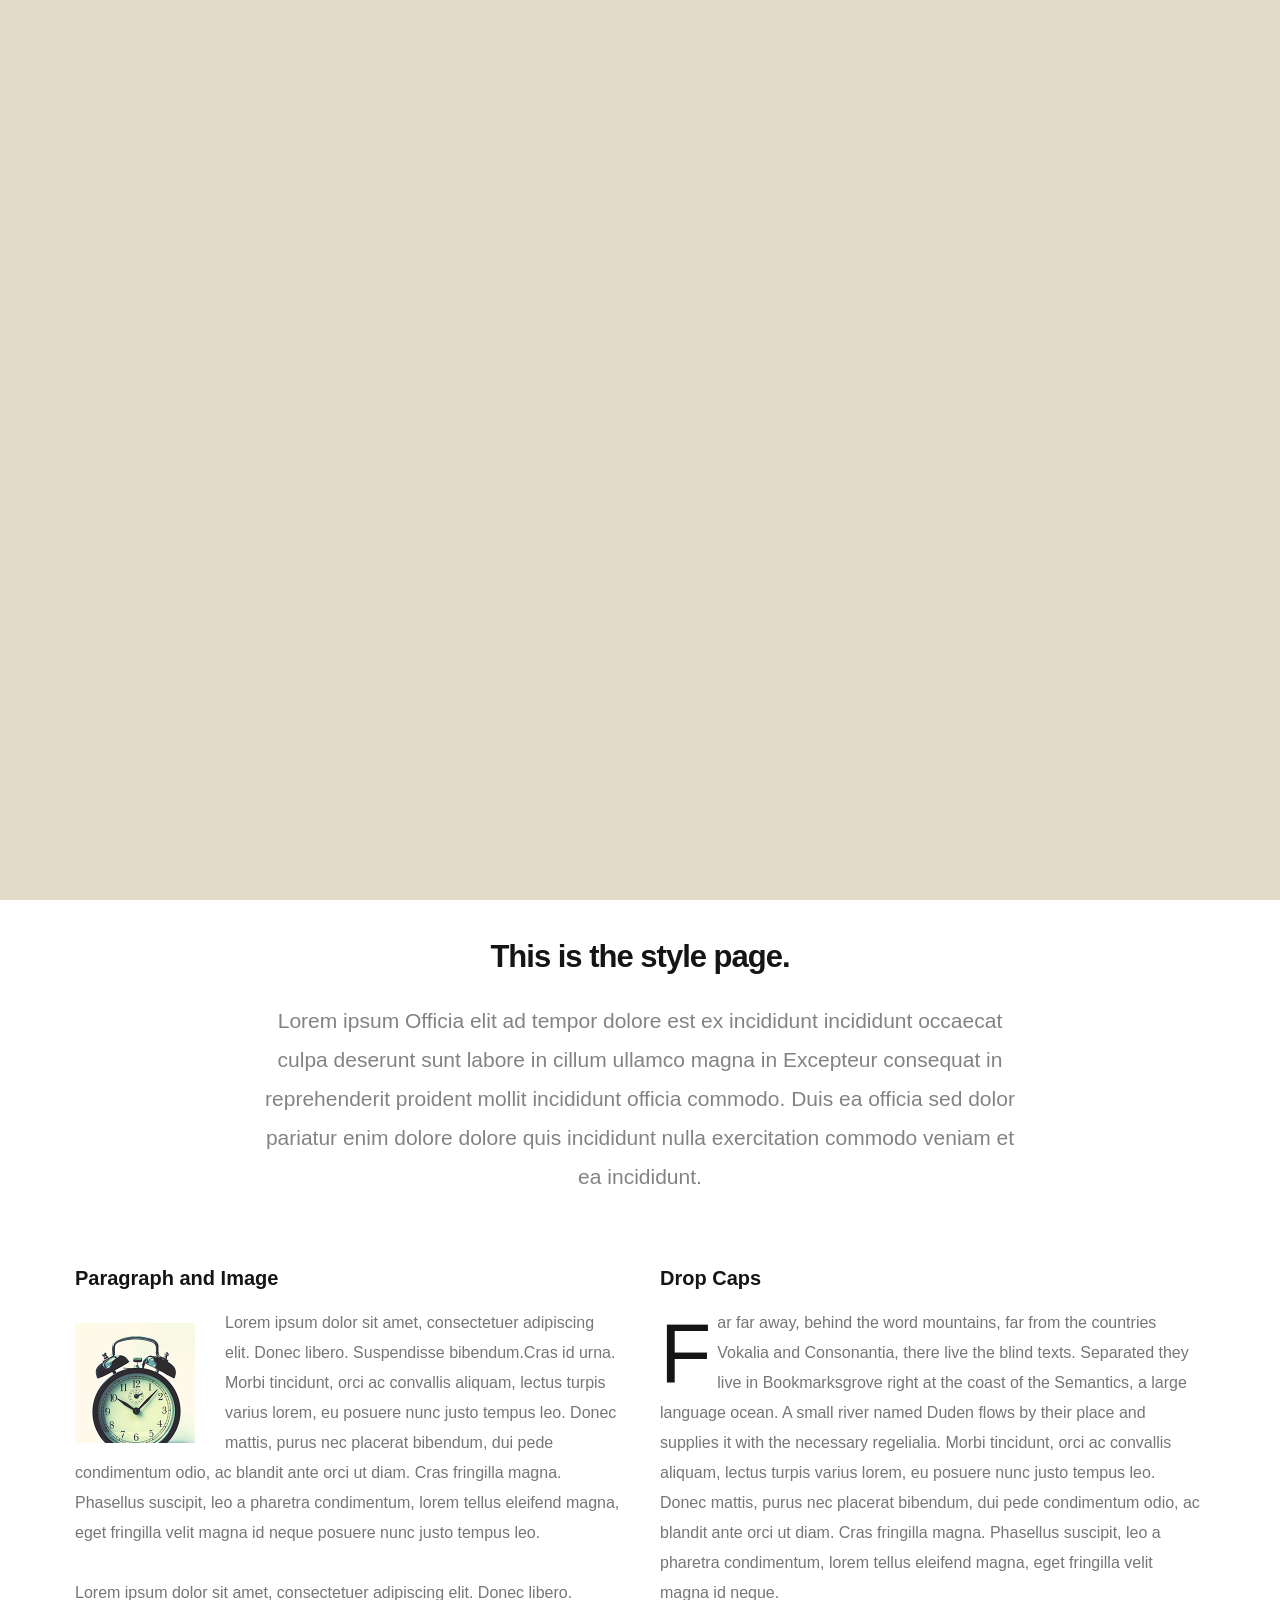
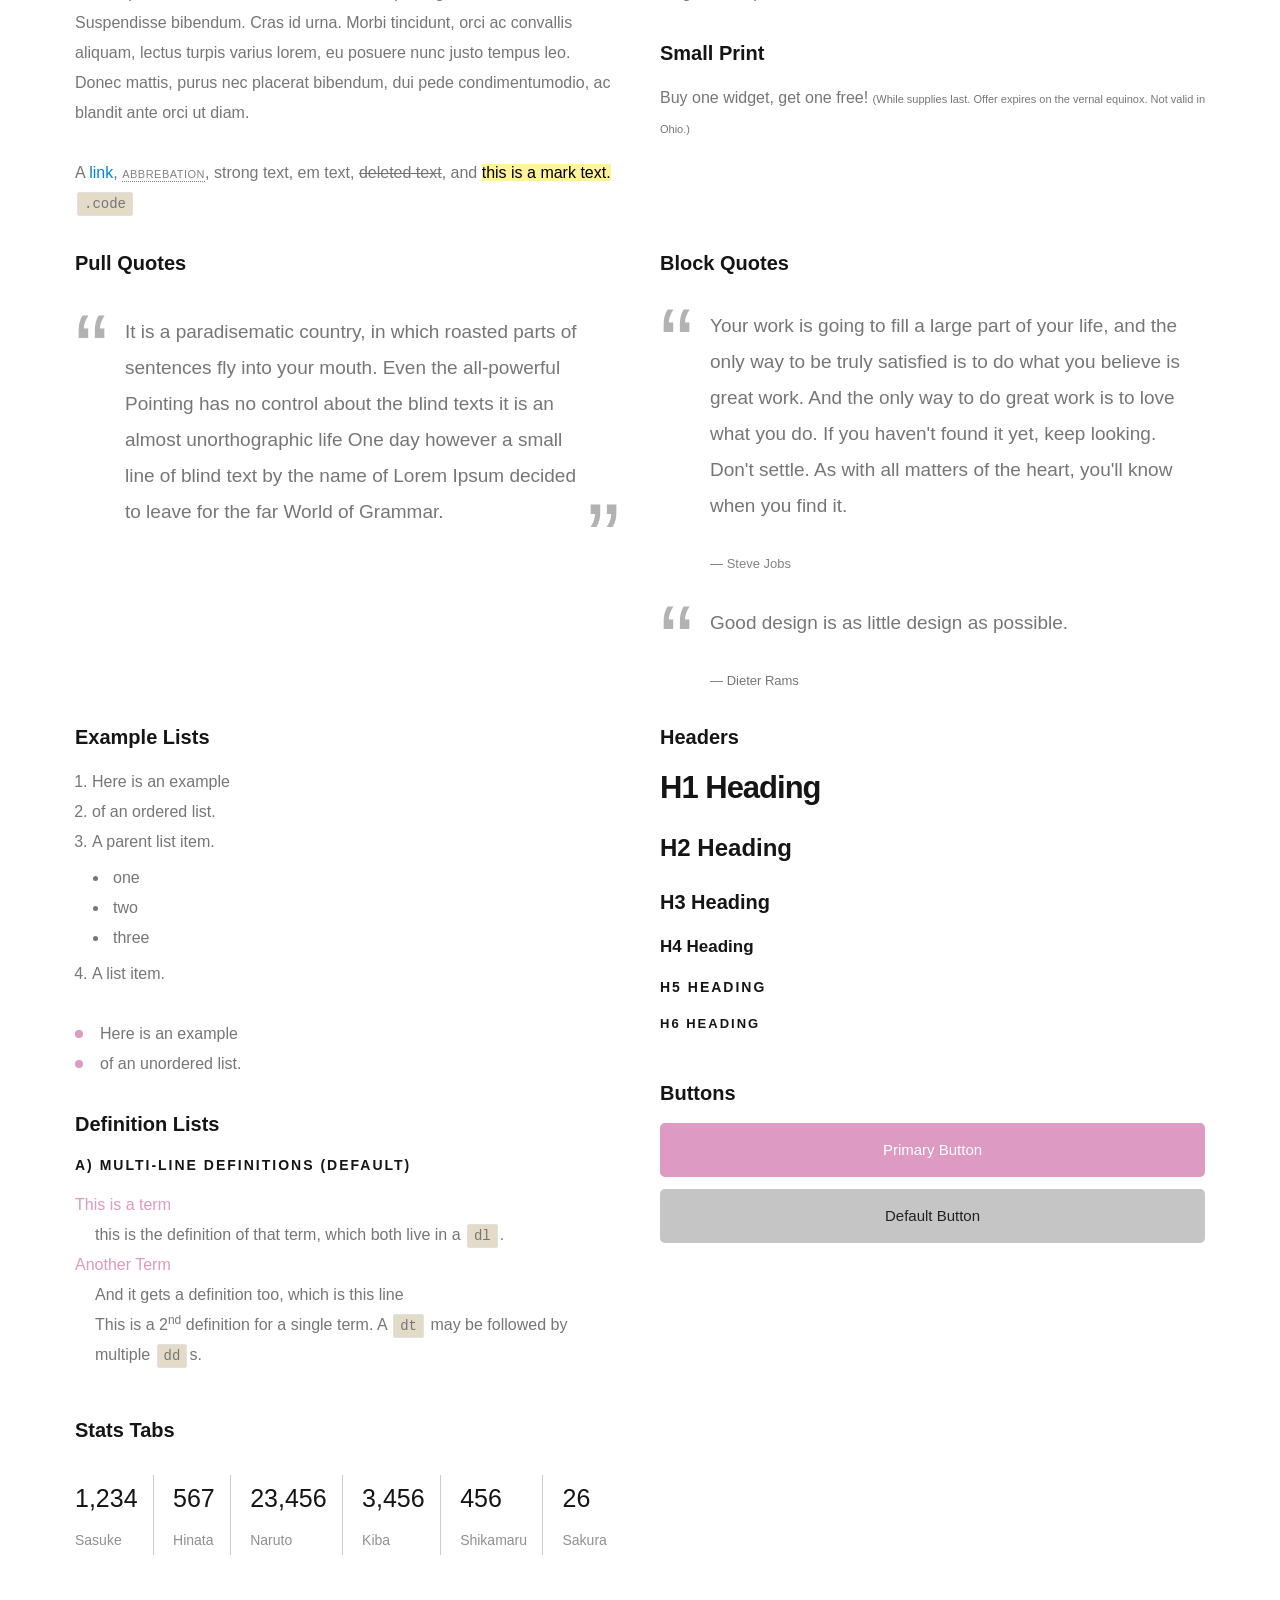
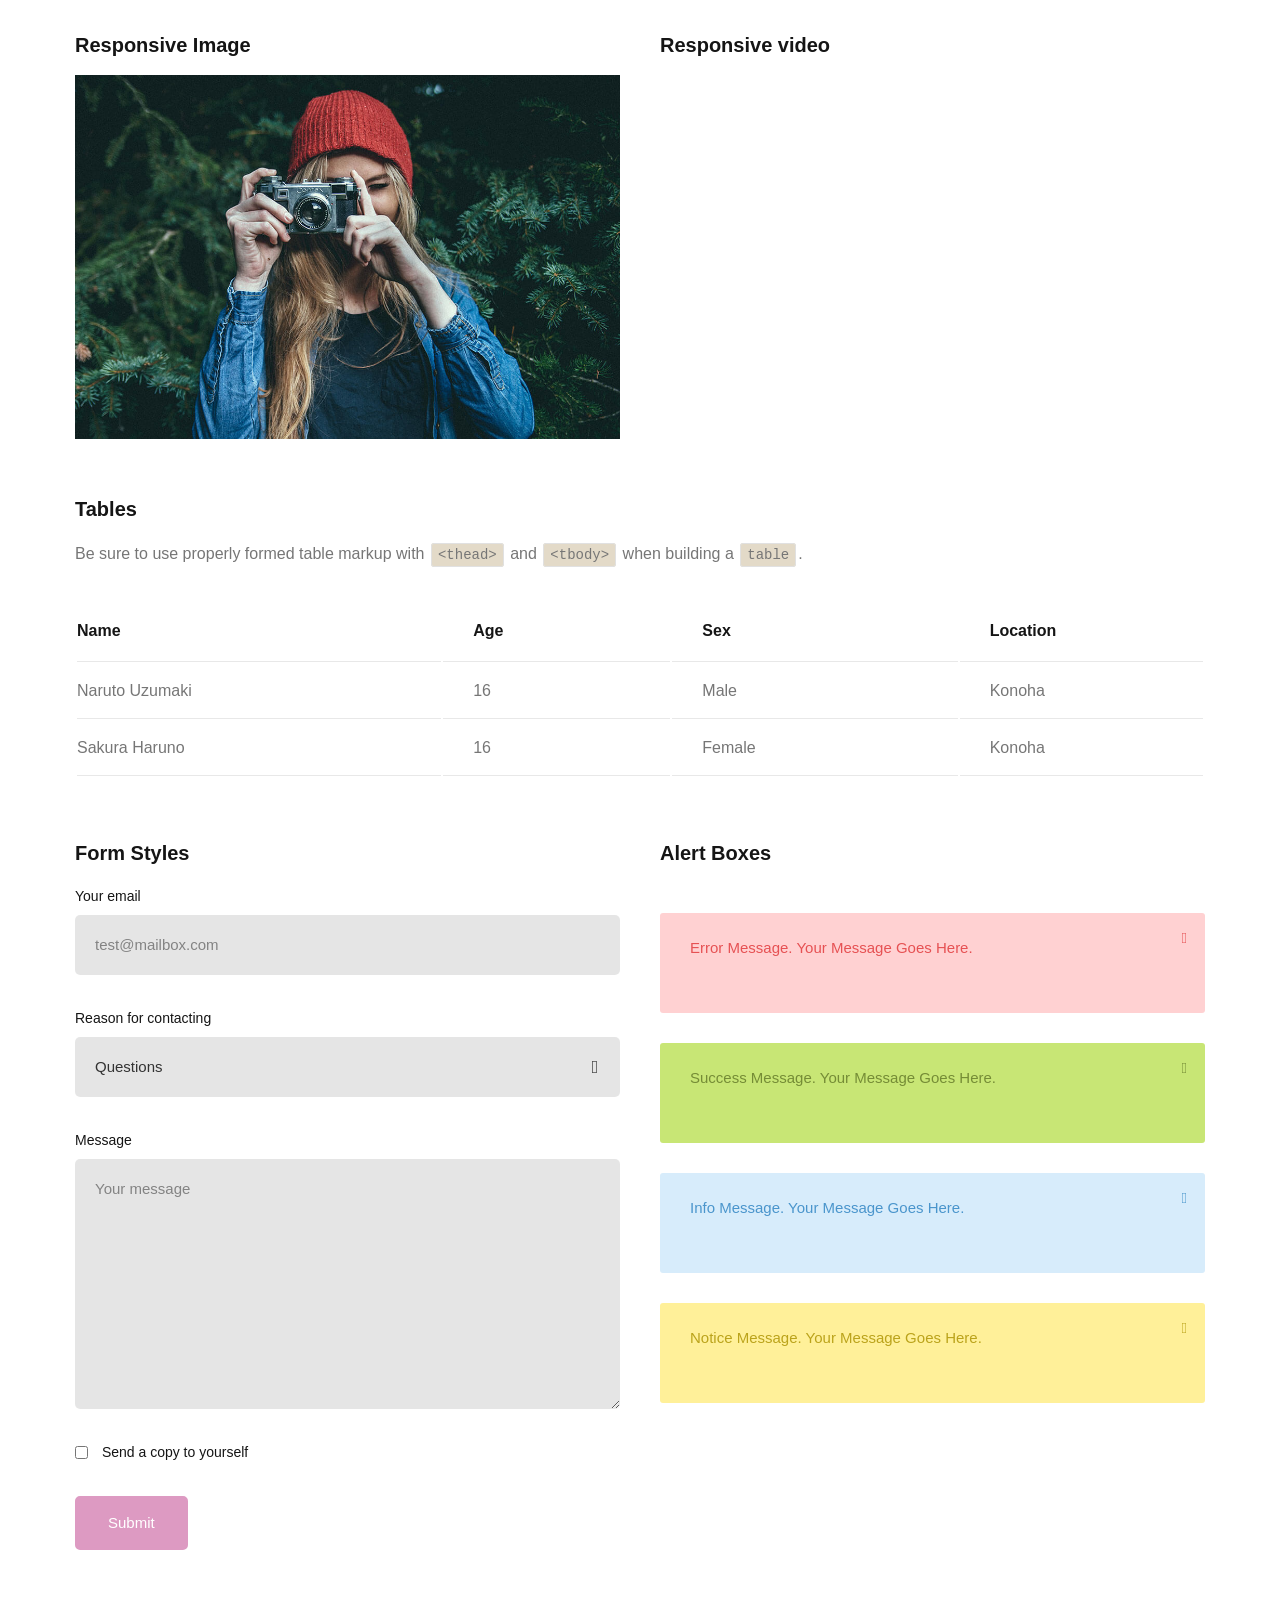
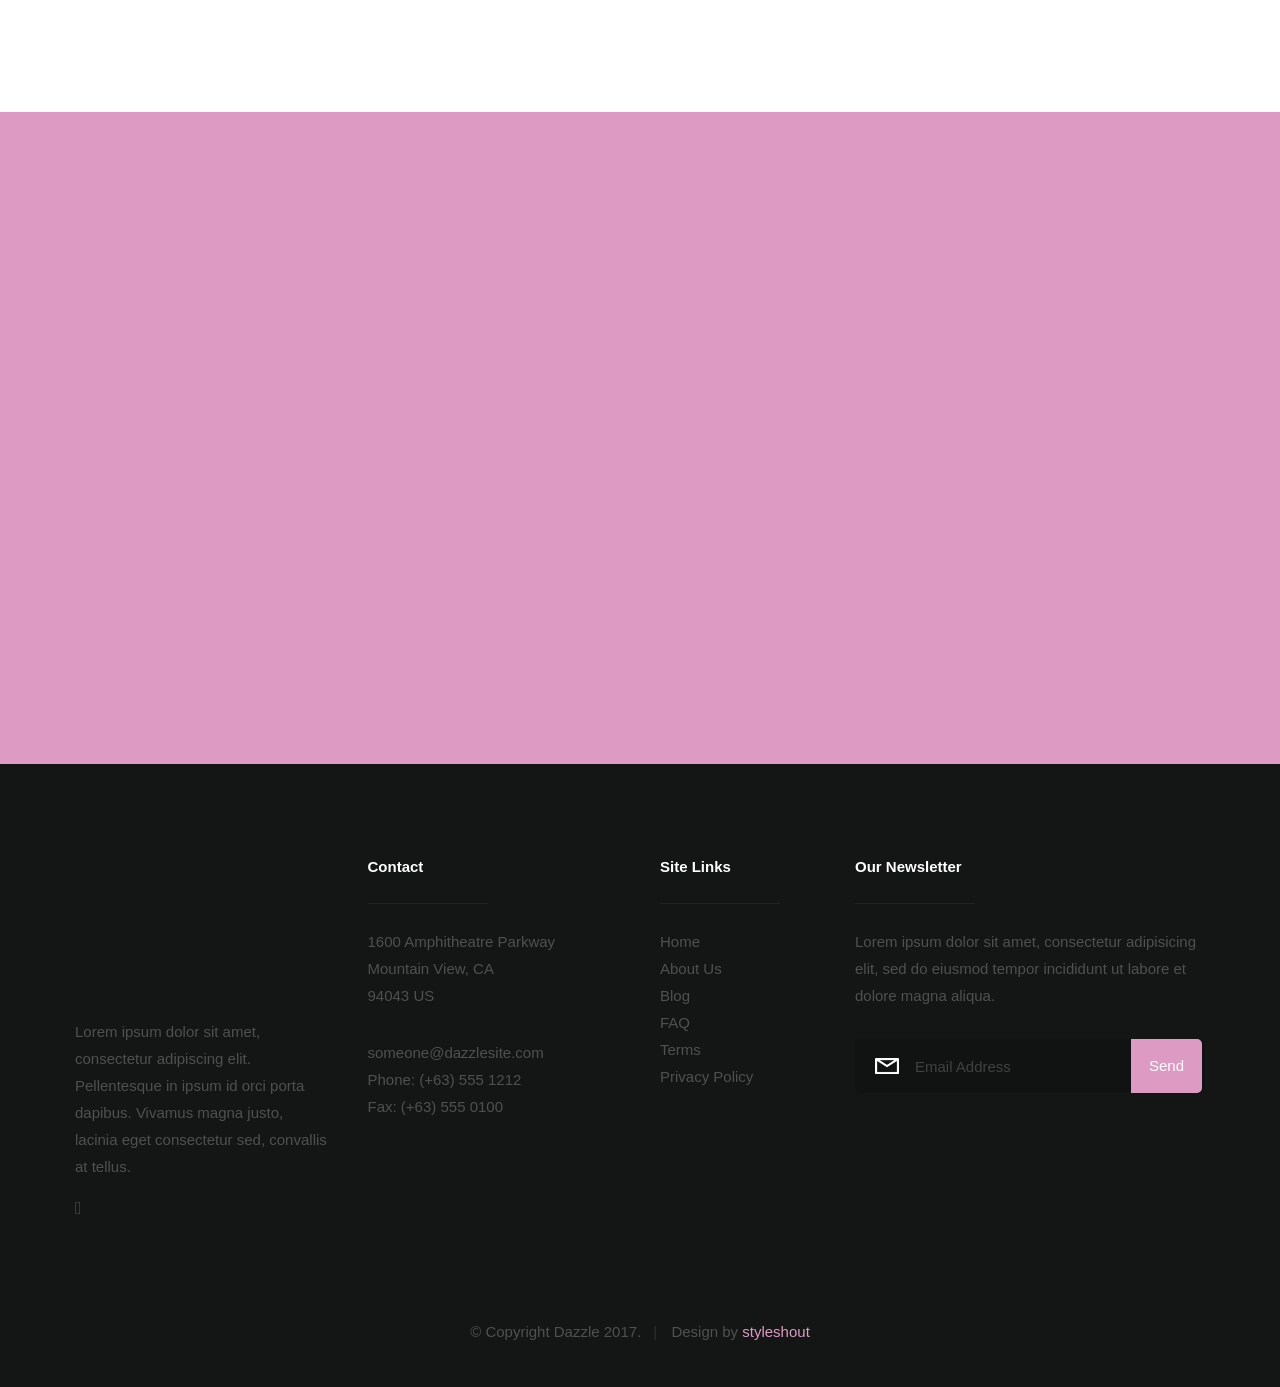
==== commit 6d316bbc: "deleted:    favicon.ico 	modified:   index.html 	deleted:    logo.png 	modified:   main.css 	modifie" ====
--- a/styles.html
+++ b/styles.html
@@ -112,16 +112,7 @@
 
         <ul class="home-social-list">
             <li>
-                <a href="#"><i class="fa fa-facebook-square"></i></a>
-            </li>
-            <li>
-                <a href="#"><i class="fa fa-twitter"></i></a>
-            </li>
-            <li>
                 <a href="#"><i class="fa fa-instagram"></i></a>
-            </li>
-            <li>
-                <a href="#"><i class="fa fa-youtube-play"></i></a>
             </li>
         </ul>
         <!-- end home-social-list -->
@@ -493,18 +484,6 @@
 
                     <ul class="footer-social-list">
                         <li>
-                            <a href="#"><i class="fa fa-facebook-square"></i></a>
-                        </li>
-                        <li>
-                            <a href="#"><i class="fa fa-twitter"></i></a>
-                        </li>
-                        <li>
-                            <a href="#"><i class="fa fa-behance"></i></a>
-                        </li>
-                        <li>
-                            <a href="#"><i class="fa fa-dribbble"></i></a>
-                        </li>
-                        <li>
                             <a href="#"><i class="fa fa-instagram"></i></a>
                         </li>
                     </ul>
--- a/main.css
+++ b/main.css
@@ -90,7 +90,7 @@
 
 a:hover,
 a:focus {
-  color: #39b54a;
+  color: #DD9AC2;
 }
 
 
@@ -244,7 +244,7 @@
 
 pre {
   padding: 2.4rem 3rem 3rem;
-  background: #F1F1F1;
+  background: #E3DAC8;
 }
 
 code {
@@ -252,7 +252,7 @@
   margin: 0 .2rem;
   padding: .3rem .6rem;
   white-space: nowrap;
-  background: #F1F1F1;
+  background: #E3DAC8;
   border: 1px solid #E1E1E1;
   border-radius: 3px;
 }
@@ -339,7 +339,7 @@
   width: 8px;
   height: 8px;
   border-radius: 50%;
-  background: #39b54a;
+  background: #DD9AC2;
   position: absolute;
   left: -17px;
   top: 11px;
@@ -348,7 +348,7 @@
 
 dt {
   margin: 0;
-  color: #39b54a;
+  color: #DD9AC2;
 }
 
 dd {
@@ -519,7 +519,7 @@
   right: 100%;
   height: 100%;
   width: 100%;
-  background: #39b54a;
+  background: #DD9AC2;
 }
 
 .pace.pace-inactive {
@@ -542,7 +542,7 @@
   left: 0;
   right: 0;
   bottom: 0;
-  background: #ffffff;
+  background: #E3DAC8;
   z-index: 800;
   height: 100%;
   width: 100%;
@@ -724,7 +724,7 @@
 select:-webkit-autofill:hover,
 select:-webkit-autofill:focus {
   border: none;
-  -webkit-text-fill-color: #57ca67;
+  -webkit-text-fill-color: #DD9AC2;
   transition: background-color 5000s ease-in-out 0s;
 }
 
@@ -780,8 +780,8 @@
 input[type="submit"].button-primary,
 input[type="reset"].button-primary,
 input[type="button"].button-primary {
-  background-color: #39b54a;
-  border-color: #39b54a;
+  background-color: #DD9AC2;
+  border-color: #DD9AC2;
   color: #FFFFFF;
 }
 
@@ -795,8 +795,8 @@
 input[type="submit"].button-primary:focus,
 input[type="reset"].button-primary:focus,
 input[type="button"].button-primary:focus {
-  background: #309a3f;
-  border-color: #309a3f;
+  background: #DD9AC2;
+  border-color: #DD9AC2;
 }
 
 button.full-width,
@@ -825,8 +825,8 @@
 
 button.stroke:hover,
 .button.stroke:hover {
-  border: 0.3rem solid #39b54a;
-  color: #39b54a;
+  border: 0.3rem solid #DD9AC2;
+  color: #DD9AC2;
 }
 
 button.pill,
@@ -1052,7 +1052,7 @@
 }
 
 .stats-tabs li a:hover {
-  color: #39b54a;
+  color: #DD9AC2;
 }
 
 .stats-tabs li a em {
@@ -1084,7 +1084,7 @@
   content: "";
   height: 2px;
   width: 70px;
-  background-color: #39b54a;
+  background-color: #DD9AC2;
   position: absolute;
   left: 0;
   bottom: 0;
@@ -1554,7 +1554,7 @@
 .home-social-list li a:hover,
 .home-social-list li a:focus,
 .home-social-list li a:active {
-  color: #44c455;
+  color: #DD9AC2;
 }
 
 
@@ -1571,6 +1571,7 @@
   -ms-transform-origin: right top;
   transform-origin: right top;
   float: right;
+  padding-left: 30px;
 }
 
 .home-scrolldown i {
@@ -1579,7 +1580,7 @@
 
 .home-scrolldown a:hover,
 .home-scrolldown a:focus {
-  color: #44c455 !important;
+  color: #DD9AC2 !important;
 }
 
 html[data-useragent*='MSIE 10.0'] .home-scrolldown,
@@ -1858,7 +1859,7 @@
 }
 
 .about-features .feature .icon i {
-  color: #39b54a;
+  color: #DD9AC2;
   font-size: 4.8rem;
 }
 
@@ -1940,7 +1941,7 @@
   line-height: 54px;
   text-align: center;
   border-radius: 50%;
-  background-color: #39b54a;
+  background-color: #DD9AC2;
   box-shadow: 0 0 0 15px #ffffff;
   z-index: 500;
   position: absolute;
@@ -2149,12 +2150,12 @@
 }
 
 .pricing-table .plan-block .plan-block-features li span {
-  color: #39b54a;
+  color: #DD9AC2;
   font-family: "muli-bold", sans-serif;
 }
 
 .pricing-table .plan-block.primary {
-  background: #39b54a;
+  background: #DD9AC2;
   color: rgba(255, 255, 255, 0.8);
 }
 
@@ -2183,7 +2184,7 @@
 
 .pricing-table .plan-block.primary .button.button-primary:hover,
 .pricing-table .plan-block.primary .button.button-primary:focus {
-  color: #39b54a;
+  color: #DD9AC2;
 }
 
 .pricing-table .plan-bottom-part {
@@ -2421,7 +2422,7 @@
 
 #testimonial-slider .owl-dots .owl-dot.active span,
 #testimonial-slider .owl-dots .owl-dot:hover span {
-  background-color: #39b54a;
+  background-color: #DD9AC2;
 }
 
 
@@ -2477,8 +2478,8 @@
  * ------------------------------------------------------------------- */
 
 #download {
-  background: #39b54a;
-  color: #b2fabc;
+  background: #DD9AC2;
+  color: #E3DAC8;
   padding-top: 12rem;
   padding-bottom: 12rem;
   text-align: center;
@@ -2489,7 +2490,7 @@
 }
 
 #download h1::before {
-  background-color: #2a9038;
+  background-color: #DD9AC2;
   left: 50%;
   -webkit-transform: translateX(-50%);
   -ms-transform: translateX(-50%);
@@ -2497,7 +2498,7 @@
 }
 
 #download .lead {
-  color: #b2fabc;
+  color: #E3DAC8;
   margin-top: 4.8rem;
 }
 
@@ -2537,6 +2538,9 @@
   background-image: url("google-play.png");
 }
 
+.grad {
+  background-color: linear-gradient(#E3DAC8, #DD9AC2);
+}
 
 /* ------------------------------------------------------------------- 
  * responsive:
@@ -2568,7 +2572,7 @@
 
 footer a,
 footer a:visited {
-  color: #39b54a;
+  color: #DD9AC2;
 }
 
 footer a:hover,
@@ -2674,8 +2678,8 @@
   top: 0;
   right: 0;
   color: #ffffff;
-  background: #39b54a;
-  border-color: #39b54a;
+  background: #DD9AC2;
+  border-color: #DD9AC2;
   border-radius: 0 .5rem .5rem 0;
   padding: 0 15px;
 }
